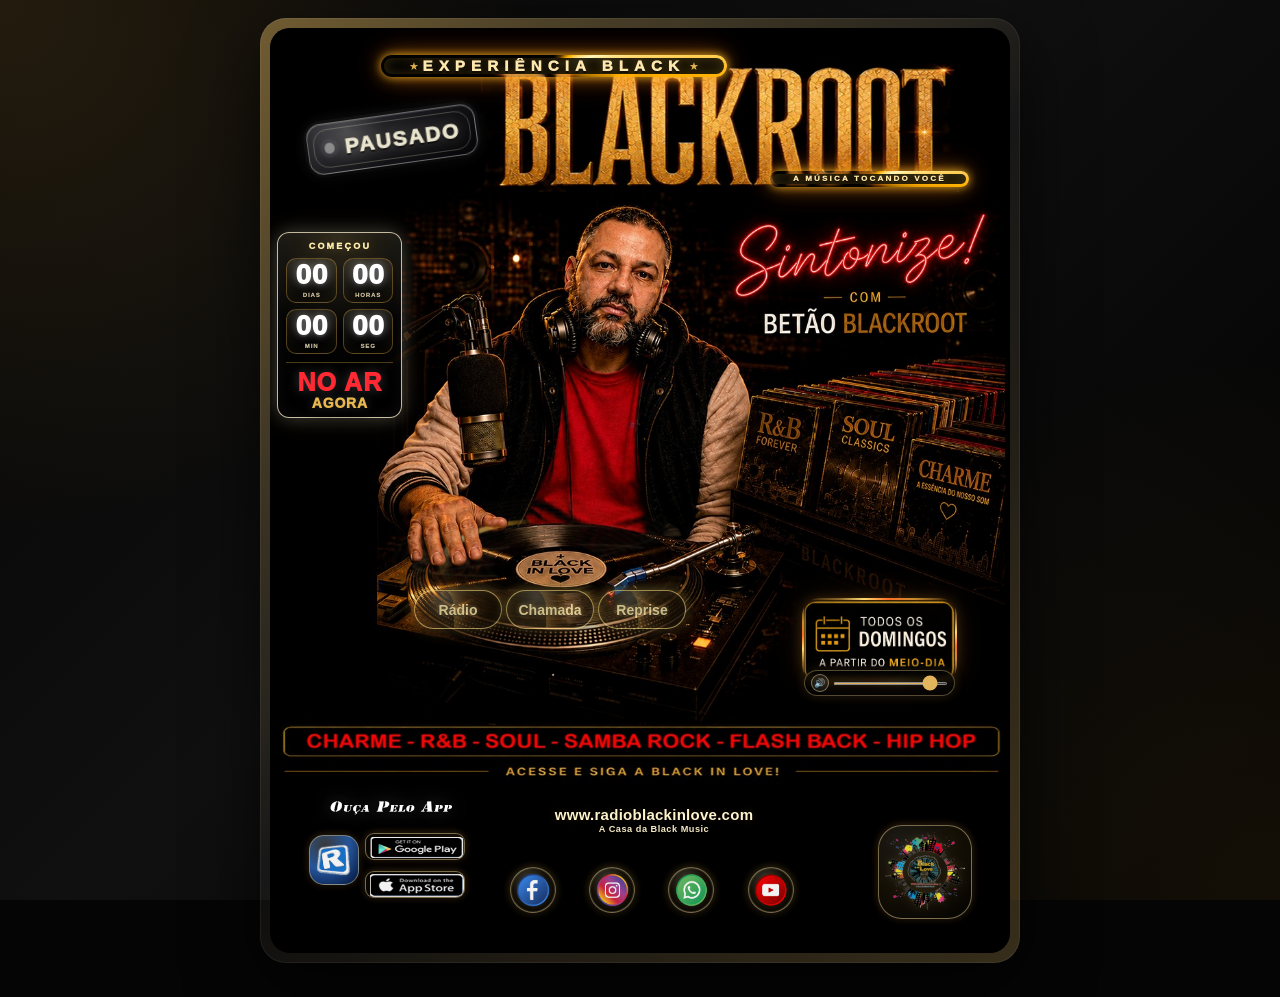
==== index.html @ eee58bb6 "Primeira versão do Flyer BlackRoot" ====
<!DOCTYPE html>
<!--
  PROJETO: Landing / Flyer Experiência Black
  ARQUIVO: index.html
  OBJETIVO DESTE ARQUIVO:
  - Montar a estrutura da página.
  - Carregar o flyer principal.
  - Colocar elementos por cima do flyer: selo AO VIVO, contador, vinil, botões, links e volume.
  - Carregar os áudios e o JavaScript.

  IMPORTANTE PARA EDITAR NO VS CODE:
  - HTML = estrutura, ou seja, o que existe na tela.
  - CSS = aparência, posição, tamanho, cor, brilho, responsivo.
  - JS = funcionamento, clique, áudio, status AO VIVO / VINHETA / PAUSADO / CONECTANDO.

  REGRA DE SEGURANÇA DO PROJETO:
  - Não mexa no nome das classes sem também ajustar o CSS e o JS.
  - Não mexa no caminho dos assets se não for trocar o arquivo dentro da pasta assets.
-->
<html lang="pt-BR">
<head>
  <!-- Define os caracteres para aceitar acentos e português corretamente. -->
  <meta charset="UTF-8" />

  <!-- Faz o site se ajustar ao tamanho da tela, principalmente celular. -->
  <meta name="viewport" content="width=device-width, initial-scale=1.0" />

  <!-- Título que aparece na aba do navegador. -->
  <title>Experiência Black | Betão BlackRoot</title>

  <!-- Descrição básica do site. Ajuda em compartilhamento e SEO. -->
  <meta name="description" content="Landing oficial do programa Experiência Black, apresentado por Betão BlackRoot." />

  <!-- Cor do topo em alguns navegadores mobile. -->
  <meta name="theme-color" content="#050505" />

  <!-- Carrega todo o visual da página. Para ajustar posição/tamanho, vá em css/style.css. -->
  <link rel="stylesheet" href="css/style.css" />
</head>

<body>

  <!-- Fundo visual da página. Ele fica atrás de tudo. aria-hidden evita leitura por leitor de tela. -->
  <div class="page-bg" aria-hidden="true"></div>

  
  <!-- Conteúdo principal: flyer centralizado. O player externo foi removido; o controle fica no próprio flyer. -->
  <main class="main-content">

    <!-- HERO = área principal do flyer. -->
    <section class="hero">
      <!-- Moldura externa do flyer. -->
      <div class="flyer-shell">
        <!-- Frame do flyer. Tudo que fica por cima da imagem base fica dentro desse bloco. -->
        <div class="flyer-frame" id="flyerFrame">

          <!-- Imagem base oficial do flyer. Não mexer aqui se o flyer estiver aprovado. -->
          <img
            class="flyer-img"
            src="assets/flyer.jpg"
            alt="Flyer oficial Experiência Black"
            draggable="false"
          />

          <canvas id="blackrootSpectrum"></canvas>

          <!-- Texto interno no topo do flyer: EXPERIÊNCIA BLACK. A posição fica no CSS. -->
          <div class="flyer-inner-title" aria-hidden="true">
            <span>★</span>
            <strong>EXPERIÊNCIA BLACK</strong>
            <span>★</span>
          </div>

          <!-- Slogan dentro do flyer: A MÚSICA TOCANDO VOCÊ. A posição fica no CSS. -->
          <div class="music-slogan" aria-hidden="true">
            <span>A MÚSICA TOCANDO VOCÊ</span>
          </div>

          <!--
            MÓDULO DO VINIL
            vinyl-engine = imagem do disco recortado para simular movimento/brilho.
            O JS ativa o movimento quando adiciona a classe .vinyl-active no flyerFrame.
          -->
          <div class="vinyl-engine" aria-hidden="true">
            <img class="vinyl-engine-disc" src="assets/vinyl-disc-engine.png" alt="" draggable="false" />
          </div>

          <!-- Guarda/mascara estática do vinil para manter o encaixe visual no flyer. -->
          <img class="vinyl-static-guard" src="assets/vinyl-static-guard.png" alt="" aria-hidden="true" draggable="false" />

          <!--
            SELO DINÂMICO DO FLYER
            Este é o bloco que você pediu para controlar:
            - PAUSADO: quando nada toca ou quando pausa.
            - VINHETA: quando toca chamada.mp3.
            - CONECTANDO: quando a rádio está tentando iniciar.
            - AO VIVO: somente quando o navegador confirma que a rádio começou a tocar.
            - ERRO: se der falha no áudio.

            O texto muda pelo JS no arquivo js/app.js, função atualizarSeloAoVivo().
            O visual muda pelo CSS no arquivo css/style.css, classes .is-live, .is-vinheta, .is-paused, .is-connecting, .is-error.
          -->
          <div class="ao-vivo-stamp is-paused" id="aoVivoStamp" aria-label="Status da transmissão: pausado">
            <!-- Bolinha do selo. Ela pulsa quando está AO VIVO, VINHETA ou CONECTANDO. -->
            <span class="ao-vivo-dot"></span>

            <!-- Texto do selo. O JS troca este conteúdo. -->
            <strong id="aoVivoText">PAUSADO</strong>
          </div>

          <!--
            CONTADOR / RELÓGIO
            Mostra quanto falta para a estreia.
            A data vem do JS, objeto CONFIG_ESTREIA.
          -->
          <div class="countdown-box" id="countdownBox" aria-label="Contagem regressiva para a estreia">
            <span class="countdown-kicker">FALTAM</span>

            <div class="countdown-grid">
              <div class="countdown-item">
                <strong id="countDays">00</strong>
                <small>DIAS</small>
              </div>
              <div class="countdown-item">
                <strong id="countHours">00</strong>
                <small>HORAS</small>
              </div>
              <div class="countdown-item">
                <strong id="countMinutes">00</strong>
                <small>MIN</small>
              </div>
              <div class="countdown-item">
                <strong id="countSeconds">00</strong>
                <small>SEG</small>
              </div>
            </div>

            <!-- Texto fixo da data no contador. Se quiser trocar visualmente, mexa aqui e no JS. -->
            <div class="countdown-date">12/07 <span>12HS</span></div>
          </div>

          <!-- Caixa pequena Todos os Domingos. A imagem fica em assets/todos-os-domingos.png. -->
          <div class="sunday-mini sunday-card-image" aria-hidden="true">
            <img src="assets/todos-os-domingos.png" alt="" />
          </div>

          <!-- Controle de volume dentro do flyer. O JS sincroniza com o volume do player. -->
          <div class="flyer-volume-panel" aria-label="Controle de volume do flyer">
            <!-- Botão mutar/desmutar dentro do flyer. -->
            <button class="flyer-volume-btn" id="flyerVolumeBtn" type="button" aria-label="Ativar ou desativar som">🔊</button>

            <!-- Barra de volume dentro do flyer. min 0 = sem som, max 1 = volume máximo. -->
            <input
              class="flyer-volume-range"
              id="flyerVolumeControl"
              type="range"
              min="0"
              max="1"
              step="0.01"
              value="0.9"
              aria-label="Volume do flyer"
            />
          </div>

          <!--
            MENU PEQUENO DENTRO DO FLYER
            Abre quando clica no vinil.
            Rádio = toca stream ao vivo.
            Chamada = toca vinheta/chamada.mp3 e depois entra na rádio.
          -->
          <div class="flyer-choice-menu" id="flyerChoiceMenu">
            <button class="flyer-choice-btn" id="choiceRadioBtn" type="button">
              Rádio
            </button>

            <button class="flyer-choice-btn" id="choiceIntroBtn" type="button">
              Chamada
            </button>

            <!-- Reprise: toca/pausa o vídeo oficial no YouTube. -->
            <button class="flyer-choice-btn is-pause" id="choicePauseBtn" type="button">
              Reprise
            </button>
          </div>

          <!-- Imagem do texto "Ouça pelo app" no rodapé do flyer. -->
          <img class="flyer-text-img text-ouca-app" src="assets/text-ouca-pelo-app.png" alt="Ouça Pelo App" draggable="false" />

          <!-- Imagem antiga do site/casa. Mantida para compatibilidade, mas o texto real abaixo está em HTML. -->
          <img class="flyer-text-img text-site-casa" src="assets/text-site-casa.png" alt="www.radioblackinlove.com - A Casa da Black Music" draggable="false" />

          <!-- Texto oficial do rodapé em HTML, mais fácil de ajustar no CSS sem alterar imagem. -->
          <div class="brand-footer-text" aria-label="www.radioblackinlove.com - A Casa da Black Music">
            <span class="brand-footer-site">www.radioblackinlove.com</span>
            <span class="brand-footer-slogan">A Casa da Black Music</span>
          </div>

          <!--
            LINKS FLUTUANTES DO FLYER
            Cada botão usa data-link.
            O JS pega esse data-link e abre o endereço configurado no objeto LINKS.
            Para trocar URL, mexa no objeto LINKS no app.js.
          -->
          <button class="float-link float-radios logo-button" type="button" data-link="appRadios" aria-label="Abrir Radios.com">
            <img class="float-img img-radios" src="assets/radios-com-logo.png" alt="Radios.com" />
          </button>

          <button class="float-link float-android image-badge" type="button" data-link="appAndroid" aria-label="Abrir Google Play">
            <img class="float-img badge-img" src="assets/google-play-badge.png" alt="Google Play" />
          </button>

          <button class="float-link float-apple image-badge" type="button" data-link="appApple" aria-label="Abrir App Store">
            <img class="float-img badge-img" src="assets/app-store-badge.png" alt="App Store" />
          </button>

          <button class="float-link float-facebook icon-only" type="button" data-link="facebook" aria-label="Abrir Facebook">
            <img class="float-img social-img" src="assets/facebook-official.png" alt="Facebook" />
          </button>

          <button class="float-link float-instagram icon-only" type="button" data-link="instagram" aria-label="Abrir Instagram">
            <img class="float-img social-img" src="assets/instagram-official.png" alt="Instagram" />
          </button>

          <button class="float-link float-whatsapp icon-only" type="button" data-link="whatsapp" aria-label="Abrir WhatsApp">
            <img class="float-img social-img" src="assets/whatsapp-official.png" alt="WhatsApp" />
          </button>

          <button class="float-link float-youtube icon-only" type="button" data-link="youtube" aria-label="Abrir YouTube">
            <img class="float-img social-img" src="assets/youtube-official.png" alt="YouTube" />
          </button>

          <button class="float-link float-site logo-button site-logo-button" type="button" data-link="site" aria-label="Abrir site Black in Love">
            <img class="float-img img-site" src="assets/black-in-love-logo.png" alt="Black in Love" />
          </button>

          <!--
            ÁREA CLICÁVEL DO VINIL
            Este botão invisível fica em cima do vinil.
            Quando clica nele, abre o menu Rádio/Chamada.
            O span vinyl-led é o anel/efeito LED do vinil.
          -->
          <button class="hotspot hotspot-vinyl" id="vinylHotspot" type="button" aria-label="Abrir opções de áudio">
            <span class="vinyl-led"></span>
          </button>

        </div>
      </div>
    </section>

  </main>


  <!-- Áudio local da vinheta/chamada. O arquivo está em assets/audio/chamada.mp3. -->
  <audio id="introAudio" src="assets/audio/chamada.mp3" preload="auto"></audio>

  <!-- Áudio da rádio online. O JS coloca o link do stream quando for tocar. -->
  <audio id="streamAudio" preload="none"></audio>

  <!-- Reprise oficial do YouTube. Fica oculto e é controlado pelo botão Reprise. -->
  <iframe
    id="repriseFrame"
    title="Reprise Experiência Black"
    src="https://www.youtube.com/embed/hylxoxVXkeM?enablejsapi=1&playsinline=1"
    allow="autoplay; encrypted-media"
    style="position:absolute;width:1px;height:1px;left:-9999px;top:-9999px;border:0;"
  ></iframe>

  <!-- Carrega o JavaScript no final para garantir que o HTML já existe. -->
  <script src="js/config.js"></script>
  <script src="js/app.js"></script>

</body>
</html>
---- css/style.css ----
/*
  PROJETO: Landing / Flyer Experiência Black
  ARQUIVO: css/style.css
  OBJETIVO DESTE ARQUIVO:
  - Controlar TODA a aparência da página.
  - Posicionar os elementos por cima do flyer.
  - Controlar tamanho, cor, sombra, brilho, responsividade e animações.

  COMO EDITAR NO VS CODE:
  - Para mover um elemento: procure a classe dele e altere left / right / top / bottom.
  - Para mudar tamanho: altere width / height / font-size / padding.
  - Para mudar camada: altere z-index. Quanto maior, mais na frente.
  - Para mudar cor/brilho: altere background / color / box-shadow / filter.
  - Para responsivo: procure @media.

  ATENÇÃO SOBRE ESTE CSS:
  - O projeto tem blocos antigos preservados e blocos finais que sobrescrevem os anteriores.
  - Em CSS, a regra que vem MAIS EMBAIXO normalmente ganha.
  - Por isso, os ajustes mais importantes estão no final do arquivo:
      1) REGRA FINAL V26.5 - UNIFORME E FUNCIONAL
      2) AJUSTE NATTHAN - SELO DINÂMICO DO FLYER

  MAPA DAS CLASSES PRINCIPAIS:
  - .ao-vivo-stamp        = selo do flyer: PAUSADO / VINHETA / CONECTANDO / AO VIVO / ERRO
  - .ao-vivo-dot          = bolinha do selo
  - .countdown-box        = relógio / contador
  - .vinyl-engine         = camada visual do disco/vinil
  - .hotspot-vinyl        = área clicável em cima do vinil
  - .vinyl-led            = borda/LED do vinil
  - .sunday-mini          = caixa Todos os Domingos
  - .flyer-volume-panel   = volume dentro do flyer
  - .flyer-choice-menu    = menu Rádio / Chamada
  - .float-facebook etc.  = ícones e links flutuantes
  - .brand-footer-text    = texto www.radioblackinlove.com / A Casa da Black Music

  SOBRE O SELO DINÂMICO:
  - O JavaScript troca classes neste bloco:
      is-paused      = PAUSADO
      is-vinheta     = VINHETA
      is-connecting  = CONECTANDO
      is-live        = AO VIVO
      is-error       = ERRO
  - O texto muda no app.js.
  - A cor/visual muda aqui no CSS.
*/
/* Regra CSS: controla o visual/posição de `*`. */
* {
  margin: 0; /* Espaço externo do elemento. */
  padding: 0; /* Espaço interno do elemento. */
  box-sizing: border-box; /* Faz largura/altura incluir borda e padding. */
}

/* Regra CSS: controla o visual/posição de `html`. */
html { /* Início das regras de `html`. */
  scroll-behavior: smooth; /* Controla a rolagem suave da página. */
}

/* Regra CSS: controla o visual/posição de `body`. */
body { /* Início das regras de `body`. */
  min-height: 100vh; /* Altura mínima do elemento. */
  font-family: Arial, Helvetica, sans-serif; /* Fonte usada no texto. */
  color: #f6e7b2; /* Cor do texto. */
  background: #050505; /* Fundo do elemento: cor, transparência ou gradiente. */
  overflow-x: hidden; /* Controla excesso horizontal. */
}

button,
/* Regra CSS: controla o visual/posição de `input`. */
input { /* Início das regras de `input`. */
  font-family: inherit; /* Fonte usada no texto. */
}

/* Regra CSS: controla o visual/posição de `button`. */
button { /* Início das regras de `button`. */
  cursor: pointer; /* Tipo de cursor do mouse. */
}

/* Regra CSS: controla o visual/posição de `.page-bg`. */
.page-bg { /* Início das regras de `.page-bg`. */
  position: fixed; /* Tipo de posicionamento: relative, absolute ou fixed. */
  inset: 0; /* Atalho para top/right/bottom/left. */
  z-index: -2; /* Camada do elemento. Maior fica por cima. Se sumir atrás de outro item, aumente este número. */
  background: /* Fundo do elemento: cor, transparência ou gradiente. */
    radial-gradient(circle at top left, rgba(197, 145, 55, 0.16), transparent 34%), /* Parte do fundo em degradê/efeito luminoso. */
    radial-gradient(circle at bottom right, rgba(197, 145, 55, 0.10), transparent 35%), /* Parte do fundo em degradê/efeito luminoso. */
    linear-gradient(135deg, #050505 0%, #101010 45%, #000000 100%); /* Parte do fundo em degradê/efeito luminoso. */
}

/* Regra CSS: controla o visual/posição de `.page-bg::after`. */
.page-bg::after { /* Início das regras de `.page-bg::after`. */
  content: ""; /* Conteúdo gerado em ::before/::after. */
  position: absolute; /* Tipo de posicionamento: relative, absolute ou fixed. */
  inset: 0; /* Atalho para top/right/bottom/left. */
  background-image: /* Imagem ou gradiente usado no fundo. */
    linear-gradient(rgba(255,255,255,0.020) 1px, transparent 1px), /* Parte do fundo em degradê/efeito luminoso. */
    linear-gradient(90deg, rgba(255,255,255,0.020) 1px, transparent 1px); /* Parte do fundo em degradê/efeito luminoso. */
  background-size: 42px 42px; /* Tamanho do fundo/imagem de fundo. */
  opacity: 0.18; /* Transparência do elemento. */
}

/* TOPO */

/* Regra CSS: controla o visual/posição de `.topbar`. */
.topbar { /* Início das regras de `.topbar`. */
  width: min(1180px, calc(100% - 32px)); /* Largura do elemento. Aumente/diminua para mudar o tamanho. Valor em % acompanha o tamanho do flyer/tela. */
  margin: 0 auto; /* Espaço externo do elemento. */
  padding: 26px 0 16px; /* Espaço interno do elemento. */
  display: flex; /* Forma de exibição do elemento. */
  align-items: flex-start; /* Alinhamento vertical dos itens no flex. */
  justify-content: space-between; /* Alinhamento horizontal dos itens no flex. */
  gap: 18px; /* Espaço entre itens. */
}

/* Regra CSS: controla o visual/posição de `.brand-area`. */
.brand-area { /* Início das regras de `.brand-area`. */
  display: flex; /* Forma de exibição do elemento. */
  flex-direction: column; /* Direção dos itens no flex: linha ou coluna. */
  gap: 4px; /* Espaço entre itens. */
}

/* Regra CSS: controla o visual/posição de `.brand-kicker`. */
.brand-kicker { /* Início das regras de `.brand-kicker`. */
  width: fit-content; /* Largura do elemento. Aumente/diminua para mudar o tamanho. */
  padding: 5px 12px; /* Espaço interno do elemento. */
  border: 1px solid rgba(226, 180, 91, 0.5); /* Borda do elemento. */
  border-radius: 999px; /* Arredondamento dos cantos. */
  color: #f1c46f; /* Cor do texto. */
  background: rgba(255, 255, 255, 0.04); /* Fundo do elemento: cor, transparência ou gradiente. rgba permite transparência no fundo. */
  font-size: 12px; /* Tamanho da fonte. */
  letter-spacing: 1.8px; /* Espaçamento entre letras. */
  text-transform: uppercase; /* Transforma o texto em maiúsculo/minúsculo. */
}

/* Regra CSS: controla o visual/posição de `.brand-area h1`. */
.brand-area h1 { /* Início das regras de `.brand-area h1`. */
  color: #fff4cc; /* Cor do texto. */
  font-size: clamp(28px, 4vw, 52px); /* Tamanho da fonte. */
  line-height: 1; /* Altura da linha do texto. */
  letter-spacing: -1.5px; /* Espaçamento entre letras. */
  text-shadow: 0 0 18px rgba(226, 180, 91, 0.18); /* Sombra/brilho aplicado no texto. Aumente valores para mais brilho/sombra; diminua para suavizar. */
}

/* Regra CSS: controla o visual/posição de `.brand-area p`. */
.brand-area p { /* Início das regras de `.brand-area p`. */
  color: rgba(255, 241, 202, 0.78); /* Cor do texto. */
  font-size: 15px; /* Tamanho da fonte. */
}

/* Regra CSS: controla o visual/posição de `.brand-tools`. */
.brand-tools { /* Início das regras de `.brand-tools`. */
  display: flex; /* Forma de exibição do elemento. */
  align-items: center; /* Alinhamento vertical dos itens no flex. */
  gap: 12px; /* Espaço entre itens. */
  margin-top: 10px; /* Espaço externo acima do elemento. */
  flex-wrap: wrap; /* Permite quebrar itens para outra linha. */
}

.header-volume-btn,
/* Regra CSS: controla o visual/posição de `.connection-chip`. */
.connection-chip { /* Início das regras de `.connection-chip`. */
  min-height: 40px; /* Altura mínima do elemento. */
  padding: 9px 14px; /* Espaço interno do elemento. */
  border-radius: 999px; /* Arredondamento dos cantos. */
  border: 1px solid rgba(226, 180, 91, 0.30); /* Borda do elemento. */
  background: rgba(255, 255, 255, 0.05); /* Fundo do elemento: cor, transparência ou gradiente. rgba permite transparência no fundo. */
  color: #fff0bd; /* Cor do texto. */
  font-size: 13px; /* Tamanho da fonte. */
  font-weight: 700; /* Peso/grossura da fonte. */
  letter-spacing: 0.5px; /* Espaçamento entre letras. */
  box-shadow: 0 0 18px rgba(226, 180, 91, 0.12); /* Sombra/brilho da caixa. Aumente valores para mais brilho/sombra; diminua para suavizar. */
}

/* Regra CSS: controla o visual/posição de `.header-volume-btn`. */
.header-volume-btn { /* Início das regras de `.header-volume-btn`. */
  transition: transform 0.2s ease, box-shadow 0.2s ease; /* Suaviza mudanças de visual. */
}

.header-volume-btn:hover,
/* Regra CSS: controla o visual/posição de `.header-volume-btn:active`. */
.header-volume-btn:active { /* Início das regras de `.header-volume-btn:active`. */
  transform: scale(1.04); /* Move, gira, aumenta ou inclina o elemento. scale muda o tamanho visual. */
  box-shadow: 0 0 24px rgba(226, 180, 91, 0.24); /* Sombra/brilho da caixa. Aumente valores para mais brilho/sombra; diminua para suavizar. */
}

/* Regra CSS: controla o visual/posição de `.connection-chip.connected`. */
.connection-chip.connected { /* Início das regras de `.connection-chip.connected`. */
  color: #ffffff; /* Cor do texto. */
  background: rgba(30, 180, 90, 0.18); /* Fundo do elemento: cor, transparência ou gradiente. rgba permite transparência no fundo. */
  border-color: rgba(30, 180, 90, 0.42); /* Cor da borda. */
  box-shadow: 0 0 18px rgba(30, 180, 90, 0.22); /* Sombra/brilho da caixa. Aumente valores para mais brilho/sombra; diminua para suavizar. */
}

/* Regra CSS: controla o visual/posição de `.connection-chip.pending`. */
.connection-chip.pending { /* Início das regras de `.connection-chip.pending`. */
  color: #1a1200; /* Cor do texto. */
  background: #ffce63; /* Fundo do elemento: cor, transparência ou gradiente. */
  border-color: #ffce63; /* Cor da borda. */
  box-shadow: 0 0 18px rgba(255, 206, 99, 0.28); /* Sombra/brilho da caixa. Aumente valores para mais brilho/sombra; diminua para suavizar. */
}

/* Regra CSS: controla o visual/posição de `.connection-chip.offline`. */
.connection-chip.offline { /* Início das regras de `.connection-chip.offline`. */
  color: #ffffff; /* Cor do texto. */
  background: rgba(255, 0, 0, 0.16); /* Fundo do elemento: cor, transparência ou gradiente. rgba permite transparência no fundo. */
  border-color: rgba(255, 80, 80, 0.45); /* Cor da borda. */
  box-shadow: 0 0 18px rgba(255, 0, 0, 0.16); /* Sombra/brilho da caixa. Aumente valores para mais brilho/sombra; diminua para suavizar. */
}

/* Regra CSS: controla o visual/posição de `.live-pill`. */
.live-pill { /* Início das regras de `.live-pill`. */
  display: none; /* Forma de exibição do elemento. */
  align-items: center; /* Alinhamento vertical dos itens no flex. */
  gap: 8px; /* Espaço entre itens. */
  padding: 10px 14px; /* Espaço interno do elemento. */
  border-radius: 999px; /* Arredondamento dos cantos. */
  border: 1px solid rgba(255, 50, 50, 0.42); /* Borda do elemento. */
  background: rgba(255, 0, 0, 0.12); /* Fundo do elemento: cor, transparência ou gradiente. rgba permite transparência no fundo. */
  color: #ffffff; /* Cor do texto. */
  font-size: 13px; /* Tamanho da fonte. */
  font-weight: 700; /* Peso/grossura da fonte. */
  letter-spacing: 1px; /* Espaçamento entre letras. */
  white-space: nowrap; /* Controla quebra de linha do texto. */
  box-shadow: 0 0 20px rgba(255, 0, 0, 0.18); /* Sombra/brilho da caixa. Aumente valores para mais brilho/sombra; diminua para suavizar. */
}

/* Regra CSS: controla o visual/posição de `.live-pill.active`. */
.live-pill.active { /* Início das regras de `.live-pill.active`. */
  display: flex; /* Forma de exibição do elemento. */
}

/* Regra CSS: controla o visual/posição de `.live-dot`. */
.live-dot { /* Início das regras de `.live-dot`. */
  width: 9px; /* Largura do elemento. Aumente/diminua para mudar o tamanho. */
  height: 9px; /* Altura do elemento. */
  border-radius: 50%; /* Arredondamento dos cantos. */
  background: #ff2020; /* Fundo do elemento: cor, transparência ou gradiente. */
  box-shadow: 0 0 12px rgba(255, 0, 0, 0.9); /* Sombra/brilho da caixa. Aumente valores para mais brilho/sombra; diminua para suavizar. */
}

/* CONTEUDO */

/* Regra CSS: controla o visual/posição de `.main-content`. */
.main-content { /* Início das regras de `.main-content`. */
  width: min(1180px, calc(100% - 32px)); /* Largura do elemento. Aumente/diminua para mudar o tamanho. Valor em % acompanha o tamanho do flyer/tela. */
  margin: 0 auto; /* Espaço externo do elemento. */
  padding: 6px 0 110px; /* Espaço interno do elemento. */
  display: grid; /* Forma de exibição do elemento. */
  grid-template-columns: minmax(320px, 700px) minmax(280px, 400px); /* Colunas do grid. */
  gap: 26px; /* Espaço entre itens. */
  align-items: start; /* Alinhamento vertical dos itens no flex. */
}

/* Regra CSS: controla o visual/posição de `.hero`. */
.hero { /* Início das regras de `.hero`. */
  width: 100%; /* Largura do elemento. Aumente/diminua para mudar o tamanho. Valor em % acompanha o tamanho do flyer/tela. */
}

/* Regra CSS: controla o visual/posição de `.flyer-shell`. */
.flyer-shell { /* Início das regras de `.flyer-shell`. */
  padding: 10px; /* Espaço interno do elemento. */
  border-radius: 26px; /* Arredondamento dos cantos. */
  background: /* Fundo do elemento: cor, transparência ou gradiente. */
    linear-gradient(135deg, rgba(235, 193, 104, 0.42), rgba(255, 255, 255, 0.04), rgba(235, 193, 104, 0.22)); /* Parte do fundo em degradê/efeito luminoso. */
  box-shadow: /* Sombra/brilho da caixa. Aumente valores para mais brilho/sombra; diminua para suavizar. */
    0 24px 70px rgba(0, 0, 0, 0.65), /* Parte de uma lista de valores visuais. */
    inset 0 0 0 1px rgba(255, 255, 255, 0.06);
}

/* Regra CSS: controla o visual/posição de `.flyer-frame`. */
.flyer-frame { /* Início das regras de `.flyer-frame`. */
  position: relative; /* Tipo de posicionamento: relative, absolute ou fixed. */
  width: 100%; /* Largura do elemento. Aumente/diminua para mudar o tamanho. Valor em % acompanha o tamanho do flyer/tela. */
  overflow: hidden; /* Controla o que passa para fora da caixa. */
  border-radius: 20px; /* Arredondamento dos cantos. */
  background: #000; /* Fundo do elemento: cor, transparência ou gradiente. */
  box-shadow: inset 0 0 0 1px rgba(255, 230, 170, 0.15); /* Sombra/brilho da caixa. Aumente valores para mais brilho/sombra; diminua para suavizar. */
}

/* Regra CSS: controla o visual/posição de `.flyer-img`. */
.flyer-img { /* Início das regras de `.flyer-img`. */
  display: block; /* Forma de exibição do elemento. */
  width: 100%; /* Largura do elemento. Aumente/diminua para mudar o tamanho. Valor em % acompanha o tamanho do flyer/tela. */
  height: auto; /* Altura do elemento. */
  user-select: none; /* Propriedade CSS `user-select` usada para ajustar este elemento. */
}

/* CAIXA PEQUENA - TODOS OS DOMINGOS */

/* Regra CSS: controla o visual/posição de `.sunday-mini`. */
.sunday-mini { /* Início das regras de `.sunday-mini`. */
  position: absolute; /* Tipo de posicionamento: relative, absolute ou fixed. */
  left: 71.5%; /* Posição horizontal. Menor vai para esquerda, maior vai para direita. Valor em % acompanha o tamanho do flyer/tela. Use pequenos ajustes para posicionar com precisão. */
  top: 64.7%; /* Posição vertical. Menor sobe, maior desce. Valor em % acompanha o tamanho do flyer/tela. Use pequenos ajustes para posicionar com precisão. */
  width: 20.9%; /* Largura do elemento. Aumente/diminua para mudar o tamanho. Valor em % acompanha o tamanho do flyer/tela. */
  z-index: 14; /* Camada do elemento. Maior fica por cima. Se sumir atrás de outro item, aumente este número. */
  pointer-events: none; /* Permite ou bloqueia clique no elemento. */
  border-radius: 14px; /* Arredondamento dos cantos. */
  overflow: visible; /* Controla o que passa para fora da caixa. */
  filter: /* Filtro visual: sombra, brilho, blur, etc. Aumente valores para mais brilho/sombra; diminua para suavizar. */
    drop-shadow(0 0 6px rgba(255, 190, 70, 0.22)) /* Parte do filtro: cria sombra/brilho ao redor do elemento. */
    drop-shadow(0 0 14px rgba(255, 110, 30, 0.10)); /* Parte do filtro: cria sombra/brilho ao redor do elemento. */
}

/* Regra CSS: controla o visual/posição de `.sunday-mini::before`. */
.sunday-mini::before { /* Início das regras de `.sunday-mini::before`. */
  content: ""; /* Conteúdo gerado em ::before/::after. */
  position: absolute; /* Tipo de posicionamento: relative, absolute ou fixed. */
  inset: -3px; /* Atalho para top/right/bottom/left. */
  border-radius: 16px; /* Arredondamento dos cantos. */
  padding: 2px; /* Espaço interno do elemento. */
  background: /* Fundo do elemento: cor, transparência ou gradiente. */
    linear-gradient(90deg, transparent 0%, rgba(255, 200, 90, 0.40) 12%, rgba(255, 220, 115, 1) 20%, rgba(255, 110, 40, 1) 28%, rgba(255, 180, 65, 0.70) 36%, transparent 48%) 0 0 / 200% 2px no-repeat, /* Parte do fundo em degradê/efeito luminoso. */
    linear-gradient(180deg, transparent 0%, rgba(255, 200, 90, 0.40) 12%, rgba(255, 220, 115, 1) 20%, rgba(255, 110, 40, 1) 28%, rgba(255, 180, 65, 0.70) 36%, transparent 48%) 100% 0 / 2px 200% no-repeat, /* Parte do fundo em degradê/efeito luminoso. */
    linear-gradient(270deg, transparent 0%, rgba(255, 200, 90, 0.40) 12%, rgba(255, 220, 115, 1) 20%, rgba(255, 110, 40, 1) 28%, rgba(255, 180, 65, 0.70) 36%, transparent 48%) 100% 100% / 200% 2px no-repeat, /* Parte do fundo em degradê/efeito luminoso. */
    linear-gradient(0deg, transparent 0%, rgba(255, 200, 90, 0.40) 12%, rgba(255, 220, 115, 1) 20%, rgba(255, 110, 40, 1) 28%, rgba(255, 180, 65, 0.70) 36%, transparent 48%) 0 100% / 2px 200% no-repeat; /* Parte do fundo em degradê/efeito luminoso. */
  -webkit-mask: /* Propriedade CSS `-webkit-mask` usada para ajustar este elemento. */
    linear-gradient(#000 0 0) content-box, /* Parte do fundo em degradê/efeito luminoso. */
    linear-gradient(#000 0 0); /* Parte do fundo em degradê/efeito luminoso. */
  -webkit-mask-composite: xor; /* Propriedade CSS `-webkit-mask-composite` usada para ajustar este elemento. */
  mask-composite: exclude; /* Propriedade CSS `mask-composite` usada para ajustar este elemento. */
  animation: sundayBorderRun 2.15s linear infinite; /* Animação aplicada no elemento. */
  filter: /* Filtro visual: sombra, brilho, blur, etc. Aumente valores para mais brilho/sombra; diminua para suavizar. */
    drop-shadow(0 0 4px rgba(255, 204, 80, 0.88)) /* Parte do filtro: cria sombra/brilho ao redor do elemento. */
    drop-shadow(0 0 8px rgba(255, 90, 30, 0.52)); /* Parte do filtro: cria sombra/brilho ao redor do elemento. */
}

/* Regra CSS: controla o visual/posição de `.sunday-mini::after`. */
.sunday-mini::after { /* Início das regras de `.sunday-mini::after`. */
  content: ""; /* Conteúdo gerado em ::before/::after. */
  position: absolute; /* Tipo de posicionamento: relative, absolute ou fixed. */
  inset: 1px; /* Atalho para top/right/bottom/left. */
  border-radius: 14px; /* Arredondamento dos cantos. */
  border: 1px solid rgba(255, 220, 120, 0.22); /* Borda do elemento. */
  box-shadow: /* Sombra/brilho da caixa. Aumente valores para mais brilho/sombra; diminua para suavizar. */
    inset 0 0 10px rgba(255, 170, 45, 0.05), /* Parte de uma lista de valores visuais. */
    0 0 7px rgba(255, 180, 50, 0.08);
}

/* Regra CSS: controla o visual/posição de `.sunday-card-image img`. */
.sunday-card-image img { /* Início das regras de `.sunday-card-image img`. */
  display: block; /* Forma de exibição do elemento. */
  width: 100%; /* Largura do elemento. Aumente/diminua para mudar o tamanho. Valor em % acompanha o tamanho do flyer/tela. */
  height: auto; /* Altura do elemento. */
  border-radius: 12px; /* Arredondamento dos cantos. */
  position: relative; /* Tipo de posicionamento: relative, absolute ou fixed. */
  z-index: 2; /* Camada do elemento. Maior fica por cima. Se sumir atrás de outro item, aumente este número. */
}

/* Animação: sequência usada por alguma propriedade animation. */
@keyframes sundayBorderRun {
  0% { /* Início das regras de `0%`. */
    background-position: /* Posição do fundo/imagem de fundo. */
      -160% 0,
      100% -160%,
      260% 100%,
      0 260%;
  }

  100% { /* Início das regras de `100%`. */
    background-position: /* Posição do fundo/imagem de fundo. */
      260% 0,
      100% 260%,
      -160% 100%,
      0 -160%;
  }
}

/* MENU PEQUENO DENTRO DO FLYER */

/* Regra CSS: controla o visual/posição de `.flyer-choice-menu`. */
.flyer-choice-menu { /* Início das regras de `.flyer-choice-menu`. */
  position: absolute; /* Tipo de posicionamento: relative, absolute ou fixed. */
  left: 38.8%; /* Posição horizontal. Menor vai para esquerda, maior vai para direita. Valor em % acompanha o tamanho do flyer/tela. Use pequenos ajustes para posicionar com precisão. */
  top: 60.2%; /* Posição vertical. Menor sobe, maior desce. Valor em % acompanha o tamanho do flyer/tela. Use pequenos ajustes para posicionar com precisão. */
  z-index: 24; /* Camada do elemento. Maior fica por cima. Se sumir atrás de outro item, aumente este número. */
  display: flex; /* Forma de exibição do elemento. */
  gap: 7px; /* Espaço entre itens. */
  transform: translate(-50%, 8px) scale(0.96); /* Move, gira, aumenta ou inclina o elemento. translate reposiciona sem mudar o fluxo do layout. scale muda o tamanho visual. */
  opacity: 0; /* Transparência do elemento. */
  pointer-events: none; /* Permite ou bloqueia clique no elemento. */
  transition: opacity 0.22s ease, transform 0.22s ease; /* Suaviza mudanças de visual. */
}

/* Regra CSS: controla o visual/posição de `.flyer-choice-menu.open`. */
.flyer-choice-menu.open { /* Início das regras de `.flyer-choice-menu.open`. */
  opacity: 1; /* Transparência do elemento. */
  pointer-events: auto; /* Permite ou bloqueia clique no elemento. */
  transform: translate(-50%, 0) scale(1); /* Move, gira, aumenta ou inclina o elemento. translate reposiciona sem mudar o fluxo do layout. scale muda o tamanho visual. */
}

/* Regra CSS: controla o visual/posição de `.flyer-choice-btn`. */
.flyer-choice-btn { /* Início das regras de `.flyer-choice-btn`. */
  min-width: 86px; /* Largura mínima do elemento. */
  min-height: 34px; /* Altura mínima do elemento. */
  padding: 7px 12px; /* Espaço interno do elemento. */
  border: 1px solid rgba(255, 231, 163, 0.50); /* Borda do elemento. */
  border-radius: 999px; /* Arredondamento dos cantos. */
  color: #141006; /* Cor do texto. */
  background: /* Fundo do elemento: cor, transparência ou gradiente. */
    radial-gradient(circle at 30% 20%, #fff6ca 0%, #e0b44e 52%, #8a5f16 100%); /* Parte do fundo em degradê/efeito luminoso. */
  box-shadow: /* Sombra/brilho da caixa. Aumente valores para mais brilho/sombra; diminua para suavizar. */
    0 9px 24px rgba(0, 0, 0, 0.48), /* Parte de uma lista de valores visuais. */
    0 0 14px rgba(226, 180, 91, 0.24);
  font-size: 12px; /* Tamanho da fonte. */
  font-weight: 950; /* Peso/grossura da fonte. */
  letter-spacing: 0.35px; /* Espaçamento entre letras. */
  transition: transform 0.18s ease, box-shadow 0.18s ease; /* Suaviza mudanças de visual. */
}

.flyer-choice-btn:hover,
/* Regra CSS: controla o visual/posição de `.flyer-choice-btn:active`. */
.flyer-choice-btn:active { /* Início das regras de `.flyer-choice-btn:active`. */
  transform: scale(1.06); /* Move, gira, aumenta ou inclina o elemento. scale muda o tamanho visual. */
  box-shadow: /* Sombra/brilho da caixa. Aumente valores para mais brilho/sombra; diminua para suavizar. */
    0 14px 32px rgba(0, 0, 0, 0.42), /* Parte de uma lista de valores visuais. */
    0 0 24px rgba(226, 180, 91, 0.34);
}

/* BOTOES FLUTUANTES DE LINKS */

/* Regra CSS: controla o visual/posição de `.float-link`. */
.float-link { /* Início das regras de `.float-link`. */
  position: absolute; /* Tipo de posicionamento: relative, absolute ou fixed. */
  z-index: 18; /* Camada do elemento. Maior fica por cima. Se sumir atrás de outro item, aumente este número. */
  min-width: 36px; /* Largura mínima do elemento. */
  height: 34px; /* Altura do elemento. */
  padding: 0 10px; /* Espaço interno do elemento. */
  border: 1px solid rgba(255, 231, 163, 0.46); /* Borda do elemento. */
  border-radius: 999px; /* Arredondamento dos cantos. */
  color: #ffe9a8; /* Cor do texto. */
  background: /* Fundo do elemento: cor, transparência ou gradiente. */
    radial-gradient(circle at 28% 18%, rgba(255, 245, 200, 0.24), rgba(44, 32, 14, 0.78) 48%, rgba(8, 6, 3, 0.90) 100%); /* Parte do fundo em degradê/efeito luminoso. */
  box-shadow: /* Sombra/brilho da caixa. Aumente valores para mais brilho/sombra; diminua para suavizar. */
    0 8px 20px rgba(0, 0, 0, 0.52), /* Parte de uma lista de valores visuais. */
    0 0 9px rgba(226, 180, 91, 0.26), /* Parte de uma lista de valores visuais. */
    0 0 17px rgba(255, 30, 20, 0.05);
  font-size: 11px; /* Tamanho da fonte. */
  font-weight: 950; /* Peso/grossura da fonte. */
  letter-spacing: 0.35px; /* Espaçamento entre letras. */
  opacity: 0.95; /* Transparência do elemento. */
  backdrop-filter: blur(4px); /* Filtro aplicado no fundo atrás do elemento. */
  transition: /* Suaviza mudanças de visual. */
    transform 0.2s ease,
    box-shadow 0.2s ease,
    opacity 0.2s ease,
    color 0.2s ease,
    background 0.2s ease;
  animation: floatBob 3.2s ease-in-out infinite; /* Animação aplicada no elemento. */
  overflow: hidden; /* Controla o que passa para fora da caixa. */
}

/* Regra CSS: controla o visual/posição de `.float-link::before`. */
.float-link::before { /* Início das regras de `.float-link::before`. */
  content: ""; /* Conteúdo gerado em ::before/::after. */
  position: absolute; /* Tipo de posicionamento: relative, absolute ou fixed. */
  top: -25%; /* Posição vertical. Menor sobe, maior desce. Valor em % acompanha o tamanho do flyer/tela. Use pequenos ajustes para posicionar com precisão. */
  left: -120%; /* Posição horizontal. Menor vai para esquerda, maior vai para direita. Valor em % acompanha o tamanho do flyer/tela. Use pequenos ajustes para posicionar com precisão. */
  width: 70%; /* Largura do elemento. Aumente/diminua para mudar o tamanho. Valor em % acompanha o tamanho do flyer/tela. */
  height: 150%; /* Altura do elemento. Valor em % acompanha o tamanho do flyer/tela. */
  background: linear-gradient( /* Fundo do elemento: cor, transparência ou gradiente. */
    110deg,
    rgba(255,255,255,0) 0%, /* Parte de uma lista de valores visuais. */
    rgba(255,240,190,0.08) 25%, /* Parte de uma lista de valores visuais. */
    rgba(255,220,110,0.55) 50%, /* Parte de uma lista de valores visuais. */
    rgba(255,130,60,0.22) 60%, /* Parte de uma lista de valores visuais. */
    rgba(255,255,255,0) 100%
  );
  transform: skewX(-18deg); /* Move, gira, aumenta ou inclina o elemento. */
  animation: shineSweep 2.9s linear infinite; /* Animação aplicada no elemento. */
  pointer-events: none; /* Permite ou bloqueia clique no elemento. */
}

/* Regra CSS: controla o visual/posição de `.float-link::after`. */
.float-link::after { /* Início das regras de `.float-link::after`. */
  content: ""; /* Conteúdo gerado em ::before/::after. */
  position: absolute; /* Tipo de posicionamento: relative, absolute ou fixed. */
  inset: -5px; /* Atalho para top/right/bottom/left. */
  border-radius: inherit; /* Arredondamento dos cantos. */
  border: 1px solid rgba(255, 220, 100, 0.14); /* Borda do elemento. */
  box-shadow: /* Sombra/brilho da caixa. Aumente valores para mais brilho/sombra; diminua para suavizar. */
    0 0 12px rgba(226, 180, 91, 0.20), /* Parte de uma lista de valores visuais. */
    0 0 22px rgba(255, 30, 20, 0.06);
  opacity: 0.68; /* Transparência do elemento. */
  pointer-events: none; /* Permite ou bloqueia clique no elemento. */
}

.float-link:hover,
/* Regra CSS: controla o visual/posição de `.float-link:active`. */
.float-link:active { /* Início das regras de `.float-link:active`. */
  opacity: 1; /* Transparência do elemento. */
  transform: translateY(-3px) scale(1.07); /* Move, gira, aumenta ou inclina o elemento. translate reposiciona sem mudar o fluxo do layout. scale muda o tamanho visual. */
  color: #111; /* Cor do texto. */
  background: radial-gradient(circle at 30% 18%, #fff5c8 0%, #e2b45b 50%, #966615 100%); /* Fundo do elemento: cor, transparência ou gradiente. */
  box-shadow: /* Sombra/brilho da caixa. Aumente valores para mais brilho/sombra; diminua para suavizar. */
    0 12px 28px rgba(0, 0, 0, 0.56), /* Parte de uma lista de valores visuais. */
    0 0 15px rgba(255, 225, 140, 0.58), /* Parte de uma lista de valores visuais. */
    0 0 28px rgba(255, 20, 20, 0.16);
}

/* Animação: sequência usada por alguma propriedade animation. */
@keyframes floatBob {
/* Regra CSS: controla o visual/posição de `0%, 100%`. */
  0%, 100% { /* Início das regras de `0%, 100%`. */
    transform: translateY(0); /* Move, gira, aumenta ou inclina o elemento. translate reposiciona sem mudar o fluxo do layout. */
    filter: brightness(1); /* Filtro visual: sombra, brilho, blur, etc. Aumente valores para mais brilho/sombra; diminua para suavizar. */
  }

  50% { /* Início das regras de `50%`. */
    transform: translateY(-2px); /* Move, gira, aumenta ou inclina o elemento. translate reposiciona sem mudar o fluxo do layout. */
    filter: brightness(1.08); /* Filtro visual: sombra, brilho, blur, etc. Aumente valores para mais brilho/sombra; diminua para suavizar. */
  }
}

/* Animação: sequência usada por alguma propriedade animation. */
@keyframes shineSweep {
  0% { /* Início das regras de `0%`. */
    left: -130%; /* Posição horizontal. Menor vai para esquerda, maior vai para direita. Valor em % acompanha o tamanho do flyer/tela. Use pequenos ajustes para posicionar com precisão. */
  }

  100% { /* Início das regras de `100%`. */
    left: 160%; /* Posição horizontal. Menor vai para esquerda, maior vai para direita. Valor em % acompanha o tamanho do flyer/tela. Use pequenos ajustes para posicionar com precisão. */
  }
}

/* Regra CSS: controla o visual/posição de `.float-link .svg-icon`. */
.float-link .svg-icon { /* Início das regras de `.float-link .svg-icon`. */
  width: 18px; /* Largura do elemento. Aumente/diminua para mudar o tamanho. */
  height: 18px; /* Altura do elemento. */
  display: block; /* Forma de exibição do elemento. */
  color: currentColor; /* Cor do texto. */
  position: relative; /* Tipo de posicionamento: relative, absolute ou fixed. */
  z-index: 2; /* Camada do elemento. Maior fica por cima. Se sumir atrás de outro item, aumente este número. */
}

/* Regra CSS: controla o visual/posição de `.float-link.icon-only`. */
.float-link.icon-only { /* Início das regras de `.float-link.icon-only`. */
  display: grid; /* Forma de exibição do elemento. */
  place-items: center; /* Centraliza/alinha conteúdo em grid. */
  padding: 0; /* Espaço interno do elemento. */
}

/* Regra CSS: controla o visual/posição de `.float-img`. */
.float-img { /* Início das regras de `.float-img`. */
  position: relative; /* Tipo de posicionamento: relative, absolute ou fixed. */
  z-index: 2; /* Camada do elemento. Maior fica por cima. Se sumir atrás de outro item, aumente este número. */
  display: block; /* Forma de exibição do elemento. */
  pointer-events: none; /* Permite ou bloqueia clique no elemento. */
  user-select: none; /* Propriedade CSS `user-select` usada para ajustar este elemento. */
}

/* Regra CSS: controla o visual/posição de `.logo-button`. */
.logo-button { /* Início das regras de `.logo-button`. */
  padding: 4px; /* Espaço interno do elemento. */
  display: grid; /* Forma de exibição do elemento. */
  place-items: center; /* Centraliza/alinha conteúdo em grid. */
}

/* Regra CSS: controla o visual/posição de `.image-badge`. */
.image-badge { /* Início das regras de `.image-badge`. */
  padding: 4px 8px; /* Espaço interno do elemento. */
}

/* Regra CSS: controla o visual/posição de `.badge-img`. */
.badge-img { /* Início das regras de `.badge-img`. */
  max-width: 100%; /* Largura máxima do elemento. */
  height: 22px; /* Altura do elemento. */
  object-fit: contain; /* Como imagem/vídeo se encaixa na caixa. */
}

/* Regra CSS: controla o visual/posição de `.social-img`. */
.social-img { /* Início das regras de `.social-img`. */
  width: 24px; /* Largura do elemento. Aumente/diminua para mudar o tamanho. */
  height: 24px; /* Altura do elemento. */
  object-fit: contain; /* Como imagem/vídeo se encaixa na caixa. */
}

/* Regra CSS: controla o visual/posição de `.img-radios`. */
.img-radios { /* Início das regras de `.img-radios`. */
  width: 36px; /* Largura do elemento. Aumente/diminua para mudar o tamanho. */
  height: 36px; /* Altura do elemento. */
  object-fit: contain; /* Como imagem/vídeo se encaixa na caixa. */
}

/* Regra CSS: controla o visual/posição de `.site-logo-button`. */
.site-logo-button { /* Início das regras de `.site-logo-button`. */
  padding: 5px; /* Espaço interno do elemento. */
  border-radius: 18px; /* Arredondamento dos cantos. */
}

/* Regra CSS: controla o visual/posição de `.img-site`. */
.img-site { /* Início das regras de `.img-site`. */
  width: 100%; /* Largura do elemento. Aumente/diminua para mudar o tamanho. Valor em % acompanha o tamanho do flyer/tela. */
  height: 100%; /* Altura do elemento. Valor em % acompanha o tamanho do flyer/tela. */
  object-fit: contain; /* Como imagem/vídeo se encaixa na caixa. */
}

/* Regra CSS: controla o visual/posição de `.icon-radiosnet`. */
.icon-radiosnet { /* Início das regras de `.icon-radiosnet`. */
  position: relative; /* Tipo de posicionamento: relative, absolute ou fixed. */
  z-index: 2; /* Camada do elemento. Maior fica por cima. Se sumir atrás de outro item, aumente este número. */
  font-size: 18px; /* Tamanho da fonte. */
  font-weight: 900; /* Peso/grossura da fonte. */
  font-style: italic; /* Estilo da fonte. */
  letter-spacing: -0.5px; /* Espaçamento entre letras. */
}

/* Regra CSS: controla o visual/posição de `.float-link.icon-badge`. */
.float-link.icon-badge { /* Início das regras de `.float-link.icon-badge`. */
  height: 38px; /* Altura do elemento. */
  padding: 0 12px; /* Espaço interno do elemento. */
}

/* Regra CSS: controla o visual/posição de `.badge-stack`. */
.badge-stack { /* Início das regras de `.badge-stack`. */
  position: relative; /* Tipo de posicionamento: relative, absolute ou fixed. */
  z-index: 2; /* Camada do elemento. Maior fica por cima. Se sumir atrás de outro item, aumente este número. */
  display: inline-flex; /* Forma de exibição do elemento. */
  align-items: center; /* Alinhamento vertical dos itens no flex. */
  gap: 6px; /* Espaço entre itens. */
}

/* Regra CSS: controla o visual/posição de `.badge-label`. */
.badge-label { /* Início das regras de `.badge-label`. */
  font-size: 11px; /* Tamanho da fonte. */
  font-weight: 800; /* Peso/grossura da fonte. */
  white-space: nowrap; /* Controla quebra de linha do texto. */
}

/* Regra CSS: controla o visual/posição de `.svg-play`. */
.svg-play { /* Início das regras de `.svg-play`. */
  width: 16px !important; /* Largura do elemento. Aumente/diminua para mudar o tamanho. O !important força esta regra a vencer regras antigas. */
  height: 16px !important; /* Altura do elemento. O !important força esta regra a vencer regras antigas. */
}

/* Regra CSS: controla o visual/posição de `.svg-apple`. */
.svg-apple { /* Início das regras de `.svg-apple`. */
  width: 14px !important; /* Largura do elemento. Aumente/diminua para mudar o tamanho. O !important força esta regra a vencer regras antigas. */
  height: 16px !important; /* Altura do elemento. O !important força esta regra a vencer regras antigas. */
}

/* Regra CSS: controla o visual/posição de `.float-radios`. */
.float-radios { /* Início das regras de `.float-radios`. */
  left: 4.5%; /* Posição horizontal. Menor vai para esquerda, maior vai para direita. Valor em % acompanha o tamanho do flyer/tela. Use pequenos ajustes para posicionar com precisão. */
  top: 84.9%; /* Posição vertical. Menor sobe, maior desce. Valor em % acompanha o tamanho do flyer/tela. Use pequenos ajustes para posicionar com precisão. */
  width: 58px; /* Largura do elemento. Aumente/diminua para mudar o tamanho. */
  height: 58px; /* Altura do elemento. */
  border-radius: 18px; /* Arredondamento dos cantos. */
  background: radial-gradient(circle at 30% 20%, rgba(255,255,255,0.18), rgba(40, 84, 180, 0.60) 46%, rgba(5, 18, 46, 0.92) 100%); /* Fundo do elemento: cor, transparência ou gradiente. rgba permite transparência no fundo. */
}

/* Regra CSS: controla o visual/posição de `.float-android`. */
.float-android { /* Início das regras de `.float-android`. */
  left: 11.4%; /* Posição horizontal. Menor vai para esquerda, maior vai para direita. Valor em % acompanha o tamanho do flyer/tela. Use pequenos ajustes para posicionar com precisão. */
  top: 85.0%; /* Posição vertical. Menor sobe, maior desce. Valor em % acompanha o tamanho do flyer/tela. Use pequenos ajustes para posicionar com precisão. */
  min-width: 118px; /* Largura mínima do elemento. */
  height: 34px; /* Altura do elemento. */
  border-radius: 12px; /* Arredondamento dos cantos. */
}

/* Regra CSS: controla o visual/posição de `.float-apple`. */
.float-apple { /* Início das regras de `.float-apple`. */
  left: 11.4%; /* Posição horizontal. Menor vai para esquerda, maior vai para direita. Valor em % acompanha o tamanho do flyer/tela. Use pequenos ajustes para posicionar com precisão. */
  top: 89.2%; /* Posição vertical. Menor sobe, maior desce. Valor em % acompanha o tamanho do flyer/tela. Use pequenos ajustes para posicionar com precisão. */
  min-width: 118px; /* Largura mínima do elemento. */
  height: 34px; /* Altura do elemento. */
  border-radius: 12px; /* Arredondamento dos cantos. */
}

/* Regra CSS: controla o visual/posição de `.float-facebook`. */
.float-facebook { /* Início das regras de `.float-facebook`. */
  left: 35.3%; /* Posição horizontal. Menor vai para esquerda, maior vai para direita. Valor em % acompanha o tamanho do flyer/tela. Use pequenos ajustes para posicionar com precisão. */
  top: 91.0%; /* Posição vertical. Menor sobe, maior desce. Valor em % acompanha o tamanho do flyer/tela. Use pequenos ajustes para posicionar com precisão. */
  width: 40px; /* Largura do elemento. Aumente/diminua para mudar o tamanho. */
  height: 40px; /* Altura do elemento. */
}

/* Regra CSS: controla o visual/posição de `.float-instagram`. */
.float-instagram { /* Início das regras de `.float-instagram`. */
  left: 45.8%; /* Posição horizontal. Menor vai para esquerda, maior vai para direita. Valor em % acompanha o tamanho do flyer/tela. Use pequenos ajustes para posicionar com precisão. */
  top: 91.0%; /* Posição vertical. Menor sobe, maior desce. Valor em % acompanha o tamanho do flyer/tela. Use pequenos ajustes para posicionar com precisão. */
  width: 40px; /* Largura do elemento. Aumente/diminua para mudar o tamanho. */
  height: 40px; /* Altura do elemento. */
}

/* Regra CSS: controla o visual/posição de `.float-whatsapp`. */
.float-whatsapp { /* Início das regras de `.float-whatsapp`. */
  left: 56.3%; /* Posição horizontal. Menor vai para esquerda, maior vai para direita. Valor em % acompanha o tamanho do flyer/tela. Use pequenos ajustes para posicionar com precisão. */
  top: 91.0%; /* Posição vertical. Menor sobe, maior desce. Valor em % acompanha o tamanho do flyer/tela. Use pequenos ajustes para posicionar com precisão. */
  width: 40px; /* Largura do elemento. Aumente/diminua para mudar o tamanho. */
  height: 40px; /* Altura do elemento. */
}

/* Regra CSS: controla o visual/posição de `.float-youtube`. */
.float-youtube { /* Início das regras de `.float-youtube`. */
  left: 66.8%; /* Posição horizontal. Menor vai para esquerda, maior vai para direita. Valor em % acompanha o tamanho do flyer/tela. Use pequenos ajustes para posicionar com precisão. */
  top: 91.0%; /* Posição vertical. Menor sobe, maior desce. Valor em % acompanha o tamanho do flyer/tela. Use pequenos ajustes para posicionar com precisão. */
  width: 40px; /* Largura do elemento. Aumente/diminua para mudar o tamanho. */
  height: 40px; /* Altura do elemento. */
}

/* Regra CSS: controla o visual/posição de `.float-site`. */
.float-site { /* Início das regras de `.float-site`. */
  left: 82.0%; /* Posição horizontal. Menor vai para esquerda, maior vai para direita. Valor em % acompanha o tamanho do flyer/tela. Use pequenos ajustes para posicionar com precisão. */
  top: 83.8%; /* Posição vertical. Menor sobe, maior desce. Valor em % acompanha o tamanho do flyer/tela. Use pequenos ajustes para posicionar com precisão. */
  width: 90px; /* Largura do elemento. Aumente/diminua para mudar o tamanho. */
  height: 90px; /* Altura do elemento. */
  border-radius: 24px; /* Arredondamento dos cantos. */
  background: radial-gradient(circle at 28% 18%, rgba(255, 245, 200, 0.12), rgba(32, 24, 10, 0.82) 48%, rgba(8, 6, 3, 0.94) 100%); /* Fundo do elemento: cor, transparência ou gradiente. rgba permite transparência no fundo. */
}

/* HOTSPOT INVISIVEL DO VINIL */

/* Regra CSS: controla o visual/posição de `.hotspot`. */
.hotspot { /* Início das regras de `.hotspot`. */
  position: absolute; /* Tipo de posicionamento: relative, absolute ou fixed. */
  z-index: 16; /* Camada do elemento. Maior fica por cima. Se sumir atrás de outro item, aumente este número. */
  border: 0; /* Borda do elemento. */
  background: transparent; /* Fundo do elemento: cor, transparência ou gradiente. */
  border-radius: 14px; /* Arredondamento dos cantos. */
  opacity: 0; /* Transparência do elemento. */
  touch-action: manipulation; /* Propriedade CSS `touch-action` usada para ajustar este elemento. */
}

/* Regra CSS: controla o visual/posição de `.hotspot-vinyl`. */
.hotspot-vinyl { /* Início das regras de `.hotspot-vinyl`. */
  left: 15%; /* Posição horizontal. Menor vai para esquerda, maior vai para direita. Valor em % acompanha o tamanho do flyer/tela. Use pequenos ajustes para posicionar com precisão. */
  top: 55.5%; /* Posição vertical. Menor sobe, maior desce. Valor em % acompanha o tamanho do flyer/tela. Use pequenos ajustes para posicionar com precisão. */
  width: 47%; /* Largura do elemento. Aumente/diminua para mudar o tamanho. Valor em % acompanha o tamanho do flyer/tela. */
  height: 23%; /* Altura do elemento. Valor em % acompanha o tamanho do flyer/tela. */
  border-radius: 50%; /* Arredondamento dos cantos. */
}

/* PLAYER */

/* Regra CSS: controla o visual/posição de `.player-card`. */
.player-card { /* Início das regras de `.player-card`. */
  position: sticky; /* Tipo de posicionamento: relative, absolute ou fixed. */
  top: 18px; /* Posição vertical. Menor sobe, maior desce. Use pequenos ajustes para posicionar com precisão. */
  padding: 22px; /* Espaço interno do elemento. */
  border-radius: 26px; /* Arredondamento dos cantos. */
  border: 1px solid rgba(226, 180, 91, 0.24); /* Borda do elemento. */
  background: /* Fundo do elemento: cor, transparência ou gradiente. */
    linear-gradient(145deg, rgba(255, 255, 255, 0.08), rgba(255, 255, 255, 0.025)), /* Parte do fundo em degradê/efeito luminoso. */
    rgba(8, 8, 8, 0.92);
  box-shadow: /* Sombra/brilho da caixa. Aumente valores para mais brilho/sombra; diminua para suavizar. */
    0 20px 50px rgba(0, 0, 0, 0.52), /* Parte de uma lista de valores visuais. */
    inset 0 1px 0 rgba(255, 255, 255, 0.08);
  backdrop-filter: blur(14px); /* Filtro aplicado no fundo atrás do elemento. */
}

/* Regra CSS: controla o visual/posição de `.player-info`. */
.player-info { /* Início das regras de `.player-info`. */
  display: flex; /* Forma de exibição do elemento. */
  gap: 16px; /* Espaço entre itens. */
  align-items: center; /* Alinhamento vertical dos itens no flex. */
  margin-bottom: 22px; /* Espaço externo abaixo do elemento. */
}

/* Regra CSS: controla o visual/posição de `.disc-wrap`. */
.disc-wrap { /* Início das regras de `.disc-wrap`. */
  position: relative; /* Tipo de posicionamento: relative, absolute ou fixed. */
  width: 78px; /* Largura do elemento. Aumente/diminua para mudar o tamanho. */
  height: 78px; /* Altura do elemento. */
  flex: 0 0 78px; /* Comportamento do item dentro de flexbox. */
  border-radius: 50%; /* Arredondamento dos cantos. */
  display: grid; /* Forma de exibição do elemento. */
  place-items: center; /* Centraliza/alinha conteúdo em grid. */
  background: radial-gradient(circle, #33220d 0%, #111 42%, #020202 100%); /* Fundo do elemento: cor, transparência ou gradiente. */
  box-shadow: /* Sombra/brilho da caixa. Aumente valores para mais brilho/sombra; diminua para suavizar. */
    0 0 0 1px rgba(226, 180, 91, 0.35), /* Parte de uma lista de valores visuais. */
    0 0 26px rgba(226, 180, 91, 0.16);
  overflow: hidden; /* Controla o que passa para fora da caixa. */
}

/* Regra CSS: controla o visual/posição de `.disc-fallback`. */
.disc-fallback { /* Início das regras de `.disc-fallback`. */
  position: absolute; /* Tipo de posicionamento: relative, absolute ou fixed. */
  width: 74%; /* Largura do elemento. Aumente/diminua para mudar o tamanho. Valor em % acompanha o tamanho do flyer/tela. */
  height: 74%; /* Altura do elemento. Valor em % acompanha o tamanho do flyer/tela. */
  border-radius: 50%; /* Arredondamento dos cantos. */
  background: /* Fundo do elemento: cor, transparência ou gradiente. */
    radial-gradient(circle, /* Parte do fundo em degradê/efeito luminoso. */
      #e2b45b 0%, /* Parte de uma lista de valores visuais. */
      #e2b45b 12%, /* Parte de uma lista de valores visuais. */
      #111 13%, /* Parte de uma lista de valores visuais. */
      #020202 100%);
  box-shadow: /* Sombra/brilho da caixa. Aumente valores para mais brilho/sombra; diminua para suavizar. */
    inset 0 0 0 2px rgba(255, 255, 255, 0.05), /* Parte de uma lista de valores visuais. */
    0 0 0 8px rgba(226, 180, 91, 0.10);
}

/* Regra CSS: controla o visual/posição de `.player-card.playing .disc-wrap`. */
.player-card.playing .disc-wrap { /* Início das regras de `.player-card.playing .disc-wrap`. */
  animation: discRotate 4.5s linear infinite; /* Animação aplicada no elemento. */
}

/* Animação: sequência usada por alguma propriedade animation. */
@keyframes discRotate {
  to { /* Início das regras de `to`. */
    transform: rotate(360deg); /* Move, gira, aumenta ou inclina o elemento. rotate gira o elemento. */
  }
}

/* Regra CSS: controla o visual/posição de `.player-eyebrow`. */
.player-eyebrow { /* Início das regras de `.player-eyebrow`. */
  display: block; /* Forma de exibição do elemento. */
  margin-bottom: 5px; /* Espaço externo abaixo do elemento. */
  color: #e2b45b; /* Cor do texto. */
  font-size: 12px; /* Tamanho da fonte. */
  letter-spacing: 1.6px; /* Espaçamento entre letras. */
  text-transform: uppercase; /* Transforma o texto em maiúsculo/minúsculo. */
}

/* Regra CSS: controla o visual/posição de `.player-info h2`. */
.player-info h2 { /* Início das regras de `.player-info h2`. */
  color: #fff4cc; /* Cor do texto. */
  font-size: 23px; /* Tamanho da fonte. */
  line-height: 1.1; /* Altura da linha do texto. */
  margin-bottom: 7px; /* Espaço externo abaixo do elemento. */
}

/* Regra CSS: controla o visual/posição de `.player-info p`. */
.player-info p { /* Início das regras de `.player-info p`. */
  color: rgba(255, 241, 202, 0.72); /* Cor do texto. */
  font-size: 14px; /* Tamanho da fonte. */
  line-height: 1.45; /* Altura da linha do texto. */
}

/* Regra CSS: controla o visual/posição de `.player-controls`. */
.player-controls { /* Início das regras de `.player-controls`. */
  display: grid; /* Forma de exibição do elemento. */
  grid-template-columns: 58px 1fr 48px; /* Colunas do grid. */
  gap: 14px; /* Espaço entre itens. */
  align-items: center; /* Alinhamento vertical dos itens no flex. */
}

/* Regra CSS: controla o visual/posição de `.main-play`. */
.main-play { /* Início das regras de `.main-play`. */
  width: 58px; /* Largura do elemento. Aumente/diminua para mudar o tamanho. */
  height: 58px; /* Altura do elemento. */
  border: 0; /* Borda do elemento. */
  border-radius: 50%; /* Arredondamento dos cantos. */
  color: #111; /* Cor do texto. */
  background: linear-gradient(135deg, #ffe7a3, #d5a347 55%, #8d641f); /* Fundo do elemento: cor, transparência ou gradiente. */
  box-shadow: /* Sombra/brilho da caixa. Aumente valores para mais brilho/sombra; diminua para suavizar. */
    0 14px 32px rgba(226, 180, 91, 0.24), /* Parte de uma lista de valores visuais. */
    inset 0 1px 0 rgba(255, 255, 255, 0.45);
  font-size: 21px; /* Tamanho da fonte. */
  font-weight: 900; /* Peso/grossura da fonte. */
  transition: transform 0.2s ease; /* Suaviza mudanças de visual. */
}

.main-play:hover,
/* Regra CSS: controla o visual/posição de `.main-play:active`. */
.main-play:active { /* Início das regras de `.main-play:active`. */
  transform: scale(1.05); /* Move, gira, aumenta ou inclina o elemento. scale muda o tamanho visual. */
}

/* Regra CSS: controla o visual/posição de `.progress-area`. */
.progress-area { /* Início das regras de `.progress-area`. */
  min-width: 0; /* Largura mínima do elemento. */
}

/* Regra CSS: controla o visual/posição de `.progress-bar`. */
.progress-bar { /* Início das regras de `.progress-bar`. */
  position: relative; /* Tipo de posicionamento: relative, absolute ou fixed. */
  width: 100%; /* Largura do elemento. Aumente/diminua para mudar o tamanho. Valor em % acompanha o tamanho do flyer/tela. */
  height: 9px; /* Altura do elemento. */
  overflow: hidden; /* Controla o que passa para fora da caixa. */
  border-radius: 999px; /* Arredondamento dos cantos. */
  background: rgba(255, 255, 255, 0.12); /* Fundo do elemento: cor, transparência ou gradiente. rgba permite transparência no fundo. */
}

/* Regra CSS: controla o visual/posição de `.progress-fill`. */
.progress-fill { /* Início das regras de `.progress-fill`. */
  position: absolute; /* Tipo de posicionamento: relative, absolute ou fixed. */
  inset: 0 auto 0 0; /* Atalho para top/right/bottom/left. */
  width: 0%; /* Largura do elemento. Aumente/diminua para mudar o tamanho. Valor em % acompanha o tamanho do flyer/tela. */
  border-radius: inherit; /* Arredondamento dos cantos. */
  background: linear-gradient(90deg, #9d7128, #f0c66f, #fff0bd); /* Fundo do elemento: cor, transparência ou gradiente. */
  box-shadow: 0 0 16px rgba(226, 180, 91, 0.35); /* Sombra/brilho da caixa. Aumente valores para mais brilho/sombra; diminua para suavizar. */
}

/* Regra CSS: controla o visual/posição de `.time-row`. */
.time-row { /* Início das regras de `.time-row`. */
  display: flex; /* Forma de exibição do elemento. */
  justify-content: space-between; /* Alinhamento horizontal dos itens no flex. */
  margin-top: 7px; /* Espaço externo acima do elemento. */
  color: rgba(255, 241, 202, 0.58); /* Cor do texto. */
  font-size: 12px; /* Tamanho da fonte. */
}

/* Regra CSS: controla o visual/posição de `.mute-btn`. */
.mute-btn { /* Início das regras de `.mute-btn`. */
  width: 48px; /* Largura do elemento. Aumente/diminua para mudar o tamanho. */
  height: 48px; /* Altura do elemento. */
  border: 1px solid rgba(226, 180, 91, 0.24); /* Borda do elemento. */
  border-radius: 16px; /* Arredondamento dos cantos. */
  color: #ffe7a3; /* Cor do texto. */
  background: rgba(255, 255, 255, 0.055); /* Fundo do elemento: cor, transparência ou gradiente. rgba permite transparência no fundo. */
  font-size: 18px; /* Tamanho da fonte. */
  transition: transform 0.2s ease; /* Suaviza mudanças de visual. */
}

.mute-btn:hover,
/* Regra CSS: controla o visual/posição de `.mute-btn:active`. */
.mute-btn:active { /* Início das regras de `.mute-btn:active`. */
  transform: scale(1.05); /* Move, gira, aumenta ou inclina o elemento. scale muda o tamanho visual. */
}

/* Regra CSS: controla o visual/posição de `.player-bottom`. */
.player-bottom { /* Início das regras de `.player-bottom`. */
  display: flex; /* Forma de exibição do elemento. */
  align-items: center; /* Alinhamento vertical dos itens no flex. */
  justify-content: space-between; /* Alinhamento horizontal dos itens no flex. */
  gap: 14px; /* Espaço entre itens. */
  margin-top: 20px; /* Espaço externo acima do elemento. */
}

/* Regra CSS: controla o visual/posição de `.status-badge`. */
.status-badge { /* Início das regras de `.status-badge`. */
  padding: 7px 10px; /* Espaço interno do elemento. */
  border-radius: 999px; /* Arredondamento dos cantos. */
  color: #0b0b0b; /* Cor do texto. */
  background: #e2b45b; /* Fundo do elemento: cor, transparência ou gradiente. */
  font-size: 11px; /* Tamanho da fonte. */
  font-weight: 800; /* Peso/grossura da fonte. */
  letter-spacing: 1px; /* Espaçamento entre letras. */
}

/* Regra CSS: controla o visual/posição de `.status-badge.live`. */
.status-badge.live { /* Início das regras de `.status-badge.live`. */
  color: #ffffff; /* Cor do texto. */
  background: #d90000; /* Fundo do elemento: cor, transparência ou gradiente. */
  box-shadow: 0 0 14px rgba(255, 0, 0, 0.28); /* Sombra/brilho da caixa. Aumente valores para mais brilho/sombra; diminua para suavizar. */
}

/* Regra CSS: controla o visual/posição de `.status-badge.warning`. */
.status-badge.warning { /* Início das regras de `.status-badge.warning`. */
  color: #1a1200; /* Cor do texto. */
  background: #ffce63; /* Fundo do elemento: cor, transparência ou gradiente. */
}

/* Regra CSS: controla o visual/posição de `.volume-control`. */
.volume-control { /* Início das regras de `.volume-control`. */
  width: 128px; /* Largura do elemento. Aumente/diminua para mudar o tamanho. */
  accent-color: #e2b45b; /* Propriedade CSS `accent-color` usada para ajustar este elemento. */
}

/* BOTAO FLUTUANTE */

/* Regra CSS: controla o visual/posição de `.start-float`. */
.start-float { /* Início das regras de `.start-float`. */
  position: fixed; /* Tipo de posicionamento: relative, absolute ou fixed. */
  left: 50%; /* Posição horizontal. Menor vai para esquerda, maior vai para direita. Valor em % acompanha o tamanho do flyer/tela. Use pequenos ajustes para posicionar com precisão. */
  bottom: 22px; /* Posição vertical a partir de baixo. Use pequenos ajustes para posicionar com precisão. */
  transform: translateX(-50%); /* Move, gira, aumenta ou inclina o elemento. translate reposiciona sem mudar o fluxo do layout. */
  z-index: 20; /* Camada do elemento. Maior fica por cima. Se sumir atrás de outro item, aumente este número. */
  max-width: calc(100% - 32px); /* Largura máxima do elemento. */
  padding: 14px 22px; /* Espaço interno do elemento. */
  border: 1px solid rgba(255, 231, 163, 0.42); /* Borda do elemento. */
  border-radius: 999px; /* Arredondamento dos cantos. */
  color: #111; /* Cor do texto. */
  background: linear-gradient(135deg, #ffe7a3, #d5a347 55%, #8d641f); /* Fundo do elemento: cor, transparência ou gradiente. */
  box-shadow: /* Sombra/brilho da caixa. Aumente valores para mais brilho/sombra; diminua para suavizar. */
    0 18px 44px rgba(0, 0, 0, 0.52), /* Parte de uma lista de valores visuais. */
    0 0 26px rgba(226, 180, 91, 0.2);
  font-size: 14px; /* Tamanho da fonte. */
  font-weight: 800; /* Peso/grossura da fonte. */
  letter-spacing: 0.4px; /* Espaçamento entre letras. */
  white-space: nowrap; /* Controla quebra de linha do texto. */
  transition: transform 0.2s ease; /* Suaviza mudanças de visual. */
}

.start-float:hover,
/* Regra CSS: controla o visual/posição de `.start-float:active`. */
.start-float:active { /* Início das regras de `.start-float:active`. */
  transform: translateX(-50%) scale(1.04); /* Move, gira, aumenta ou inclina o elemento. translate reposiciona sem mudar o fluxo do layout. scale muda o tamanho visual. */
}

/* Regra CSS: controla o visual/posição de `.start-float.hide`. */
.start-float.hide { /* Início das regras de `.start-float.hide`. */
  display: none; /* Forma de exibição do elemento. */
}

/* RESPONSIVO */

/* Responsividade: regras aplicadas somente quando a tela/ambiente bater com esta condição. */
@media (max-width: 980px) {
/* Regra CSS: controla o visual/posição de `.main-content`. */
  .main-content { /* Início das regras de `.main-content`. */
    grid-template-columns: 1fr; /* Colunas do grid. */
    max-width: 760px; /* Largura máxima do elemento. */
  }

/* Regra CSS: controla o visual/posição de `.player-card`. */
  .player-card { /* Início das regras de `.player-card`. */
    position: relative; /* Tipo de posicionamento: relative, absolute ou fixed. */
    top: auto; /* Posição vertical. Menor sobe, maior desce. Use pequenos ajustes para posicionar com precisão. */
  }
}

/* Responsividade: regras aplicadas somente quando a tela/ambiente bater com esta condição. */
@media (max-width: 640px) {
/* Regra CSS: controla o visual/posição de `.topbar`. */
  .topbar { /* Início das regras de `.topbar`. */
    width: min(100% - 22px, 760px); /* Largura do elemento. Aumente/diminua para mudar o tamanho. Valor em % acompanha o tamanho do flyer/tela. */
    padding-top: 18px; /* Espaço interno superior. */
    flex-direction: column; /* Direção dos itens no flex: linha ou coluna. */
    align-items: flex-start; /* Alinhamento vertical dos itens no flex. */
  }

/* Regra CSS: controla o visual/posição de `.brand-area h1`. */
  .brand-area h1 { /* Início das regras de `.brand-area h1`. */
    font-size: 34px; /* Tamanho da fonte. */
  }

/* Regra CSS: controla o visual/posição de `.main-content`. */
  .main-content { /* Início das regras de `.main-content`. */
    width: min(100% - 22px, 760px); /* Largura do elemento. Aumente/diminua para mudar o tamanho. Valor em % acompanha o tamanho do flyer/tela. */
    padding-bottom: 120px; /* Espaço interno inferior. */
    gap: 18px; /* Espaço entre itens. */
  }

/* Regra CSS: controla o visual/posição de `.flyer-shell`. */
  .flyer-shell { /* Início das regras de `.flyer-shell`. */
    padding: 7px; /* Espaço interno do elemento. */
    border-radius: 20px; /* Arredondamento dos cantos. */
  }

/* Regra CSS: controla o visual/posição de `.flyer-frame`. */
  .flyer-frame { /* Início das regras de `.flyer-frame`. */
    border-radius: 15px; /* Arredondamento dos cantos. */
  }

/* Regra CSS: controla o visual/posição de `.player-card`. */
  .player-card { /* Início das regras de `.player-card`. */
    padding: 18px; /* Espaço interno do elemento. */
    border-radius: 22px; /* Arredondamento dos cantos. */
  }

/* Regra CSS: controla o visual/posição de `.player-info`. */
  .player-info { /* Início das regras de `.player-info`. */
    align-items: flex-start; /* Alinhamento vertical dos itens no flex. */
  }

/* Regra CSS: controla o visual/posição de `.disc-wrap`. */
  .disc-wrap { /* Início das regras de `.disc-wrap`. */
    width: 64px; /* Largura do elemento. Aumente/diminua para mudar o tamanho. */
    height: 64px; /* Altura do elemento. */
    flex-basis: 64px; /* Propriedade CSS `flex-basis` usada para ajustar este elemento. */
  }

/* Regra CSS: controla o visual/posição de `.player-info h2`. */
  .player-info h2 { /* Início das regras de `.player-info h2`. */
    font-size: 19px; /* Tamanho da fonte. */
  }

/* Regra CSS: controla o visual/posição de `.player-controls`. */
  .player-controls { /* Início das regras de `.player-controls`. */
    grid-template-columns: 52px 1fr 44px; /* Colunas do grid. */
    gap: 10px; /* Espaço entre itens. */
  }

/* Regra CSS: controla o visual/posição de `.main-play`. */
  .main-play { /* Início das regras de `.main-play`. */
    width: 52px; /* Largura do elemento. Aumente/diminua para mudar o tamanho. */
    height: 52px; /* Altura do elemento. */
  }

/* Regra CSS: controla o visual/posição de `.mute-btn`. */
  .mute-btn { /* Início das regras de `.mute-btn`. */
    width: 44px; /* Largura do elemento. Aumente/diminua para mudar o tamanho. */
    height: 44px; /* Altura do elemento. */
    border-radius: 14px; /* Arredondamento dos cantos. */
  }

/* Regra CSS: controla o visual/posição de `.player-bottom`. */
  .player-bottom { /* Início das regras de `.player-bottom`. */
    flex-direction: column; /* Direção dos itens no flex: linha ou coluna. */
    align-items: stretch; /* Alinhamento vertical dos itens no flex. */
  }

/* Regra CSS: controla o visual/posição de `.volume-control`. */
  .volume-control { /* Início das regras de `.volume-control`. */
    width: 100%; /* Largura do elemento. Aumente/diminua para mudar o tamanho. Valor em % acompanha o tamanho do flyer/tela. */
  }

/* Regra CSS: controla o visual/posição de `.start-float`. */
  .start-float { /* Início das regras de `.start-float`. */
    width: calc(100% - 28px); /* Largura do elemento. Aumente/diminua para mudar o tamanho. Valor em % acompanha o tamanho do flyer/tela. */
    text-align: center; /* Alinhamento do texto. */
    white-space: normal; /* Controla quebra de linha do texto. */
  }

/* Regra CSS: controla o visual/posição de `.brand-tools`. */
  .brand-tools { /* Início das regras de `.brand-tools`. */
    width: 100%; /* Largura do elemento. Aumente/diminua para mudar o tamanho. Valor em % acompanha o tamanho do flyer/tela. */
  }

/* Regra CSS: controla o visual/posição de `.sunday-mini`. */
  .sunday-mini { /* Início das regras de `.sunday-mini`. */
    left: 71.0%; /* Posição horizontal. Menor vai para esquerda, maior vai para direita. Valor em % acompanha o tamanho do flyer/tela. Use pequenos ajustes para posicionar com precisão. */
    top: 65.0%; /* Posição vertical. Menor sobe, maior desce. Valor em % acompanha o tamanho do flyer/tela. Use pequenos ajustes para posicionar com precisão. */
    width: 23.0%; /* Largura do elemento. Aumente/diminua para mudar o tamanho. Valor em % acompanha o tamanho do flyer/tela. */
  }

/* Regra CSS: controla o visual/posição de `.flyer-choice-menu`. */
  .flyer-choice-menu { /* Início das regras de `.flyer-choice-menu`. */
    left: 38.8%; /* Posição horizontal. Menor vai para esquerda, maior vai para direita. Valor em % acompanha o tamanho do flyer/tela. Use pequenos ajustes para posicionar com precisão. */
    top: 61.0%; /* Posição vertical. Menor sobe, maior desce. Valor em % acompanha o tamanho do flyer/tela. Use pequenos ajustes para posicionar com precisão. */
    gap: 6px; /* Espaço entre itens. */
  }

/* Regra CSS: controla o visual/posição de `.flyer-choice-btn`. */
  .flyer-choice-btn { /* Início das regras de `.flyer-choice-btn`. */
    min-width: 78px; /* Largura mínima do elemento. */
    min-height: 32px; /* Altura mínima do elemento. */
    padding: 7px 9px; /* Espaço interno do elemento. */
    font-size: 11px; /* Tamanho da fonte. */
  }

/* Regra CSS: controla o visual/posição de `.float-link`. */
  .float-link { /* Início das regras de `.float-link`. */
    min-width: 34px; /* Largura mínima do elemento. */
    height: 32px; /* Altura do elemento. */
    padding: 0 8px; /* Espaço interno do elemento. */
    font-size: 10px; /* Tamanho da fonte. */
  }

/* Regra CSS: controla o visual/posição de `.float-link .svg-icon`. */
  .float-link .svg-icon { /* Início das regras de `.float-link .svg-icon`. */
    width: 15px; /* Largura do elemento. Aumente/diminua para mudar o tamanho. */
    height: 15px; /* Altura do elemento. */
  }

/* Regra CSS: controla o visual/posição de `.badge-label`. */
  .badge-label { /* Início das regras de `.badge-label`. */
    font-size: 10px; /* Tamanho da fonte. */
  }

/* Regra CSS: controla o visual/posição de `.float-radios`. */
  .float-radios { /* Início das regras de `.float-radios`. */
    width: 46px; /* Largura do elemento. Aumente/diminua para mudar o tamanho. */
    height: 46px; /* Altura do elemento. */
  }

/* Regra CSS: controla o visual/posição de `.img-radios`. */
  .img-radios { /* Início das regras de `.img-radios`. */
    width: 28px; /* Largura do elemento. Aumente/diminua para mudar o tamanho. */
    height: 28px; /* Altura do elemento. */
  }

/* Regra CSS: controla o visual/posição de `.social-img`. */
  .social-img { /* Início das regras de `.social-img`. */
    width: 22px; /* Largura do elemento. Aumente/diminua para mudar o tamanho. */
    height: 22px; /* Altura do elemento. */
  }

  .float-facebook,
  .float-instagram,
  .float-whatsapp,
/* Regra CSS: controla o visual/posição de `.float-youtube`. */
  .float-youtube { /* Início das regras de `.float-youtube`. */
    width: 36px; /* Largura do elemento. Aumente/diminua para mudar o tamanho. */
    height: 36px; /* Altura do elemento. */
  }

  .float-android,
/* Regra CSS: controla o visual/posição de `.float-apple`. */
  .float-apple { /* Início das regras de `.float-apple`. */
    min-width: 98px; /* Largura mínima do elemento. */
    height: 31px; /* Altura do elemento. */
  }

/* Regra CSS: controla o visual/posição de `.badge-img`. */
  .badge-img { /* Início das regras de `.badge-img`. */
    height: 18px; /* Altura do elemento. */
  }

/* Regra CSS: controla o visual/posição de `.float-site`. */
  .float-site { /* Início das regras de `.float-site`. */
    width: 72px; /* Largura do elemento. Aumente/diminua para mudar o tamanho. */
    height: 72px; /* Altura do elemento. */
    min-width: 72px; /* Largura mínima do elemento. */
  }
}


/* AJUSTE V12 - PADRONIZACAO FINAL DOS BOTOES DO RODAPE */

/* Regra CSS: controla o visual/posição de `.float-link`. */
.float-link { /* Início das regras de `.float-link`. */
  animation: /* Animação aplicada no elemento. */
    floatBob 3.2s ease-in-out infinite,
    footerPulse 4.4s ease-in-out infinite;
}

/* Animação: sequência usada por alguma propriedade animation. */
@keyframes footerPulse {
/* Regra CSS: controla o visual/posição de `0%, 100%`. */
  0%, 100% { /* Início das regras de `0%, 100%`. */
    box-shadow: /* Sombra/brilho da caixa. Aumente valores para mais brilho/sombra; diminua para suavizar. */
      0 8px 20px rgba(0, 0, 0, 0.52), /* Parte de uma lista de valores visuais. */
      0 0 9px rgba(226, 180, 91, 0.28), /* Parte de uma lista de valores visuais. */
      0 0 17px rgba(255, 30, 20, 0.06);
  }

  50% { /* Início das regras de `50%`. */
    box-shadow: /* Sombra/brilho da caixa. Aumente valores para mais brilho/sombra; diminua para suavizar. */
      0 10px 24px rgba(0, 0, 0, 0.58), /* Parte de uma lista de valores visuais. */
      0 0 14px rgba(255, 220, 120, 0.42), /* Parte de uma lista de valores visuais. */
      0 0 24px rgba(255, 70, 20, 0.14);
  }
}

/* Grupo App / Radios.com mais fiel ao flyer */
/* Regra CSS: controla o visual/posição de `.float-radios`. */
.float-radios { /* Início das regras de `.float-radios`. */
  left: 4.55%; /* Posição horizontal. Menor vai para esquerda, maior vai para direita. Valor em % acompanha o tamanho do flyer/tela. Use pequenos ajustes para posicionar com precisão. */
  top: 84.65%; /* Posição vertical. Menor sobe, maior desce. Valor em % acompanha o tamanho do flyer/tela. Use pequenos ajustes para posicionar com precisão. */
  width: 62px; /* Largura do elemento. Aumente/diminua para mudar o tamanho. */
  height: 62px; /* Altura do elemento. */
  border-radius: 18px; /* Arredondamento dos cantos. */
  padding: 6px; /* Espaço interno do elemento. */
  background: /* Fundo do elemento: cor, transparência ou gradiente. */
    radial-gradient(circle at 30% 18%, rgba(255,255,255,0.24), rgba(55, 126, 225, 0.72) 48%, rgba(5, 24, 70, 0.94) 100%); /* Parte do fundo em degradê/efeito luminoso. */
}

/* Regra CSS: controla o visual/posição de `.float-radios::after`. */
.float-radios::after { /* Início das regras de `.float-radios::after`. */
  content: "Radios.com"; /* Conteúdo gerado em ::before/::after. */
  position: absolute; /* Tipo de posicionamento: relative, absolute ou fixed. */
  left: 50%; /* Posição horizontal. Menor vai para esquerda, maior vai para direita. Valor em % acompanha o tamanho do flyer/tela. Use pequenos ajustes para posicionar com precisão. */
  top: calc(100% + 4px); /* Posição vertical. Menor sobe, maior desce. Valor em % acompanha o tamanho do flyer/tela. Use pequenos ajustes para posicionar com precisão. */
  transform: translateX(-50%); /* Move, gira, aumenta ou inclina o elemento. translate reposiciona sem mudar o fluxo do layout. */
  width: max-content; /* Largura do elemento. Aumente/diminua para mudar o tamanho. */
  padding: 2px 6px; /* Espaço interno do elemento. */
  border-radius: 999px; /* Arredondamento dos cantos. */
  color: #fff3c7; /* Cor do texto. */
  background: rgba(10, 7, 2, 0.72); /* Fundo do elemento: cor, transparência ou gradiente. rgba permite transparência no fundo. */
  border: 1px solid rgba(255, 220, 120, 0.18); /* Borda do elemento. */
  font-size: 8px; /* Tamanho da fonte. */
  font-weight: 900; /* Peso/grossura da fonte. */
  letter-spacing: 0.2px; /* Espaçamento entre letras. */
  text-shadow: 0 0 6px rgba(255, 200, 80, 0.18); /* Sombra/brilho aplicado no texto. Aumente valores para mais brilho/sombra; diminua para suavizar. */
  box-shadow: 0 0 8px rgba(226, 180, 91, 0.14); /* Sombra/brilho da caixa. Aumente valores para mais brilho/sombra; diminua para suavizar. */
  opacity: 0.92; /* Transparência do elemento. */
}

/* Regra CSS: controla o visual/posição de `.img-radios`. */
.img-radios { /* Início das regras de `.img-radios`. */
  width: 42px; /* Largura do elemento. Aumente/diminua para mudar o tamanho. */
  height: 42px; /* Altura do elemento. */
  object-fit: contain; /* Como imagem/vídeo se encaixa na caixa. */
}

.float-android,
/* Regra CSS: controla o visual/posição de `.float-apple`. */
.float-apple { /* Início das regras de `.float-apple`. */
  left: 12.85%; /* Posição horizontal. Menor vai para esquerda, maior vai para direita. Valor em % acompanha o tamanho do flyer/tela. Use pequenos ajustes para posicionar com precisão. */
  min-width: 126px; /* Largura mínima do elemento. */
  height: 36px; /* Altura do elemento. */
  border-radius: 12px; /* Arredondamento dos cantos. */
  padding: 4px 8px; /* Espaço interno do elemento. */
  background: /* Fundo do elemento: cor, transparência ou gradiente. */
    linear-gradient(135deg, rgba(10, 8, 4, 0.88), rgba(34, 24, 10, 0.72)); /* Parte do fundo em degradê/efeito luminoso. */
}

/* Regra CSS: controla o visual/posição de `.float-android`. */
.float-android { /* Início das regras de `.float-android`. */
  top: 84.95%; /* Posição vertical. Menor sobe, maior desce. Valor em % acompanha o tamanho do flyer/tela. Use pequenos ajustes para posicionar com precisão. */
}

/* Regra CSS: controla o visual/posição de `.float-apple`. */
.float-apple { /* Início das regras de `.float-apple`. */
  top: 89.35%; /* Posição vertical. Menor sobe, maior desce. Valor em % acompanha o tamanho do flyer/tela. Use pequenos ajustes para posicionar com precisão. */
}

/* Regra CSS: controla o visual/posição de `.badge-img`. */
.badge-img { /* Início das regras de `.badge-img`. */
  height: 24px; /* Altura do elemento. */
  max-width: 108px; /* Largura máxima do elemento. */
  object-fit: contain; /* Como imagem/vídeo se encaixa na caixa. */
}

/* Redes sociais: icones oficiais com o mesmo acabamento premium */
.float-facebook,
.float-instagram,
.float-whatsapp,
/* Regra CSS: controla o visual/posição de `.float-youtube`. */
.float-youtube { /* Início das regras de `.float-youtube`. */
  width: 46px; /* Largura do elemento. Aumente/diminua para mudar o tamanho. */
  height: 46px; /* Altura do elemento. */
  padding: 4px; /* Espaço interno do elemento. */
  border-radius: 50%; /* Arredondamento dos cantos. */
  background: /* Fundo do elemento: cor, transparência ou gradiente. */
    radial-gradient(circle at 35% 20%, rgba(255, 245, 200, 0.20), rgba(24, 18, 8, 0.68) 42%, rgba(5, 4, 2, 0.92) 100%); /* Parte do fundo em degradê/efeito luminoso. */
}

/* Regra CSS: controla o visual/posição de `.float-facebook`. */
.float-facebook { /* Início das regras de `.float-facebook`. */
  left: 35.4%; /* Posição horizontal. Menor vai para esquerda, maior vai para direita. Valor em % acompanha o tamanho do flyer/tela. Use pequenos ajustes para posicionar com precisão. */
  top: 90.55%; /* Posição vertical. Menor sobe, maior desce. Valor em % acompanha o tamanho do flyer/tela. Use pequenos ajustes para posicionar com precisão. */
}

/* Regra CSS: controla o visual/posição de `.float-instagram`. */
.float-instagram { /* Início das regras de `.float-instagram`. */
  left: 46.0%; /* Posição horizontal. Menor vai para esquerda, maior vai para direita. Valor em % acompanha o tamanho do flyer/tela. Use pequenos ajustes para posicionar com precisão. */
  top: 90.55%; /* Posição vertical. Menor sobe, maior desce. Valor em % acompanha o tamanho do flyer/tela. Use pequenos ajustes para posicionar com precisão. */
}

/* Regra CSS: controla o visual/posição de `.float-whatsapp`. */
.float-whatsapp { /* Início das regras de `.float-whatsapp`. */
  left: 56.6%; /* Posição horizontal. Menor vai para esquerda, maior vai para direita. Valor em % acompanha o tamanho do flyer/tela. Use pequenos ajustes para posicionar com precisão. */
  top: 90.55%; /* Posição vertical. Menor sobe, maior desce. Valor em % acompanha o tamanho do flyer/tela. Use pequenos ajustes para posicionar com precisão. */
}

/* Regra CSS: controla o visual/posição de `.float-youtube`. */
.float-youtube { /* Início das regras de `.float-youtube`. */
  left: 67.2%; /* Posição horizontal. Menor vai para esquerda, maior vai para direita. Valor em % acompanha o tamanho do flyer/tela. Use pequenos ajustes para posicionar com precisão. */
  top: 90.55%; /* Posição vertical. Menor sobe, maior desce. Valor em % acompanha o tamanho do flyer/tela. Use pequenos ajustes para posicionar com precisão. */
}

/* Regra CSS: controla o visual/posição de `.social-img`. */
.social-img { /* Início das regras de `.social-img`. */
  width: 34px; /* Largura do elemento. Aumente/diminua para mudar o tamanho. */
  height: 34px; /* Altura do elemento. */
  object-fit: contain; /* Como imagem/vídeo se encaixa na caixa. */
  border-radius: 50%; /* Arredondamento dos cantos. */
  filter: /* Filtro visual: sombra, brilho, blur, etc. Aumente valores para mais brilho/sombra; diminua para suavizar. */
    drop-shadow(0 0 4px rgba(255, 220, 120, 0.16)) /* Parte do filtro: cria sombra/brilho ao redor do elemento. */
    drop-shadow(0 0 8px rgba(0, 0, 0, 0.42)); /* Parte do filtro: cria sombra/brilho ao redor do elemento. */
}

/* Logo Black in Love no lugar do site */
/* Regra CSS: controla o visual/posição de `.float-site`. */
.float-site { /* Início das regras de `.float-site`. */
  left: 82.1%; /* Posição horizontal. Menor vai para esquerda, maior vai para direita. Valor em % acompanha o tamanho do flyer/tela. Use pequenos ajustes para posicionar com precisão. */
  top: 83.45%; /* Posição vertical. Menor sobe, maior desce. Valor em % acompanha o tamanho do flyer/tela. Use pequenos ajustes para posicionar com precisão. */
  width: 94px; /* Largura do elemento. Aumente/diminua para mudar o tamanho. */
  height: 94px; /* Altura do elemento. */
  border-radius: 24px; /* Arredondamento dos cantos. */
  padding: 6px; /* Espaço interno do elemento. */
  background: /* Fundo do elemento: cor, transparência ou gradiente. */
    radial-gradient(circle at 30% 18%, rgba(255, 245, 200, 0.12), rgba(32, 24, 10, 0.74) 48%, rgba(6, 5, 3, 0.92) 100%); /* Parte do fundo em degradê/efeito luminoso. */
}

/* Regra CSS: controla o visual/posição de `.img-site`. */
.img-site { /* Início das regras de `.img-site`. */
  width: 100%; /* Largura do elemento. Aumente/diminua para mudar o tamanho. Valor em % acompanha o tamanho do flyer/tela. */
  height: 100%; /* Altura do elemento. Valor em % acompanha o tamanho do flyer/tela. */
  object-fit: contain; /* Como imagem/vídeo se encaixa na caixa. */
  filter: /* Filtro visual: sombra, brilho, blur, etc. Aumente valores para mais brilho/sombra; diminua para suavizar. */
    drop-shadow(0 0 5px rgba(255, 210, 100, 0.20)) /* Parte do filtro: cria sombra/brilho ao redor do elemento. */
    drop-shadow(0 0 10px rgba(0, 0, 0, 0.55)); /* Parte do filtro: cria sombra/brilho ao redor do elemento. */
}

/* Mantem a caixa de domingo mais no canto e fiel a arte enviada */
/* Regra CSS: controla o visual/posição de `.sunday-mini`. */
.sunday-mini { /* Início das regras de `.sunday-mini`. */
  left: 72.4%; /* Posição horizontal. Menor vai para esquerda, maior vai para direita. Valor em % acompanha o tamanho do flyer/tela. Use pequenos ajustes para posicionar com precisão. */
  top: 65.0%; /* Posição vertical. Menor sobe, maior desce. Valor em % acompanha o tamanho do flyer/tela. Use pequenos ajustes para posicionar com precisão. */
  width: 18.2%; /* Largura do elemento. Aumente/diminua para mudar o tamanho. Valor em % acompanha o tamanho do flyer/tela. */
}

/* Responsivo V12 */
/* Responsividade: regras aplicadas somente quando a tela/ambiente bater com esta condição. */
@media (max-width: 640px) {
/* Regra CSS: controla o visual/posição de `.float-radios`. */
  .float-radios { /* Início das regras de `.float-radios`. */
    width: 48px; /* Largura do elemento. Aumente/diminua para mudar o tamanho. */
    height: 48px; /* Altura do elemento. */
  }

/* Regra CSS: controla o visual/posição de `.img-radios`. */
  .img-radios { /* Início das regras de `.img-radios`. */
    width: 32px; /* Largura do elemento. Aumente/diminua para mudar o tamanho. */
    height: 32px; /* Altura do elemento. */
  }

/* Regra CSS: controla o visual/posição de `.float-radios::after`. */
  .float-radios::after { /* Início das regras de `.float-radios::after`. */
    font-size: 7px; /* Tamanho da fonte. */
    top: calc(100% + 2px); /* Posição vertical. Menor sobe, maior desce. Valor em % acompanha o tamanho do flyer/tela. Use pequenos ajustes para posicionar com precisão. */
  }

  .float-android,
/* Regra CSS: controla o visual/posição de `.float-apple`. */
  .float-apple { /* Início das regras de `.float-apple`. */
    min-width: 96px; /* Largura mínima do elemento. */
    height: 30px; /* Altura do elemento. */
  }

/* Regra CSS: controla o visual/posição de `.badge-img`. */
  .badge-img { /* Início das regras de `.badge-img`. */
    height: 19px; /* Altura do elemento. */
    max-width: 84px; /* Largura máxima do elemento. */
  }

  .float-facebook,
  .float-instagram,
  .float-whatsapp,
/* Regra CSS: controla o visual/posição de `.float-youtube`. */
  .float-youtube { /* Início das regras de `.float-youtube`. */
    width: 36px; /* Largura do elemento. Aumente/diminua para mudar o tamanho. */
    height: 36px; /* Altura do elemento. */
    padding: 3px; /* Espaço interno do elemento. */
  }

/* Regra CSS: controla o visual/posição de `.social-img`. */
  .social-img { /* Início das regras de `.social-img`. */
    width: 27px; /* Largura do elemento. Aumente/diminua para mudar o tamanho. */
    height: 27px; /* Altura do elemento. */
  }

/* Regra CSS: controla o visual/posição de `.float-site`. */
  .float-site { /* Início das regras de `.float-site`. */
    width: 72px; /* Largura do elemento. Aumente/diminua para mudar o tamanho. */
    height: 72px; /* Altura do elemento. */
  }

/* Regra CSS: controla o visual/posição de `.sunday-mini`. */
  .sunday-mini { /* Início das regras de `.sunday-mini`. */
    left: 71.0%; /* Posição horizontal. Menor vai para esquerda, maior vai para direita. Valor em % acompanha o tamanho do flyer/tela. Use pequenos ajustes para posicionar com precisão. */
    top: 65.0%; /* Posição vertical. Menor sobe, maior desce. Valor em % acompanha o tamanho do flyer/tela. Use pequenos ajustes para posicionar com precisão. */
    width: 23.0%; /* Largura do elemento. Aumente/diminua para mudar o tamanho. Valor em % acompanha o tamanho do flyer/tela. */
  }
}


/* AJUSTE SIMPLES DO RODAPÉ - V13 + TEXTOS ENVIADOS
   Mantém a V13 limpa e posiciona apenas os textos como em editor de imagem. */
/* Regra CSS: controla o visual/posição de `.flyer-text-img`. */
.flyer-text-img { /* Início das regras de `.flyer-text-img`. */
  position: absolute; /* Tipo de posicionamento: relative, absolute ou fixed. */
  z-index: 17; /* Camada do elemento. Maior fica por cima. Se sumir atrás de outro item, aumente este número. */
  display: block; /* Forma de exibição do elemento. */
  pointer-events: none; /* Permite ou bloqueia clique no elemento. */
  user-select: none; /* Propriedade CSS `user-select` usada para ajustar este elemento. */
  -webkit-user-drag: none; /* Propriedade CSS `-webkit-user-drag` usada para ajustar este elemento. */
  filter: /* Filtro visual: sombra, brilho, blur, etc. Aumente valores para mais brilho/sombra; diminua para suavizar. */
    drop-shadow(0 0 5px rgba(0, 0, 0, 0.85)) /* Parte do filtro: cria sombra/brilho ao redor do elemento. */
    drop-shadow(0 0 8px rgba(255, 255, 255, 0.18)); /* Parte do filtro: cria sombra/brilho ao redor do elemento. */
}

/* Regra CSS: controla o visual/posição de `.text-ouca-app`. */
.text-ouca-app { /* Início das regras de `.text-ouca-app`. */
  left: 7.25%; /* Posição horizontal. Menor vai para esquerda, maior vai para direita. Valor em % acompanha o tamanho do flyer/tela. Use pequenos ajustes para posicionar com precisão. */
  top: 82.95%; /* Posição vertical. Menor sobe, maior desce. Valor em % acompanha o tamanho do flyer/tela. Use pequenos ajustes para posicionar com precisão. */
  width: 20.0%; /* Largura do elemento. Aumente/diminua para mudar o tamanho. Valor em % acompanha o tamanho do flyer/tela. */
  height: auto; /* Altura do elemento. */
}

/* Regra CSS: controla o visual/posição de `.text-site-casa`. */
.text-site-casa { /* Início das regras de `.text-site-casa`. */
  left: 29.8%; /* Posição horizontal. Menor vai para esquerda, maior vai para direita. Valor em % acompanha o tamanho do flyer/tela. Use pequenos ajustes para posicionar com precisão. */
  top: 83.45%; /* Posição vertical. Menor sobe, maior desce. Valor em % acompanha o tamanho do flyer/tela. Use pequenos ajustes para posicionar com precisão. */
  width: 45.2%; /* Largura do elemento. Aumente/diminua para mudar o tamanho. Valor em % acompanha o tamanho do flyer/tela. */
  height: auto; /* Altura do elemento. */
}

/* mantém os botões livres por cima dos textos, sem mexer no player nem no JS */
/* Regra CSS: controla o visual/posição de `.float-link`. */
.float-link { /* Início das regras de `.float-link`. */
  z-index: 18; /* Camada do elemento. Maior fica por cima. Se sumir atrás de outro item, aumente este número. */
}

/* Responsividade: regras aplicadas somente quando a tela/ambiente bater com esta condição. */
@media (max-width: 640px) {
/* Regra CSS: controla o visual/posição de `.text-ouca-app`. */
  .text-ouca-app { /* Início das regras de `.text-ouca-app`. */
    left: 7.1%; /* Posição horizontal. Menor vai para esquerda, maior vai para direita. Valor em % acompanha o tamanho do flyer/tela. Use pequenos ajustes para posicionar com precisão. */
    top: 82.7%; /* Posição vertical. Menor sobe, maior desce. Valor em % acompanha o tamanho do flyer/tela. Use pequenos ajustes para posicionar com precisão. */
    width: 20.5%; /* Largura do elemento. Aumente/diminua para mudar o tamanho. Valor em % acompanha o tamanho do flyer/tela. */
  }

/* Regra CSS: controla o visual/posição de `.text-site-casa`. */
  .text-site-casa { /* Início das regras de `.text-site-casa`. */
    left: 29.2%; /* Posição horizontal. Menor vai para esquerda, maior vai para direita. Valor em % acompanha o tamanho do flyer/tela. Use pequenos ajustes para posicionar com precisão. */
    top: 83.25%; /* Posição vertical. Menor sobe, maior desce. Valor em % acompanha o tamanho do flyer/tela. Use pequenos ajustes para posicionar com precisão. */
    width: 45.8%; /* Largura do elemento. Aumente/diminua para mudar o tamanho. Valor em % acompanha o tamanho do flyer/tela. */
  }
}


/* AJUSTE V13 TEXTOS ENVIADOS - BOTÕES UM POUCO MAIS BAIXOS
   Correção pontual: desce apenas os botões flutuantes do rodapé para não encostar nos textos. */
.float-radios { top: 86.45% !important; }
.float-android { top: 86.95% !important; }
.float-apple { top: 91.25% !important; }
.float-site { top: 86.15% !important; }

/* Responsividade: regras aplicadas somente quando a tela/ambiente bater com esta condição. */
@media (max-width: 640px) {
  .float-radios { top: 86.10% !important; }
  .float-android { top: 86.65% !important; }
  .float-apple { top: 90.85% !important; }
  .float-site { top: 85.80% !important; }
}

/* AJUSTE PONTUAL - diminuir botões do bloco Radios.com/App
   Mantém o rodapé aprovado e reduz apenas o grupo da esquerda. */
/* Regra CSS: controla o visual/posição de `.float-radios`. */
.float-radios { /* Início das regras de `.float-radios`. */
  width: 50px !important; /* Largura do elemento. Aumente/diminua para mudar o tamanho. O !important força esta regra a vencer regras antigas. */
  height: 50px !important; /* Altura do elemento. O !important força esta regra a vencer regras antigas. */
  padding: 5px !important; /* Espaço interno do elemento. O !important força esta regra a vencer regras antigas. */
  border-radius: 15px !important; /* Arredondamento dos cantos. O !important força esta regra a vencer regras antigas. */
  left: 5.25% !important; /* Posição horizontal. Menor vai para esquerda, maior vai para direita. O !important força esta regra a vencer regras antigas. */
  top: 87.25% !important; /* Posição vertical. Menor sobe, maior desce. O !important força esta regra a vencer regras antigas. */
}

/* Regra CSS: controla o visual/posição de `.img-radios`. */
.img-radios { /* Início das regras de `.img-radios`. */
  width: 35px !important; /* Largura do elemento. Aumente/diminua para mudar o tamanho. O !important força esta regra a vencer regras antigas. */
  height: 35px !important; /* Altura do elemento. O !important força esta regra a vencer regras antigas. */
}

/* Regra CSS: controla o visual/posição de `.float-radios::after`. */
.float-radios::after { /* Início das regras de `.float-radios::after`. */
  font-size: 0 !important; /* Tamanho da fonte. O !important força esta regra a vencer regras antigas. */
  padding: 0 !important; /* Espaço interno do elemento. O !important força esta regra a vencer regras antigas. */
  border: 0 !important; /* Borda do elemento. O !important força esta regra a vencer regras antigas. */
  background: transparent !important; /* Fundo do elemento: cor, transparência ou gradiente. O !important força esta regra a vencer regras antigas. */
  box-shadow: none !important; /* Sombra/brilho da caixa. O !important força esta regra a vencer regras antigas. Aumente valores para mais brilho/sombra; diminua para suavizar. */
}

.float-android,
/* Regra CSS: controla o visual/posição de `.float-apple`. */
.float-apple { /* Início das regras de `.float-apple`. */
  min-width: 92px !important; /* Largura mínima do elemento. O !important força esta regra a vencer regras antigas. */
  height: 25px !important; /* Altura do elemento. O !important força esta regra a vencer regras antigas. */
  padding: 2px 6px !important; /* Espaço interno do elemento. O !important força esta regra a vencer regras antigas. */
  border-radius: 9px !important; /* Arredondamento dos cantos. O !important força esta regra a vencer regras antigas. */
  left: 12.85% !important; /* Posição horizontal. Menor vai para esquerda, maior vai para direita. O !important força esta regra a vencer regras antigas. */
}

.float-android { top: 87.05% !important; }
.float-apple { top: 91.10% !important; }

/* Regra CSS: controla o visual/posição de `.badge-img`. */
.badge-img { /* Início das regras de `.badge-img`. */
  height: 17px !important; /* Altura do elemento. O !important força esta regra a vencer regras antigas. */
  max-width: 80px !important; /* Largura máxima do elemento. O !important força esta regra a vencer regras antigas. */
}

/* Responsividade: regras aplicadas somente quando a tela/ambiente bater com esta condição. */
@media (max-width: 640px) {
/* Regra CSS: controla o visual/posição de `.float-radios`. */
  .float-radios { /* Início das regras de `.float-radios`. */
    width: 42px !important; /* Largura do elemento. Aumente/diminua para mudar o tamanho. O !important força esta regra a vencer regras antigas. */
    height: 42px !important; /* Altura do elemento. O !important força esta regra a vencer regras antigas. */
    left: 5.0% !important; /* Posição horizontal. Menor vai para esquerda, maior vai para direita. O !important força esta regra a vencer regras antigas. */
    top: 86.95% !important; /* Posição vertical. Menor sobe, maior desce. O !important força esta regra a vencer regras antigas. */
  }

/* Regra CSS: controla o visual/posição de `.img-radios`. */
  .img-radios { /* Início das regras de `.img-radios`. */
    width: 30px !important; /* Largura do elemento. Aumente/diminua para mudar o tamanho. O !important força esta regra a vencer regras antigas. */
    height: 30px !important; /* Altura do elemento. O !important força esta regra a vencer regras antigas. */
  }

  .float-android,
/* Regra CSS: controla o visual/posição de `.float-apple`. */
  .float-apple { /* Início das regras de `.float-apple`. */
    min-width: 78px !important; /* Largura mínima do elemento. O !important força esta regra a vencer regras antigas. */
    height: 23px !important; /* Altura do elemento. O !important força esta regra a vencer regras antigas. */
    left: 12.7% !important; /* Posição horizontal. Menor vai para esquerda, maior vai para direita. O !important força esta regra a vencer regras antigas. */
  }

  .float-android { top: 86.85% !important; }
  .float-apple { top: 90.75% !important; }

/* Regra CSS: controla o visual/posição de `.badge-img`. */
  .badge-img { /* Início das regras de `.badge-img`. */
    height: 15px !important; /* Altura do elemento. O !important força esta regra a vencer regras antigas. */
    max-width: 66px !important; /* Largura máxima do elemento. O !important força esta regra a vencer regras antigas. */
  }
}


/* AJUSTE MASTER - VOLUME ACIMA DA CAIXA TODOS OS DOMINGOS
   Rodapé congelado: não alterar textos, botões, logo ou redes sociais. */
/* Regra CSS: controla o visual/posição de `.flyer-volume-panel`. */
.flyer-volume-panel { /* Início das regras de `.flyer-volume-panel`. */
  position: absolute; /* Tipo de posicionamento: relative, absolute ou fixed. */
  left: 71.5%; /* Posição horizontal. Menor vai para esquerda, maior vai para direita. Valor em % acompanha o tamanho do flyer/tela. Use pequenos ajustes para posicionar com precisão. */
  top: 61.5%; /* Posição vertical. Menor sobe, maior desce. Valor em % acompanha o tamanho do flyer/tela. Use pequenos ajustes para posicionar com precisão. */
  width: 20.9%; /* Largura do elemento. Aumente/diminua para mudar o tamanho. Valor em % acompanha o tamanho do flyer/tela. */
  z-index: 19; /* Camada do elemento. Maior fica por cima. Se sumir atrás de outro item, aumente este número. */
  display: flex; /* Forma de exibição do elemento. */
  align-items: center; /* Alinhamento vertical dos itens no flex. */
  gap: 7px; /* Espaço entre itens. */
  padding: 5px 8px; /* Espaço interno do elemento. */
  border: 1px solid rgba(255, 218, 120, 0.35); /* Borda do elemento. */
  border-radius: 999px; /* Arredondamento dos cantos. */
  background: rgba(5, 5, 5, 0.56); /* Fundo do elemento: cor, transparência ou gradiente. rgba permite transparência no fundo. */
  box-shadow: /* Sombra/brilho da caixa. Aumente valores para mais brilho/sombra; diminua para suavizar. */
    0 0 10px rgba(0, 0, 0, 0.55), /* Parte de uma lista de valores visuais. */
    0 0 10px rgba(226, 180, 91, 0.14);
  backdrop-filter: blur(3px); /* Filtro aplicado no fundo atrás do elemento. */
}

/* Regra CSS: controla o visual/posição de `.flyer-volume-btn`. */
.flyer-volume-btn { /* Início das regras de `.flyer-volume-btn`. */
  flex: 0 0 auto; /* Comportamento do item dentro de flexbox. */
  width: 24px; /* Largura do elemento. Aumente/diminua para mudar o tamanho. */
  height: 24px; /* Altura do elemento. */
  border: 1px solid rgba(255, 231, 163, 0.45); /* Borda do elemento. */
  border-radius: 50%; /* Arredondamento dos cantos. */
  color: #ffe7a3; /* Cor do texto. */
  background: rgba(255, 255, 255, 0.07); /* Fundo do elemento: cor, transparência ou gradiente. rgba permite transparência no fundo. */
  font-size: 12px; /* Tamanho da fonte. */
  line-height: 1; /* Altura da linha do texto. */
  cursor: pointer; /* Tipo de cursor do mouse. */
}

/* Regra CSS: controla o visual/posição de `.flyer-volume-range`. */
.flyer-volume-range { /* Início das regras de `.flyer-volume-range`. */
  flex: 1; /* Comportamento do item dentro de flexbox. */
  min-width: 0; /* Largura mínima do elemento. */
  height: 4px; /* Altura do elemento. */
  accent-color: #e2b45b; /* Propriedade CSS `accent-color` usada para ajustar este elemento. */
  cursor: pointer; /* Tipo de cursor do mouse. */
}

/* Responsividade: regras aplicadas somente quando a tela/ambiente bater com esta condição. */
@media (max-width: 640px) {
/* Regra CSS: controla o visual/posição de `.flyer-volume-panel`. */
  .flyer-volume-panel { /* Início das regras de `.flyer-volume-panel`. */
    left: 71.5%; /* Posição horizontal. Menor vai para esquerda, maior vai para direita. Valor em % acompanha o tamanho do flyer/tela. Use pequenos ajustes para posicionar com precisão. */
    top: 61.1%; /* Posição vertical. Menor sobe, maior desce. Valor em % acompanha o tamanho do flyer/tela. Use pequenos ajustes para posicionar com precisão. */
    width: 21.3%; /* Largura do elemento. Aumente/diminua para mudar o tamanho. Valor em % acompanha o tamanho do flyer/tela. */
    gap: 5px; /* Espaço entre itens. */
    padding: 4px 6px; /* Espaço interno do elemento. */
  }

/* Regra CSS: controla o visual/posição de `.flyer-volume-btn`. */
  .flyer-volume-btn { /* Início das regras de `.flyer-volume-btn`. */
    width: 21px; /* Largura do elemento. Aumente/diminua para mudar o tamanho. */
    height: 21px; /* Altura do elemento. */
    font-size: 11px; /* Tamanho da fonte. */
  }
}

/* AJUSTE PONTUAL - TEXTOS DO RODAPÉ
   Base: MASTER_VOLUME_OK.
   Alterado somente tamanho/posição das escritas enviadas.
   Rodapé, botões, redes, logo oficial, player e JS permanecem congelados. */
/* Regra CSS: controla o visual/posição de `.text-ouca-app`. */
.text-ouca-app { /* Início das regras de `.text-ouca-app`. */
  left: 7.85% !important; /* Posição horizontal. Menor vai para esquerda, maior vai para direita. O !important força esta regra a vencer regras antigas. */
  top: 83.35% !important; /* Posição vertical. Menor sobe, maior desce. O !important força esta regra a vencer regras antigas. */
  width: 17.2% !important; /* Largura do elemento. Aumente/diminua para mudar o tamanho. O !important força esta regra a vencer regras antigas. Valor em % acompanha o tamanho do flyer/tela. */
}

/* Regra CSS: controla o visual/posição de `.text-site-casa`. */
.text-site-casa { /* Início das regras de `.text-site-casa`. */
  left: 32.25% !important; /* Posição horizontal. Menor vai para esquerda, maior vai para direita. O !important força esta regra a vencer regras antigas. */
  top: 84.05% !important; /* Posição vertical. Menor sobe, maior desce. O !important força esta regra a vencer regras antigas. */
  width: 38.6% !important; /* Largura do elemento. Aumente/diminua para mudar o tamanho. O !important força esta regra a vencer regras antigas. Valor em % acompanha o tamanho do flyer/tela. */
}

/* Responsividade: regras aplicadas somente quando a tela/ambiente bater com esta condição. */
@media (max-width: 640px) {
/* Regra CSS: controla o visual/posição de `.text-ouca-app`. */
  .text-ouca-app { /* Início das regras de `.text-ouca-app`. */
    left: 7.65% !important; /* Posição horizontal. Menor vai para esquerda, maior vai para direita. O !important força esta regra a vencer regras antigas. */
    top: 83.05% !important; /* Posição vertical. Menor sobe, maior desce. O !important força esta regra a vencer regras antigas. */
    width: 17.8% !important; /* Largura do elemento. Aumente/diminua para mudar o tamanho. O !important força esta regra a vencer regras antigas. Valor em % acompanha o tamanho do flyer/tela. */
  }

/* Regra CSS: controla o visual/posição de `.text-site-casa`. */
  .text-site-casa { /* Início das regras de `.text-site-casa`. */
    left: 31.85% !important; /* Posição horizontal. Menor vai para esquerda, maior vai para direita. O !important força esta regra a vencer regras antigas. */
    top: 83.80% !important; /* Posição vertical. Menor sobe, maior desce. O !important força esta regra a vencer regras antigas. */
    width: 39.4% !important; /* Largura do elemento. Aumente/diminua para mudar o tamanho. O !important força esta regra a vencer regras antigas. Valor em % acompanha o tamanho do flyer/tela. */
  }
}


/* =========================================================
   V24 - ACABAMENTO FINO
   Ajustes pontuais aprovados:
   1) Caixa Todos os Domingos acima e volume abaixo.
   2) Rodapé institucional em texto real, menor e centralizado.
   3) Redes sociais alinhadas com o bloco central, mantendo charme.
   Não altera imagens oficiais, links, flyer ou player.
   ========================================================= */

/* Regra CSS: controla o visual/posição de `.flyer-frame`. */
.flyer-frame { /* Início das regras de `.flyer-frame`. */
  container-type: inline-size; /* Propriedade CSS `container-type` usada para ajustar este elemento. */
}

/* Caixa Todos os Domingos: acima, mais horizontal e um pouco menor */
/* Regra CSS: controla o visual/posição de `.sunday-mini`. */
.sunday-mini { /* Início das regras de `.sunday-mini`. */
  left: 70.65% !important; /* Posição horizontal. Menor vai para esquerda, maior vai para direita. O !important força esta regra a vencer regras antigas. */
  top: 61.45% !important; /* Posição vertical. Menor sobe, maior desce. O !important força esta regra a vencer regras antigas. */
  width: 22.25% !important; /* Largura do elemento. Aumente/diminua para mudar o tamanho. O !important força esta regra a vencer regras antigas. Valor em % acompanha o tamanho do flyer/tela. */
  filter: /* Filtro visual: sombra, brilho, blur, etc. Aumente valores para mais brilho/sombra; diminua para suavizar. */
    drop-shadow(0 0 5px rgba(255, 190, 70, 0.20)) /* Parte do filtro: cria sombra/brilho ao redor do elemento. */
    drop-shadow(0 0 12px rgba(255, 110, 30, 0.09)) !important; /* Parte do filtro: cria sombra/brilho ao redor do elemento. */
}

/* Regra CSS: controla o visual/posição de `.sunday-mini::before`. */
.sunday-mini::before { /* Início das regras de `.sunday-mini::before`. */
  inset: -2px !important; /* Atalho para top/right/bottom/left. O !important força esta regra a vencer regras antigas. */
  border-radius: 15px !important; /* Arredondamento dos cantos. O !important força esta regra a vencer regras antigas. */
}

/* Regra CSS: controla o visual/posição de `.sunday-mini::after`. */
.sunday-mini::after { /* Início das regras de `.sunday-mini::after`. */
  border-radius: 13px !important; /* Arredondamento dos cantos. O !important força esta regra a vencer regras antigas. */
}

/* Regra CSS: controla o visual/posição de `.sunday-card-image img`. */
.sunday-card-image img { /* Início das regras de `.sunday-card-image img`. */
  border-radius: 11px !important; /* Arredondamento dos cantos. O !important força esta regra a vencer regras antigas. */
}

/* Volume: abaixo da caixa e acompanhando a mesma largura visual */
/* Regra CSS: controla o visual/posição de `.flyer-volume-panel`. */
.flyer-volume-panel { /* Início das regras de `.flyer-volume-panel`. */
  left: 70.65% !important; /* Posição horizontal. Menor vai para esquerda, maior vai para direita. O !important força esta regra a vencer regras antigas. */
  top: 67.85% !important; /* Posição vertical. Menor sobe, maior desce. O !important força esta regra a vencer regras antigas. */
  width: 22.25% !important; /* Largura do elemento. Aumente/diminua para mudar o tamanho. O !important força esta regra a vencer regras antigas. Valor em % acompanha o tamanho do flyer/tela. */
  gap: 6px !important; /* Espaço entre itens. O !important força esta regra a vencer regras antigas. */
  padding: 4px 7px !important; /* Espaço interno do elemento. O !important força esta regra a vencer regras antigas. */
  border-radius: 999px !important; /* Arredondamento dos cantos. O !important força esta regra a vencer regras antigas. */
  background: rgba(5, 5, 5, 0.50) !important; /* Fundo do elemento: cor, transparência ou gradiente. O !important força esta regra a vencer regras antigas. rgba permite transparência no fundo. */
  box-shadow: /* Sombra/brilho da caixa. Aumente valores para mais brilho/sombra; diminua para suavizar. */
    0 0 9px rgba(0, 0, 0, 0.52), /* Parte de uma lista de valores visuais. */
    0 0 8px rgba(226, 180, 91, 0.13) !important;
}

/* Regra CSS: controla o visual/posição de `.flyer-volume-btn`. */
.flyer-volume-btn { /* Início das regras de `.flyer-volume-btn`. */
  width: 21px !important; /* Largura do elemento. Aumente/diminua para mudar o tamanho. O !important força esta regra a vencer regras antigas. */
  height: 21px !important; /* Altura do elemento. O !important força esta regra a vencer regras antigas. */
  font-size: 10px !important; /* Tamanho da fonte. O !important força esta regra a vencer regras antigas. */
}

/* Regra CSS: controla o visual/posição de `.flyer-volume-range`. */
.flyer-volume-range { /* Início das regras de `.flyer-volume-range`. */
  height: 3px !important; /* Altura do elemento. O !important força esta regra a vencer regras antigas. */
}

/* Substitui visualmente a imagem agrupada por texto real para controlar hierarquia oficial */
/* Regra CSS: controla o visual/posição de `.text-site-casa`. */
.text-site-casa { /* Início das regras de `.text-site-casa`. */
  opacity: 0 !important; /* Transparência do elemento. O !important força esta regra a vencer regras antigas. */
  visibility: hidden !important; /* Mostra/oculta sem remover espaço. O !important força esta regra a vencer regras antigas. */
}

/* Regra CSS: controla o visual/posição de `.brand-footer-text`. */
.brand-footer-text { /* Início das regras de `.brand-footer-text`. */
  position: absolute; /* Tipo de posicionamento: relative, absolute ou fixed. */
  left: 31.75%; /* Posição horizontal. Menor vai para esquerda, maior vai para direita. Valor em % acompanha o tamanho do flyer/tela. Use pequenos ajustes para posicionar com precisão. */
  top: 84.25%; /* Posição vertical. Menor sobe, maior desce. Valor em % acompanha o tamanho do flyer/tela. Use pequenos ajustes para posicionar com precisão. */
  width: 40.3%; /* Largura do elemento. Aumente/diminua para mudar o tamanho. Valor em % acompanha o tamanho do flyer/tela. */
  z-index: 17; /* Camada do elemento. Maior fica por cima. Se sumir atrás de outro item, aumente este número. */
  display: flex; /* Forma de exibição do elemento. */
  flex-direction: column; /* Direção dos itens no flex: linha ou coluna. */
  align-items: center; /* Alinhamento vertical dos itens no flex. */
  justify-content: center; /* Alinhamento horizontal dos itens no flex. */
  gap: 0.35cqw; /* Espaço entre itens. */
  pointer-events: none; /* Permite ou bloqueia clique no elemento. */
  user-select: none; /* Propriedade CSS `user-select` usada para ajustar este elemento. */
  text-align: center; /* Alinhamento do texto. */
  color: #fff3cc; /* Cor do texto. */
  text-shadow: /* Sombra/brilho aplicado no texto. Aumente valores para mais brilho/sombra; diminua para suavizar. */
    0 1px 2px rgba(0, 0, 0, 0.96), /* Parte de uma lista de valores visuais. */
    0 0 6px rgba(0, 0, 0, 0.88), /* Parte de uma lista de valores visuais. */
    0 0 8px rgba(226, 180, 91, 0.26);
  filter: drop-shadow(0 0 4px rgba(0, 0, 0, 0.82)); /* Filtro visual: sombra, brilho, blur, etc. Aumente valores para mais brilho/sombra; diminua para suavizar. */
}

/* Regra CSS: controla o visual/posição de `.brand-footer-site`. */
.brand-footer-site { /* Início das regras de `.brand-footer-site`. */
  display: block; /* Forma de exibição do elemento. */
  font-size: clamp(9px, 2.08cqw, 15px); /* Tamanho da fonte. */
  line-height: 1; /* Altura da linha do texto. */
  font-weight: 800; /* Peso/grossura da fonte. */
  letter-spacing: 0.018em; /* Espaçamento entre letras. */
  white-space: nowrap; /* Controla quebra de linha do texto. */
}

/* Regra CSS: controla o visual/posição de `.brand-footer-slogan`. */
.brand-footer-slogan { /* Início das regras de `.brand-footer-slogan`. */
  display: block; /* Forma de exibição do elemento. */
  font-size: clamp(6.5px, 1.28cqw, 9.2px); /* Tamanho da fonte. */
  line-height: 1; /* Altura da linha do texto. */
  font-weight: 700; /* Peso/grossura da fonte. */
  letter-spacing: 0.055em; /* Espaçamento entre letras. */
  white-space: nowrap; /* Controla quebra de linha do texto. */
  opacity: 0.96; /* Transparência do elemento. */
}

/* Redes sociais: mesmo charme, melhor eixo com o texto institucional */
/* Regra CSS: controla o visual/posição de `.float-facebook`. */
.float-facebook { /* Início das regras de `.float-facebook`. */
  left: 32.45% !important; /* Posição horizontal. Menor vai para esquerda, maior vai para direita. O !important força esta regra a vencer regras antigas. */
  top: 90.72% !important; /* Posição vertical. Menor sobe, maior desce. O !important força esta regra a vencer regras antigas. */
}

/* Regra CSS: controla o visual/posição de `.float-instagram`. */
.float-instagram { /* Início das regras de `.float-instagram`. */
  left: 43.15% !important; /* Posição horizontal. Menor vai para esquerda, maior vai para direita. O !important força esta regra a vencer regras antigas. */
  top: 90.72% !important; /* Posição vertical. Menor sobe, maior desce. O !important força esta regra a vencer regras antigas. */
}

/* Regra CSS: controla o visual/posição de `.float-whatsapp`. */
.float-whatsapp { /* Início das regras de `.float-whatsapp`. */
  left: 53.85% !important; /* Posição horizontal. Menor vai para esquerda, maior vai para direita. O !important força esta regra a vencer regras antigas. */
  top: 90.72% !important; /* Posição vertical. Menor sobe, maior desce. O !important força esta regra a vencer regras antigas. */
}

/* Regra CSS: controla o visual/posição de `.float-youtube`. */
.float-youtube { /* Início das regras de `.float-youtube`. */
  left: 64.55% !important; /* Posição horizontal. Menor vai para esquerda, maior vai para direita. O !important força esta regra a vencer regras antigas. */
  top: 90.72% !important; /* Posição vertical. Menor sobe, maior desce. O !important força esta regra a vencer regras antigas. */
}

.float-facebook,
.float-instagram,
.float-whatsapp,
/* Regra CSS: controla o visual/posição de `.float-youtube`. */
.float-youtube { /* Início das regras de `.float-youtube`. */
  box-shadow: /* Sombra/brilho da caixa. Aumente valores para mais brilho/sombra; diminua para suavizar. */
    0 8px 19px rgba(0, 0, 0, 0.54), /* Parte de uma lista de valores visuais. */
    0 0 10px rgba(226, 180, 91, 0.32), /* Parte de uma lista de valores visuais. */
    inset 0 0 0 1px rgba(255, 231, 163, 0.12) !important;
}

/* Responsividade: regras aplicadas somente quando a tela/ambiente bater com esta condição. */
@media (max-width: 640px) {
/* Regra CSS: controla o visual/posição de `.sunday-mini`. */
  .sunday-mini { /* Início das regras de `.sunday-mini`. */
    left: 69.95% !important; /* Posição horizontal. Menor vai para esquerda, maior vai para direita. O !important força esta regra a vencer regras antigas. */
    top: 61.25% !important; /* Posição vertical. Menor sobe, maior desce. O !important força esta regra a vencer regras antigas. */
    width: 23.7% !important; /* Largura do elemento. Aumente/diminua para mudar o tamanho. O !important força esta regra a vencer regras antigas. Valor em % acompanha o tamanho do flyer/tela. */
  }

/* Regra CSS: controla o visual/posição de `.flyer-volume-panel`. */
  .flyer-volume-panel { /* Início das regras de `.flyer-volume-panel`. */
    left: 69.95% !important; /* Posição horizontal. Menor vai para esquerda, maior vai para direita. O !important força esta regra a vencer regras antigas. */
    top: 67.75% !important; /* Posição vertical. Menor sobe, maior desce. O !important força esta regra a vencer regras antigas. */
    width: 23.7% !important; /* Largura do elemento. Aumente/diminua para mudar o tamanho. O !important força esta regra a vencer regras antigas. Valor em % acompanha o tamanho do flyer/tela. */
    gap: 4px !important; /* Espaço entre itens. O !important força esta regra a vencer regras antigas. */
    padding: 3px 5px !important; /* Espaço interno do elemento. O !important força esta regra a vencer regras antigas. */
  }

/* Regra CSS: controla o visual/posição de `.flyer-volume-btn`. */
  .flyer-volume-btn { /* Início das regras de `.flyer-volume-btn`. */
    width: 18px !important; /* Largura do elemento. Aumente/diminua para mudar o tamanho. O !important força esta regra a vencer regras antigas. */
    height: 18px !important; /* Altura do elemento. O !important força esta regra a vencer regras antigas. */
    font-size: 9px !important; /* Tamanho da fonte. O !important força esta regra a vencer regras antigas. */
  }

/* Regra CSS: controla o visual/posição de `.brand-footer-text`. */
  .brand-footer-text { /* Início das regras de `.brand-footer-text`. */
    left: 31.1%; /* Posição horizontal. Menor vai para esquerda, maior vai para direita. Valor em % acompanha o tamanho do flyer/tela. Use pequenos ajustes para posicionar com precisão. */
    top: 84.1%; /* Posição vertical. Menor sobe, maior desce. Valor em % acompanha o tamanho do flyer/tela. Use pequenos ajustes para posicionar com precisão. */
    width: 41.2%; /* Largura do elemento. Aumente/diminua para mudar o tamanho. Valor em % acompanha o tamanho do flyer/tela. */
    gap: 0.30cqw; /* Espaço entre itens. */
  }

/* Regra CSS: controla o visual/posição de `.brand-footer-site`. */
  .brand-footer-site { /* Início das regras de `.brand-footer-site`. */
    font-size: clamp(8px, 2.34cqw, 12px); /* Tamanho da fonte. */
  }

/* Regra CSS: controla o visual/posição de `.brand-footer-slogan`. */
  .brand-footer-slogan { /* Início das regras de `.brand-footer-slogan`. */
    font-size: clamp(5.8px, 1.48cqw, 7.8px); /* Tamanho da fonte. */
  }

  .float-facebook { left: 32.0% !important; top: 90.62% !important; }
  .float-instagram { left: 42.95% !important; top: 90.62% !important; }
  .float-whatsapp { left: 53.9% !important; top: 90.62% !important; }
  .float-youtube { left: 64.85% !important; top: 90.62% !important; }
}


/* =========================================================
   V25 - DATA / ESTREIA / AO VIVO
   Módulo em camada HTML/CSS sobre o flyer.
   REGRA: não altera flyer.jpg, logos, links, rodapé, player ou assets oficiais.
   Ajuste V25.1: contador mais fiel ao esboço original, em dígitos segmentados.
   ========================================================= */
/* Regra CSS: controla o visual/posição de `.launch-date-panel`. */
.launch-date-panel { /* Início das regras de `.launch-date-panel`. */
  position: absolute; /* Tipo de posicionamento: relative, absolute ou fixed. */
  left: 2.75%; /* Posição horizontal. Menor vai para esquerda, maior vai para direita. Valor em % acompanha o tamanho do flyer/tela. Use pequenos ajustes para posicionar com precisão. */
  top: 29.15%; /* Posição vertical. Menor sobe, maior desce. Valor em % acompanha o tamanho do flyer/tela. Use pequenos ajustes para posicionar com precisão. */
  width: 17.25%; /* Largura do elemento. Aumente/diminua para mudar o tamanho. Valor em % acompanha o tamanho do flyer/tela. */
  z-index: 18; /* Camada do elemento. Maior fica por cima. Se sumir atrás de outro item, aumente este número. */
  pointer-events: none; /* Permite ou bloqueia clique no elemento. */
  user-select: none; /* Propriedade CSS `user-select` usada para ajustar este elemento. */
  color: #ffffff; /* Cor do texto. */
  opacity: 0.98; /* Transparência do elemento. */
  filter: /* Filtro visual: sombra, brilho, blur, etc. Aumente valores para mais brilho/sombra; diminua para suavizar. */
    drop-shadow(0 3px 2px rgba(0, 0, 0, 0.92)) /* Parte do filtro: cria sombra/brilho ao redor do elemento. */
    drop-shadow(0 0 5px rgba(255, 255, 255, 0.20)); /* Parte do filtro: cria sombra/brilho ao redor do elemento. */
}

/* Regra CSS: controla o visual/posição de `.launch-date-display`. */
.launch-date-display { /* Início das regras de `.launch-date-display`. */
  display: flex; /* Forma de exibição do elemento. */
  flex-direction: column; /* Direção dos itens no flex: linha ou coluna. */
  align-items: flex-start; /* Alinhamento vertical dos itens no flex. */
  gap: 1.25cqw; /* Espaço entre itens. */
}

/* Regra CSS: controla o visual/posição de `.launch-digits`. */
.launch-digits { /* Início das regras de `.launch-digits`. */
  --digit-w: clamp(25px, 4.95cqw, 54px); /* Propriedade CSS `--digit-w` usada para ajustar este elemento. */
  --digit-h: calc(var(--digit-w) * 1.92); /* Propriedade CSS `--digit-h` usada para ajustar este elemento. */
  --seg: clamp(3px, 0.62cqw, 7px); /* Propriedade CSS `--seg` usada para ajustar este elemento. */
  --cut: calc(var(--seg) * 1.25); /* Propriedade CSS `--cut` usada para ajustar este elemento. */
  display: inline-flex; /* Forma de exibição do elemento. */
  align-items: flex-start; /* Alinhamento vertical dos itens no flex. */
  gap: clamp(3px, 0.48cqw, 6px); /* Espaço entre itens. */
  min-height: var(--digit-h); /* Altura mínima do elemento. */
}

/* Regra CSS: controla o visual/posição de `.launch-hour`. */
.launch-hour { /* Início das regras de `.launch-hour`. */
  --digit-w: clamp(23px, 4.45cqw, 49px); /* Propriedade CSS `--digit-w` usada para ajustar este elemento. */
  --seg: clamp(3px, 0.56cqw, 6px); /* Propriedade CSS `--seg` usada para ajustar este elemento. */
}

/* Regra CSS: controla o visual/posição de `.seg-digit`. */
.seg-digit { /* Início das regras de `.seg-digit`. */
  position: relative; /* Tipo de posicionamento: relative, absolute ou fixed. */
  width: var(--digit-w); /* Largura do elemento. Aumente/diminua para mudar o tamanho. */
  height: var(--digit-h); /* Altura do elemento. */
  flex: 0 0 var(--digit-w); /* Comportamento do item dentro de flexbox. */
  transform: skewX(-1.5deg); /* Move, gira, aumenta ou inclina o elemento. */
}

/* Regra CSS: controla o visual/posição de `.seg`. */
.seg { /* Início das regras de `.seg`. */
  position: absolute; /* Tipo de posicionamento: relative, absolute ou fixed. */
  display: block; /* Forma de exibição do elemento. */
  opacity: 0.98; /* Transparência do elemento. */
  background: #ffffff; /* Fundo do elemento: cor, transparência ou gradiente. */
  box-shadow: /* Sombra/brilho da caixa. Aumente valores para mais brilho/sombra; diminua para suavizar. */
    0 0 1px rgba(255,255,255,0.98), /* Parte de uma lista de valores visuais. */
    0 0 4px rgba(255,255,255,0.20), /* Parte de uma lista de valores visuais. */
    0 2px 2px rgba(0,0,0,0.55);
}

/* Regra CSS: controla o visual/posição de `.seg-h`. */
.seg-h { /* Início das regras de `.seg-h`. */
  left: calc(var(--seg) * 0.92); /* Posição horizontal. Menor vai para esquerda, maior vai para direita. Use pequenos ajustes para posicionar com precisão. */
  width: calc(100% - (var(--seg) * 1.84)); /* Largura do elemento. Aumente/diminua para mudar o tamanho. Valor em % acompanha o tamanho do flyer/tela. */
  height: var(--seg); /* Altura do elemento. */
  clip-path: polygon(var(--cut) 0, calc(100% - var(--cut)) 0, 100% 50%, calc(100% - var(--cut)) 100%, var(--cut) 100%, 0 50%); /* Recorta o formato visual do elemento. */
}

/* Regra CSS: controla o visual/posição de `.seg-v`. */
.seg-v { /* Início das regras de `.seg-v`. */
  width: var(--seg); /* Largura do elemento. Aumente/diminua para mudar o tamanho. */
  height: calc((100% - (var(--seg) * 3)) / 2); /* Altura do elemento. Valor em % acompanha o tamanho do flyer/tela. */
  clip-path: polygon(50% 0, 100% var(--cut), 100% calc(100% - var(--cut)), 50% 100%, 0 calc(100% - var(--cut)), 0 var(--cut)); /* Recorta o formato visual do elemento. */
}

.seg-a { top: 0; }
.seg-g { top: calc(50% - (var(--seg) / 2)); }
.seg-d { bottom: 0; }
.seg-b { top: calc(var(--seg) * 0.82); right: 0; }
.seg-c { bottom: calc(var(--seg) * 0.82); right: 0; }
.seg-f { top: calc(var(--seg) * 0.82); left: 0; }
.seg-e { bottom: calc(var(--seg) * 0.82); left: 0; }

.seg-digit .seg { opacity: 0; }
.seg-digit.d0 .seg-a,
.seg-digit.d0 .seg-b,
.seg-digit.d0 .seg-c,
.seg-digit.d0 .seg-d,
.seg-digit.d0 .seg-e,
.seg-digit.d0 .seg-f,
.seg-digit.d1 .seg-b,
.seg-digit.d1 .seg-c,
.seg-digit.d2 .seg-a,
.seg-digit.d2 .seg-b,
.seg-digit.d2 .seg-g,
.seg-digit.d2 .seg-e,
.seg-digit.d2 .seg-d,
.seg-digit.d3 .seg-a,
.seg-digit.d3 .seg-b,
.seg-digit.d3 .seg-c,
.seg-digit.d3 .seg-d,
.seg-digit.d3 .seg-g,
.seg-digit.d4 .seg-f,
.seg-digit.d4 .seg-g,
.seg-digit.d4 .seg-b,
.seg-digit.d4 .seg-c,
.seg-digit.d5 .seg-a,
.seg-digit.d5 .seg-f,
.seg-digit.d5 .seg-g,
.seg-digit.d5 .seg-c,
.seg-digit.d5 .seg-d,
.seg-digit.d6 .seg-a,
.seg-digit.d6 .seg-f,
.seg-digit.d6 .seg-e,
.seg-digit.d6 .seg-d,
.seg-digit.d6 .seg-c,
.seg-digit.d6 .seg-g,
.seg-digit.d7 .seg-a,
.seg-digit.d7 .seg-b,
.seg-digit.d7 .seg-c,
.seg-digit.d8 .seg-a,
.seg-digit.d8 .seg-b,
.seg-digit.d8 .seg-c,
.seg-digit.d8 .seg-d,
.seg-digit.d8 .seg-e,
.seg-digit.d8 .seg-f,
.seg-digit.d8 .seg-g,
.seg-digit.d9 .seg-a,
.seg-digit.d9 .seg-b,
.seg-digit.d9 .seg-c,
.seg-digit.d9 .seg-d,
.seg-digit.d9 .seg-f,
/* Regra CSS: controla o visual/posição de `.seg-digit.d9 .seg-g`. */
.seg-digit.d9 .seg-g { /* Início das regras de `.seg-digit.d9 .seg-g`. */
  opacity: 1; /* Transparência do elemento. */
}

/* Regra CSS: controla o visual/posição de `.launch-separator`. */
.launch-separator { /* Início das regras de `.launch-separator`. */
  position: relative; /* Tipo de posicionamento: relative, absolute ou fixed. */
  display: block; /* Forma de exibição do elemento. */
  width: clamp(74px, 12.4cqw, 138px); /* Largura do elemento. Aumente/diminua para mudar o tamanho. */
  height: clamp(3px, 0.52cqw, 6px); /* Altura do elemento. */
  margin: 0.10cqw 0 0.05cqw; /* Espaço externo do elemento. */
  border-radius: 999px; /* Arredondamento dos cantos. */
  background: #ffffff; /* Fundo do elemento: cor, transparência ou gradiente. */
  box-shadow: /* Sombra/brilho da caixa. Aumente valores para mais brilho/sombra; diminua para suavizar. */
    0 0 2px rgba(255,255,255,0.85), /* Parte de uma lista de valores visuais. */
    0 0 6px rgba(255,255,255,0.16), /* Parte de uma lista de valores visuais. */
    0 2px 2px rgba(0,0,0,0.60);
}

/* Regra CSS: controla o visual/posição de `.launch-separator::after`. */
.launch-separator::after { /* Início das regras de `.launch-separator::after`. */
  content: ""; /* Conteúdo gerado em ::before/::after. */
  position: absolute; /* Tipo de posicionamento: relative, absolute ou fixed. */
  left: 6%; /* Posição horizontal. Menor vai para esquerda, maior vai para direita. Valor em % acompanha o tamanho do flyer/tela. Use pequenos ajustes para posicionar com precisão. */
  top: clamp(9px, 1.45cqw, 16px); /* Posição vertical. Menor sobe, maior desce. Use pequenos ajustes para posicionar com precisão. */
  width: 88%; /* Largura do elemento. Aumente/diminua para mudar o tamanho. Valor em % acompanha o tamanho do flyer/tela. */
  height: 100%; /* Altura do elemento. Valor em % acompanha o tamanho do flyer/tela. */
  border-radius: 999px; /* Arredondamento dos cantos. */
  background: #ffffff; /* Fundo do elemento: cor, transparência ou gradiente. */
  box-shadow: inherit; /* Sombra/brilho da caixa. Aumente valores para mais brilho/sombra; diminua para suavizar. */
}

/* Regra CSS: controla o visual/posição de `.launch-time-row`. */
.launch-time-row { /* Início das regras de `.launch-time-row`. */
  display: flex; /* Forma de exibição do elemento. */
  align-items: flex-end; /* Alinhamento vertical dos itens no flex. */
  gap: 0.85cqw; /* Espaço entre itens. */
  margin-top: 1.50cqw; /* Espaço externo acima do elemento. */
}

/* Regra CSS: controla o visual/posição de `.launch-hs`. */
.launch-hs { /* Início das regras de `.launch-hs`. */
  display: inline-block; /* Forma de exibição do elemento. */
  margin-bottom: clamp(4px, 0.78cqw, 8px); /* Espaço externo abaixo do elemento. */
  font-family: "Arial Narrow", "Roboto Condensed", "Impact", system-ui, sans-serif; /* Fonte usada no texto. */
  font-size: clamp(12px, 2.75cqw, 28px); /* Tamanho da fonte. */
  line-height: 0.82; /* Altura da linha do texto. */
  font-style: italic; /* Estilo da fonte. */
  font-weight: 900; /* Peso/grossura da fonte. */
  letter-spacing: -0.07em; /* Espaçamento entre letras. */
  color: transparent; /* Cor do texto. */
  -webkit-text-stroke: clamp(0.9px, 0.18cqw, 1.7px) #ffffff; /* Propriedade CSS `-webkit-text-stroke` usada para ajustar este elemento. */
  text-stroke: clamp(0.9px, 0.18cqw, 1.7px) #ffffff; /* Propriedade CSS `text-stroke` usada para ajustar este elemento. */
  transform: skewX(-10deg); /* Move, gira, aumenta ou inclina o elemento. */
  text-shadow: 0 0 4px rgba(255,255,255,0.18), 0 2px 2px rgba(0,0,0,0.80); /* Sombra/brilho aplicado no texto. Aumente valores para mais brilho/sombra; diminua para suavizar. */
}

/* Regra CSS: controla o visual/posição de `.launch-status`. */
.launch-status { /* Início das regras de `.launch-status`. */
  margin-top: 1.85cqw; /* Espaço externo acima do elemento. */
  display: inline-flex; /* Forma de exibição do elemento. */
  align-items: center; /* Alinhamento vertical dos itens no flex. */
  gap: 0.42cqw; /* Espaço entre itens. */
  padding: 0.40cqw 0.72cqw; /* Espaço interno do elemento. */
  border: 1px solid rgba(226, 180, 91, 0.68); /* Borda do elemento. */
  border-radius: 999px; /* Arredondamento dos cantos. */
  background: rgba(0, 0, 0, 0.44); /* Fundo do elemento: cor, transparência ou gradiente. rgba permite transparência no fundo. */
  color: #f4c65f; /* Cor do texto. */
  font-size: clamp(5.8px, 1.08cqw, 9px); /* Tamanho da fonte. */
  line-height: 1; /* Altura da linha do texto. */
  font-weight: 900; /* Peso/grossura da fonte. */
  letter-spacing: 0.13em; /* Espaçamento entre letras. */
  text-transform: uppercase; /* Transforma o texto em maiúsculo/minúsculo. */
  text-shadow: 0 0 7px rgba(226, 180, 91, 0.34); /* Sombra/brilho aplicado no texto. Aumente valores para mais brilho/sombra; diminua para suavizar. */
  box-shadow: /* Sombra/brilho da caixa. Aumente valores para mais brilho/sombra; diminua para suavizar. */
    0 0 8px rgba(226, 180, 91, 0.14), /* Parte de uma lista de valores visuais. */
    inset 0 0 8px rgba(226, 180, 91, 0.06);
}

/* Regra CSS: controla o visual/posição de `.launch-status::before`. */
.launch-status::before { /* Início das regras de `.launch-status::before`. */
  content: ""; /* Conteúdo gerado em ::before/::after. */
  width: 0.62cqw; /* Largura do elemento. Aumente/diminua para mudar o tamanho. */
  height: 0.62cqw; /* Altura do elemento. */
  min-width: 5px; /* Largura mínima do elemento. */
  min-height: 5px; /* Altura mínima do elemento. */
  border-radius: 50%; /* Arredondamento dos cantos. */
  background: #f4c65f; /* Fundo do elemento: cor, transparência ou gradiente. */
  box-shadow: 0 0 8px rgba(244, 198, 95, 0.82); /* Sombra/brilho da caixa. Aumente valores para mais brilho/sombra; diminua para suavizar. */
  animation: launchPulse 1.9s ease-in-out infinite; /* Animação aplicada no elemento. */
}

/* Regra CSS: controla o visual/posição de `.launch-date-panel.is-live .launch-status`. */
.launch-date-panel.is-live .launch-status { /* Início das regras de `.launch-date-panel.is-live .launch-status`. */
  color: #ff3030; /* Cor do texto. */
  border-color: rgba(255, 48, 48, 0.74); /* Cor da borda. */
  text-shadow: 0 0 8px rgba(255, 48, 48, 0.38); /* Sombra/brilho aplicado no texto. Aumente valores para mais brilho/sombra; diminua para suavizar. */
  box-shadow: /* Sombra/brilho da caixa. Aumente valores para mais brilho/sombra; diminua para suavizar. */
    0 0 9px rgba(255, 48, 48, 0.12), /* Parte de uma lista de valores visuais. */
    inset 0 0 8px rgba(255, 48, 48, 0.05);
}

/* Regra CSS: controla o visual/posição de `.launch-date-panel.is-live .launch-status::before`. */
.launch-date-panel.is-live .launch-status::before { /* Início das regras de `.launch-date-panel.is-live .launch-status::before`. */
  background: #ff3030; /* Fundo do elemento: cor, transparência ou gradiente. */
  box-shadow: 0 0 10px rgba(255, 48, 48, 0.92); /* Sombra/brilho da caixa. Aumente valores para mais brilho/sombra; diminua para suavizar. */
}

/* Regra CSS: controla o visual/posição de `.launch-date-panel.is-premiere .launch-status`. */
.launch-date-panel.is-premiere .launch-status { /* Início das regras de `.launch-date-panel.is-premiere .launch-status`. */
  animation: premiereGlow 1s ease-in-out infinite alternate; /* Animação aplicada no elemento. */
}

/* Animação: sequência usada por alguma propriedade animation. */
@keyframes launchPulse {
  0%, 100% { opacity: 0.56; transform: scale(0.86); }
  50% { opacity: 1; transform: scale(1.12); }
}

/* Animação: sequência usada por alguma propriedade animation. */
@keyframes premiereGlow {
  from { filter: brightness(1); }
  to { filter: brightness(1.35); }
}

/* Responsividade: regras aplicadas somente quando a tela/ambiente bater com esta condição. */
@media (max-width: 640px) {
/* Regra CSS: controla o visual/posição de `.launch-date-panel`. */
  .launch-date-panel { /* Início das regras de `.launch-date-panel`. */
    left: 2.65%; /* Posição horizontal. Menor vai para esquerda, maior vai para direita. Valor em % acompanha o tamanho do flyer/tela. Use pequenos ajustes para posicionar com precisão. */
    top: 29.1%; /* Posição vertical. Menor sobe, maior desce. Valor em % acompanha o tamanho do flyer/tela. Use pequenos ajustes para posicionar com precisão. */
    width: 18.2%; /* Largura do elemento. Aumente/diminua para mudar o tamanho. Valor em % acompanha o tamanho do flyer/tela. */
  }

/* Regra CSS: controla o visual/posição de `.launch-status`. */
  .launch-status { /* Início das regras de `.launch-status`. */
    font-size: clamp(5px, 1.15cqw, 7px); /* Tamanho da fonte. */
    letter-spacing: 0.08em; /* Espaçamento entre letras. */
    padding: 0.36cqw 0.62cqw; /* Espaço interno do elemento. */
  }
}

/* =========================================================
   V25.2 - CORREÇÃO CONTADOR / DATA E HORA
   REGRA: usar o padrão visual original enviado pelo usuário.
   A fonte original é Fake Hope; para preservar fidelidade sem depender
   de fonte instalada no navegador, a data/hora usa o PNG oficial enviado.
   Não altera flyer, rodapé, links, logos, caixa domingos ou player.
   ========================================================= */
/* Regra CSS: controla o visual/posição de `.launch-date-panel`. */
.launch-date-panel { /* Início das regras de `.launch-date-panel`. */
  left: 2.95% !important; /* Posição horizontal. Menor vai para esquerda, maior vai para direita. O !important força esta regra a vencer regras antigas. */
  top: 28.45% !important; /* Posição vertical. Menor sobe, maior desce. O !important força esta regra a vencer regras antigas. */
  width: 16.2% !important; /* Largura do elemento. Aumente/diminua para mudar o tamanho. O !important força esta regra a vencer regras antigas. Valor em % acompanha o tamanho do flyer/tela. */
  filter: /* Filtro visual: sombra, brilho, blur, etc. Aumente valores para mais brilho/sombra; diminua para suavizar. */
    drop-shadow(0 3px 2px rgba(0, 0, 0, 0.92)) /* Parte do filtro: cria sombra/brilho ao redor do elemento. */
    drop-shadow(0 0 4px rgba(255, 255, 255, 0.18)) !important; /* Parte do filtro: cria sombra/brilho ao redor do elemento. */
}

/* Regra CSS: controla o visual/posição de `.launch-date-display`. */
.launch-date-display { /* Início das regras de `.launch-date-display`. */
  display: block !important; /* Forma de exibição do elemento. O !important força esta regra a vencer regras antigas. */
  width: 100% !important; /* Largura do elemento. Aumente/diminua para mudar o tamanho. O !important força esta regra a vencer regras antigas. Valor em % acompanha o tamanho do flyer/tela. */
}

/* Regra CSS: controla o visual/posição de `.launch-date-image`. */
.launch-date-image { /* Início das regras de `.launch-date-image`. */
  display: block; /* Forma de exibição do elemento. */
  width: 100%; /* Largura do elemento. Aumente/diminua para mudar o tamanho. Valor em % acompanha o tamanho do flyer/tela. */
  height: auto; /* Altura do elemento. */
  object-fit: contain; /* Como imagem/vídeo se encaixa na caixa. */
  user-select: none; /* Propriedade CSS `user-select` usada para ajustar este elemento. */
  pointer-events: none; /* Permite ou bloqueia clique no elemento. */
}

/* Regra CSS: controla o visual/posição de `.launch-status`. */
.launch-status { /* Início das regras de `.launch-status`. */
  margin-top: 0.72cqw !important; /* Espaço externo acima do elemento. O !important força esta regra a vencer regras antigas. */
  margin-left: 0.25cqw !important; /* Espaço externo à esquerda do elemento. O !important força esta regra a vencer regras antigas. */
  padding: 0.30cqw 0.58cqw !important; /* Espaço interno do elemento. O !important força esta regra a vencer regras antigas. */
  font-size: clamp(5.6px, 0.92cqw, 8px) !important; /* Tamanho da fonte. O !important força esta regra a vencer regras antigas. */
  letter-spacing: 0.12em !important; /* Espaçamento entre letras. O !important força esta regra a vencer regras antigas. */
}

/* =========================================================
   V25.4 - AJUSTE PONTUAL DO CONTADOR FAKE HOPE
   REGRA: somente contador/data. Corrige separadores, espaçamento,
   aplica inclinação e presença vertical mais agressiva.
   ========================================================= */
/* Regra CSS: controla o visual/posição de `.launch-date-panel`. */
.launch-date-panel { /* Início das regras de `.launch-date-panel`. */
  left: 3.05% !important; /* Posição horizontal. Menor vai para esquerda, maior vai para direita. O !important força esta regra a vencer regras antigas. */
  top: 28.85% !important; /* Posição vertical. Menor sobe, maior desce. O !important força esta regra a vencer regras antigas. */
  width: 14.1% !important; /* Largura do elemento. Aumente/diminua para mudar o tamanho. O !important força esta regra a vencer regras antigas. Valor em % acompanha o tamanho do flyer/tela. */
  color: #fff !important; /* Cor do texto. O !important força esta regra a vencer regras antigas. */
  filter: /* Filtro visual: sombra, brilho, blur, etc. Aumente valores para mais brilho/sombra; diminua para suavizar. */
    drop-shadow(0 3px 2px rgba(0, 0, 0, 0.92)) /* Parte do filtro: cria sombra/brilho ao redor do elemento. */
    drop-shadow(0 0 4px rgba(255, 255, 255, 0.25)) !important; /* Parte do filtro: cria sombra/brilho ao redor do elemento. */
}

/* Regra CSS: controla o visual/posição de `.launch-date-display`. */
.launch-date-display { /* Início das regras de `.launch-date-display`. */
  display: flex !important; /* Forma de exibição do elemento. O !important força esta regra a vencer regras antigas. */
  flex-direction: column !important; /* Direção dos itens no flex: linha ou coluna. O !important força esta regra a vencer regras antigas. */
  align-items: flex-start !important; /* Alinhamento vertical dos itens no flex. O !important força esta regra a vencer regras antigas. */
  width: 100% !important; /* Largura do elemento. Aumente/diminua para mudar o tamanho. O !important força esta regra a vencer regras antigas. Valor em % acompanha o tamanho do flyer/tela. */
  gap: 0 !important; /* Espaço entre itens. O !important força esta regra a vencer regras antigas. */
}

/* Regra CSS: controla o visual/posição de `.launch-date-image`. */
.launch-date-image { /* Início das regras de `.launch-date-image`. */
  display: none !important; /* Forma de exibição do elemento. O !important força esta regra a vencer regras antigas. */
}

/* Regra CSS: controla o visual/posição de `.launch-fake-number`. */
.launch-fake-number { /* Início das regras de `.launch-fake-number`. */
  display: block; /* Forma de exibição do elemento. */
  font-family: "Fake Hope", "Fake Hope Book", Impact, sans-serif; /* Fonte usada no texto. */
  font-weight: 400; /* Peso/grossura da fonte. */
  color: #fff; /* Cor do texto. */
  line-height: 0.82; /* Altura da linha do texto. */
  letter-spacing: -0.07em; /* Espaçamento entre letras. */
  text-transform: uppercase; /* Transforma o texto em maiúsculo/minúsculo. */
  font-style: italic; /* Estilo da fonte. */
  transform: skewX(-8deg) scaleY(1.18); /* Move, gira, aumenta ou inclina o elemento. scale muda o tamanho visual. */
  transform-origin: left center; /* Ponto de origem da transformação. */
  text-shadow: /* Sombra/brilho aplicado no texto. Aumente valores para mais brilho/sombra; diminua para suavizar. */
    0 0 1px rgba(255,255,255,0.98), /* Parte de uma lista de valores visuais. */
    0 0 4px rgba(255,255,255,0.22), /* Parte de uma lista de valores visuais. */
    0 2px 2px rgba(0,0,0,0.88);
  -webkit-font-smoothing: antialiased; /* Propriedade CSS `-webkit-font-smoothing` usada para ajustar este elemento. */
  text-rendering: geometricPrecision; /* Propriedade CSS `text-rendering` usada para ajustar este elemento. */
}

.launch-day,
/* Regra CSS: controla o visual/posição de `.launch-month`. */
.launch-month { /* Início das regras de `.launch-month`. */
  font-size: clamp(46px, 10.15cqw, 110px); /* Tamanho da fonte. */
}

/* Regra CSS: controla o visual/posição de `.launch-fake-separator`. */
.launch-fake-separator { /* Início das regras de `.launch-fake-separator`. */
  position: relative; /* Tipo de posicionamento: relative, absolute ou fixed. */
  display: block; /* Forma de exibição do elemento. */
  width: 82%; /* Largura do elemento. Aumente/diminua para mudar o tamanho. Valor em % acompanha o tamanho do flyer/tela. */
  height: clamp(2px, 0.42cqw, 5px); /* Altura do elemento. */
  margin: clamp(12px, 1.95cqw, 22px) 0 clamp(21px, 3.10cqw, 34px) 0.8%; /* Espaço externo do elemento. */
  border-radius: 999px; /* Arredondamento dos cantos. */
  background: #fff; /* Fundo do elemento: cor, transparência ou gradiente. */
  box-shadow: /* Sombra/brilho da caixa. Aumente valores para mais brilho/sombra; diminua para suavizar. */
    0 0 2px rgba(255,255,255,0.85), /* Parte de uma lista de valores visuais. */
    0 2px 2px rgba(0,0,0,0.78);
}

/* Regra CSS: controla o visual/posição de `.launch-fake-separator::after`. */
.launch-fake-separator::after { /* Início das regras de `.launch-fake-separator::after`. */
  content: ""; /* Conteúdo gerado em ::before/::after. */
  position: absolute; /* Tipo de posicionamento: relative, absolute ou fixed. */
  left: 4%; /* Posição horizontal. Menor vai para esquerda, maior vai para direita. Valor em % acompanha o tamanho do flyer/tela. Use pequenos ajustes para posicionar com precisão. */
  top: clamp(9px, 1.42cqw, 16px); /* Posição vertical. Menor sobe, maior desce. Use pequenos ajustes para posicionar com precisão. */
  width: 94%; /* Largura do elemento. Aumente/diminua para mudar o tamanho. Valor em % acompanha o tamanho do flyer/tela. */
  height: 100%; /* Altura do elemento. Valor em % acompanha o tamanho do flyer/tela. */
  border-radius: 999px; /* Arredondamento dos cantos. */
  background: #fff; /* Fundo do elemento: cor, transparência ou gradiente. */
  box-shadow: inherit; /* Sombra/brilho da caixa. Aumente valores para mais brilho/sombra; diminua para suavizar. */
}

/* Regra CSS: controla o visual/posição de `.launch-time-row`. */
.launch-time-row { /* Início das regras de `.launch-time-row`. */
  display: flex !important; /* Forma de exibição do elemento. O !important força esta regra a vencer regras antigas. */
  align-items: flex-end !important; /* Alinhamento vertical dos itens no flex. O !important força esta regra a vencer regras antigas. */
  gap: clamp(4px, 0.62cqw, 7px) !important; /* Espaço entre itens. O !important força esta regra a vencer regras antigas. */
  margin-top: clamp(25px, 3.85cqw, 42px) !important; /* Espaço externo acima do elemento. O !important força esta regra a vencer regras antigas. */
}

/* Regra CSS: controla o visual/posição de `.launch-hour`. */
.launch-hour { /* Início das regras de `.launch-hour`. */
  font-size: clamp(41px, 8.75cqw, 94px); /* Tamanho da fonte. */
  letter-spacing: -0.085em; /* Espaçamento entre letras. */
}

/* Regra CSS: controla o visual/posição de `.launch-hs`. */
.launch-hs { /* Início das regras de `.launch-hs`. */
  display: inline-block !important; /* Forma de exibição do elemento. O !important força esta regra a vencer regras antigas. */
  margin-bottom: clamp(7px, 1.15cqw, 13px) !important; /* Espaço externo abaixo do elemento. O !important força esta regra a vencer regras antigas. */
  font-family: "Fake Hope", "Fake Hope Book", Impact, sans-serif !important; /* Fonte usada no texto. O !important força esta regra a vencer regras antigas. */
  font-size: clamp(11px, 2.18cqw, 25px) !important; /* Tamanho da fonte. O !important força esta regra a vencer regras antigas. */
  line-height: 0.78 !important; /* Altura da linha do texto. O !important força esta regra a vencer regras antigas. */
  font-style: italic !important; /* Estilo da fonte. O !important força esta regra a vencer regras antigas. */
  font-weight: 400 !important; /* Peso/grossura da fonte. O !important força esta regra a vencer regras antigas. */
  letter-spacing: -0.08em !important; /* Espaçamento entre letras. O !important força esta regra a vencer regras antigas. */
  color: #fff !important; /* Cor do texto. O !important força esta regra a vencer regras antigas. */
  -webkit-text-stroke: 0 !important; /* Propriedade CSS `-webkit-text-stroke` usada para ajustar este elemento. O !important força esta regra a vencer regras antigas. */
  text-stroke: 0 !important; /* Propriedade CSS `text-stroke` usada para ajustar este elemento. O !important força esta regra a vencer regras antigas. */
  transform: skewX(-10deg) scaleY(1.13) !important; /* Move, gira, aumenta ou inclina o elemento. O !important força esta regra a vencer regras antigas. scale muda o tamanho visual. */
  transform-origin: left bottom !important; /* Ponto de origem da transformação. O !important força esta regra a vencer regras antigas. */
  text-shadow: /* Sombra/brilho aplicado no texto. Aumente valores para mais brilho/sombra; diminua para suavizar. */
    0 0 1px rgba(255,255,255,0.95), /* Parte de uma lista de valores visuais. */
    0 0 4px rgba(255,255,255,0.18), /* Parte de uma lista de valores visuais. */
    0 2px 2px rgba(0,0,0,0.88) !important;
}

/* Regra CSS: controla o visual/posição de `.launch-status`. */
.launch-status { /* Início das regras de `.launch-status`. */
  margin-top: clamp(13px, 2.05cqw, 22px) !important; /* Espaço externo acima do elemento. O !important força esta regra a vencer regras antigas. */
  margin-left: 1.2% !important; /* Espaço externo à esquerda do elemento. O !important força esta regra a vencer regras antigas. */
}

/* Responsividade: regras aplicadas somente quando a tela/ambiente bater com esta condição. */
@media (max-width: 640px) {
/* Regra CSS: controla o visual/posição de `.launch-date-panel`. */
  .launch-date-panel { /* Início das regras de `.launch-date-panel`. */
    left: 3.0% !important; /* Posição horizontal. Menor vai para esquerda, maior vai para direita. O !important força esta regra a vencer regras antigas. */
    top: 28.95% !important; /* Posição vertical. Menor sobe, maior desce. O !important força esta regra a vencer regras antigas. */
    width: 14.2% !important; /* Largura do elemento. Aumente/diminua para mudar o tamanho. O !important força esta regra a vencer regras antigas. Valor em % acompanha o tamanho do flyer/tela. */
  }
}

/* =========================================================
   V26.5 - VINIL ENGINE
   REGRA: altera somente o módulo do vinil. Flyer, rodapé,
   contador, logos, links, player e demais assets permanecem intactos.
   Técnica: textura do próprio vinil recortada do flyer + compressão
   em perspectiva. A máscara gira, o braço/label permanecem estáticos.
   ========================================================= */
/* Regra CSS: controla o visual/posição de `.flyer-frame.vinyl-active .vinyl-engine`. */
.flyer-frame.vinyl-active .vinyl-engine { /* Início das regras de `.flyer-frame.vinyl-active .vinyl-engine`. */
  opacity: 1; /* Transparência do elemento. */
}

/* Regra CSS: controla o visual/posição de `.vinyl-engine`. */
.vinyl-engine { /* Início das regras de `.vinyl-engine`. */
  position: absolute; /* Tipo de posicionamento: relative, absolute ou fixed. */
  left: 13.9%; /* Posição horizontal. Menor vai para esquerda, maior vai para direita. Valor em % acompanha o tamanho do flyer/tela. Use pequenos ajustes para posicionar com precisão. */
  top: 38.9%; /* Posição vertical. Menor sobe, maior desce. Valor em % acompanha o tamanho do flyer/tela. Use pequenos ajustes para posicionar com precisão. */
  width: 48.2%; /* Largura do elemento. Aumente/diminua para mudar o tamanho. Valor em % acompanha o tamanho do flyer/tela. */
  aspect-ratio: 1 / 1; /* Proporção da caixa, exemplo 1/1 = quadrado. */
  z-index: 12; /* Camada do elemento. Maior fica por cima. Se sumir atrás de outro item, aumente este número. */
  pointer-events: none; /* Permite ou bloqueia clique no elemento. */
  opacity: 0; /* Transparência do elemento. */
  transform-origin: 50% 50%; /* Ponto de origem da transformação. */
  transform: scaleY(0.44) rotate(-7deg); /* Move, gira, aumenta ou inclina o elemento. rotate gira o elemento. scale muda o tamanho visual. */
  transition: opacity 0.9s ease; /* Suaviza mudanças de visual. */
  filter: saturate(1.08) contrast(1.05); /* Filtro visual: sombra, brilho, blur, etc. Aumente valores para mais brilho/sombra; diminua para suavizar. */
  mix-blend-mode: screen; /* Mistura visual com o fundo. */
}

/* Regra CSS: controla o visual/posição de `.vinyl-engine-disc`. */
.vinyl-engine-disc { /* Início das regras de `.vinyl-engine-disc`. */
  position: absolute; /* Tipo de posicionamento: relative, absolute ou fixed. */
  inset: 0; /* Atalho para top/right/bottom/left. */
  width: 100%; /* Largura do elemento. Aumente/diminua para mudar o tamanho. Valor em % acompanha o tamanho do flyer/tela. */
  height: 100%; /* Altura do elemento. Valor em % acompanha o tamanho do flyer/tela. */
  display: block; /* Forma de exibição do elemento. */
  border-radius: 50%; /* Arredondamento dos cantos. */
  transform-origin: 50% 50%; /* Ponto de origem da transformação. */
  animation: vinylSpinReal 7.8s linear infinite; /* Animação aplicada no elemento. */
  will-change: transform; /* Propriedade CSS `will-change` usada para ajustar este elemento. */
}

/* Regra CSS: controla o visual/posição de `.vinyl-static-guard`. */
.vinyl-static-guard { /* Início das regras de `.vinyl-static-guard`. */
  position: absolute; /* Tipo de posicionamento: relative, absolute ou fixed. */
  inset: 0; /* Atalho para top/right/bottom/left. */
  width: 100%; /* Largura do elemento. Aumente/diminua para mudar o tamanho. Valor em % acompanha o tamanho do flyer/tela. */
  height: 100%; /* Altura do elemento. Valor em % acompanha o tamanho do flyer/tela. */
  z-index: 13; /* Camada do elemento. Maior fica por cima. Se sumir atrás de outro item, aumente este número. */
  pointer-events: none; /* Permite ou bloqueia clique no elemento. */
  opacity: 0; /* Transparência do elemento. */
  transition: opacity 0.45s ease; /* Suaviza mudanças de visual. */
}

/* Regra CSS: controla o visual/posição de `.flyer-frame.vinyl-active .vinyl-static-guard`. */
.flyer-frame.vinyl-active .vinyl-static-guard { /* Início das regras de `.flyer-frame.vinyl-active .vinyl-static-guard`. */
  opacity: 1; /* Transparência do elemento. */
}

/* Regra CSS: controla o visual/posição de `.flyer-frame.vinyl-active .hotspot-vinyl`. */
.flyer-frame.vinyl-active .hotspot-vinyl { /* Início das regras de `.flyer-frame.vinyl-active .hotspot-vinyl`. */
  z-index: 18; /* Camada do elemento. Maior fica por cima. Se sumir atrás de outro item, aumente este número. */
}

/* Animação: sequência usada por alguma propriedade animation. */
@keyframes vinylSpinReal {
  from { transform: rotate(0deg); }
  to { transform: rotate(360deg); }
}

/* Responsividade: regras aplicadas somente quando a tela/ambiente bater com esta condição. */
@media (prefers-reduced-motion: reduce) {
/* Regra CSS: controla o visual/posição de `.vinyl-engine-disc`. */
  .vinyl-engine-disc { /* Início das regras de `.vinyl-engine-disc`. */
    animation: none !important; /* Animação aplicada no elemento. O !important força esta regra a vencer regras antigas. */
  }
}


/* =========================================================
   PATCH REGRA - V10 -> 26.5
   Base visual: 26.5.
   Importado do V10 somente: relógio/data de estreia,
   selo AO VIVO e efeito visual do vinil.
   Não altera rodapé, logos, links, player ou composição geral.
   ========================================================= */

/* Regra CSS: controla o visual/posição de `.ao-vivo-stamp`. */
.ao-vivo-stamp { /* Início das regras de `.ao-vivo-stamp`. */
  position: absolute; /* Tipo de posicionamento: relative, absolute ou fixed. */
  top: 8.1%; /* Posição vertical. Menor sobe, maior desce. Valor em % acompanha o tamanho do flyer/tela. Use pequenos ajustes para posicionar com precisão. */
  left: 5.2%; /* Posição horizontal. Menor vai para esquerda, maior vai para direita. Valor em % acompanha o tamanho do flyer/tela. Use pequenos ajustes para posicionar com precisão. */
  z-index: 28; /* Camada do elemento. Maior fica por cima. Se sumir atrás de outro item, aumente este número. */
  min-width: clamp(132px, 22cqw, 180px); /* Largura mínima do elemento. */
  min-height: clamp(50px, 8.8cqw, 68px); /* Altura mínima do elemento. */
  display: inline-flex; /* Forma de exibição do elemento. */
  align-items: center; /* Alinhamento vertical dos itens no flex. */
  justify-content: center; /* Alinhamento horizontal dos itens no flex. */
  gap: clamp(8px, 1.4cqw, 12px); /* Espaço entre itens. */
  padding: clamp(11px, 1.9cqw, 15px) clamp(15px, 2.7cqw, 22px); /* Espaço interno do elemento. */
  border-radius: clamp(14px, 2.4cqw, 20px); /* Arredondamento dos cantos. */
  transform: rotate(-10deg); /* Move, gira, aumenta ou inclina o elemento. rotate gira o elemento. */
  background: /* Fundo do elemento: cor, transparência ou gradiente. */
    radial-gradient(circle at 24% 18%, rgba(255, 255, 255, 0.20), transparent 28%), /* Parte do fundo em degradê/efeito luminoso. */
    linear-gradient(135deg, rgba(255, 38, 48, 0.98), rgba(150, 9, 13, 0.98) 55%, rgba(55, 3, 4, 0.98)); /* Parte do fundo em degradê/efeito luminoso. */
  border: 1.5px solid rgba(255, 218, 128, 0.78); /* Borda do elemento. */
  box-shadow: /* Sombra/brilho da caixa. Aumente valores para mais brilho/sombra; diminua para suavizar. */
    0 18px 32px rgba(0, 0, 0, 0.60), /* Parte de uma lista de valores visuais. */
    0 0 0 4px rgba(255, 214, 98, 0.08), /* Parte de uma lista de valores visuais. */
    0 0 30px rgba(255, 36, 46, 0.35), /* Parte de uma lista de valores visuais. */
    inset 0 1px 0 rgba(255, 255, 255, 0.22), /* Parte de uma lista de valores visuais. */
    inset 0 -10px 20px rgba(0, 0, 0, 0.25);
  overflow: hidden; /* Controla o que passa para fora da caixa. */
  pointer-events: none; /* Permite ou bloqueia clique no elemento. */
}

/* Regra CSS: controla o visual/posição de `.ao-vivo-stamp::before`. */
.ao-vivo-stamp::before { /* Início das regras de `.ao-vivo-stamp::before`. */
  content: ""; /* Conteúdo gerado em ::before/::after. */
  position: absolute; /* Tipo de posicionamento: relative, absolute ou fixed. */
  inset: 5px; /* Atalho para top/right/bottom/left. */
  border-radius: inherit; /* Arredondamento dos cantos. */
  border: 1px solid rgba(255, 245, 204, 0.25); /* Borda do elemento. */
  pointer-events: none; /* Permite ou bloqueia clique no elemento. */
}

/* Regra CSS: controla o visual/posição de `.ao-vivo-stamp::after`. */
.ao-vivo-stamp::after { /* Início das regras de `.ao-vivo-stamp::after`. */
  content: ""; /* Conteúdo gerado em ::before/::after. */
  position: absolute; /* Tipo de posicionamento: relative, absolute ou fixed. */
  inset: -40% auto -40% -55%; /* Atalho para top/right/bottom/left. */
  width: 46%; /* Largura do elemento. Aumente/diminua para mudar o tamanho. Valor em % acompanha o tamanho do flyer/tela. */
  transform: rotate(22deg); /* Move, gira, aumenta ou inclina o elemento. rotate gira o elemento. */
  background: linear-gradient(90deg, transparent, rgba(255, 255, 255, 0.19), transparent); /* Fundo do elemento: cor, transparência ou gradiente. rgba permite transparência no fundo. */
  animation: stampShine 3.6s ease-in-out infinite; /* Animação aplicada no elemento. */
}

/* Regra CSS: controla o visual/posição de `.ao-vivo-dot`. */
.ao-vivo-dot { /* Início das regras de `.ao-vivo-dot`. */
  position: relative; /* Tipo de posicionamento: relative, absolute ou fixed. */
  z-index: 2; /* Camada do elemento. Maior fica por cima. Se sumir atrás de outro item, aumente este número. */
  width: clamp(10px, 1.8cqw, 14px); /* Largura do elemento. Aumente/diminua para mudar o tamanho. */
  height: clamp(10px, 1.8cqw, 14px); /* Altura do elemento. */
  border-radius: 999px; /* Arredondamento dos cantos. */
  background: #fff8dc; /* Fundo do elemento: cor, transparência ou gradiente. */
  box-shadow: /* Sombra/brilho da caixa. Aumente valores para mais brilho/sombra; diminua para suavizar. */
    0 0 0 4px rgba(255, 255, 255, 0.12), /* Parte de uma lista de valores visuais. */
    0 0 16px rgba(255, 255, 255, 0.72), /* Parte de uma lista de valores visuais. */
    0 0 26px rgba(255, 50, 55, 0.85);
  animation: livePulse 1.05s ease-in-out infinite; /* Animação aplicada no elemento. */
  flex: 0 0 auto; /* Comportamento do item dentro de flexbox. */
}

/* Regra CSS: controla o visual/posição de `.ao-vivo-stamp strong`. */
.ao-vivo-stamp strong { /* Início das regras de `.ao-vivo-stamp strong`. */
  position: relative; /* Tipo de posicionamento: relative, absolute ou fixed. */
  z-index: 2; /* Camada do elemento. Maior fica por cima. Se sumir atrás de outro item, aumente este número. */
  display: block; /* Forma de exibição do elemento. */
  color: #fff8da; /* Cor do texto. */
  font-family: Arial Black, Impact, Arial, sans-serif; /* Fonte usada no texto. */
  font-size: clamp(22px, 4.1cqw, 34px); /* Tamanho da fonte. */
  font-weight: 950; /* Peso/grossura da fonte. */
  line-height: 1; /* Altura da linha do texto. */
  letter-spacing: clamp(1px, 0.32cqw, 2.2px); /* Espaçamento entre letras. */
  text-transform: uppercase; /* Transforma o texto em maiúsculo/minúsculo. */
  text-shadow: /* Sombra/brilho aplicado no texto. Aumente valores para mais brilho/sombra; diminua para suavizar. */
    0 2px 0 rgba(0, 0, 0, 0.44), /* Parte de uma lista de valores visuais. */
    0 0 15px rgba(255, 240, 190, 0.28);
  white-space: nowrap; /* Controla quebra de linha do texto. */
}

/* Animação: sequência usada por alguma propriedade animation. */
@keyframes livePulse {
  0%, 100% { transform: scale(1); opacity: 1; }
  50% { transform: scale(0.72); opacity: 0.62; }
}

/* Animação: sequência usada por alguma propriedade animation. */
@keyframes stampShine {
  0%, 55% { left: -55%; opacity: 0; }
  68% { opacity: 1; }
  100% { left: 115%; opacity: 0; }
}

/* Regra CSS: controla o visual/posição de `.countdown-box`. */
.countdown-box { /* Início das regras de `.countdown-box`. */
  position: absolute; /* Tipo de posicionamento: relative, absolute ou fixed. */
  left: 4.7%; /* Posição horizontal. Menor vai para esquerda, maior vai para direita. Valor em % acompanha o tamanho do flyer/tela. Use pequenos ajustes para posicionar com precisão. */
  top: 36.5%; /* Posição vertical. Menor sobe, maior desce. Valor em % acompanha o tamanho do flyer/tela. Use pequenos ajustes para posicionar com precisão. */
  z-index: 27; /* Camada do elemento. Maior fica por cima. Se sumir atrás de outro item, aumente este número. */
  width: clamp(116px, 19.8cqw, 148px); /* Largura do elemento. Aumente/diminua para mudar o tamanho. */
  padding: clamp(8px, 1.45cqw, 12px); /* Espaço interno do elemento. */
  border: 1.5px solid rgba(255, 244, 208, 0.76); /* Borda do elemento. */
  border-radius: clamp(11px, 1.7cqw, 14px); /* Arredondamento dos cantos. */
  background: /* Fundo do elemento: cor, transparência ou gradiente. */
    radial-gradient(circle at 50% 0%, rgba(255, 224, 145, 0.16), transparent 52%), /* Parte do fundo em degradê/efeito luminoso. */
    linear-gradient(180deg, rgba(7, 7, 7, 0.88), rgba(0, 0, 0, 0.70)); /* Parte do fundo em degradê/efeito luminoso. */
  box-shadow: /* Sombra/brilho da caixa. Aumente valores para mais brilho/sombra; diminua para suavizar. */
    0 0 18px rgba(255, 255, 255, 0.20), /* Parte de uma lista de valores visuais. */
    0 0 28px rgba(215, 167, 67, 0.13), /* Parte de uma lista de valores visuais. */
    0 16px 30px rgba(0, 0, 0, 0.76), /* Parte de uma lista de valores visuais. */
    inset 0 0 18px rgba(255, 255, 255, 0.045);
  text-align: center; /* Alinhamento do texto. */
  backdrop-filter: blur(2px); /* Filtro aplicado no fundo atrás do elemento. */
  pointer-events: none; /* Permite ou bloqueia clique no elemento. */
}

/* Regra CSS: controla o visual/posição de `.countdown-kicker`. */
.countdown-kicker { /* Início das regras de `.countdown-kicker`. */
  display: block; /* Forma de exibição do elemento. */
  margin-bottom: clamp(6px, 1.15cqw, 9px); /* Espaço externo abaixo do elemento. */
  color: #e8b84e; /* Cor do texto. */
  font-size: clamp(8px, 1.35cqw, 10px); /* Tamanho da fonte. */
  font-weight: 950; /* Peso/grossura da fonte. */
  letter-spacing: clamp(1.3px, 0.36cqw, 2.2px); /* Espaçamento entre letras. */
  text-transform: uppercase; /* Transforma o texto em maiúsculo/minúsculo. */
  text-shadow: 0 0 12px rgba(215, 167, 67, 0.32); /* Sombra/brilho aplicado no texto. Aumente valores para mais brilho/sombra; diminua para suavizar. */
}

/* Regra CSS: controla o visual/posição de `.countdown-grid`. */
.countdown-grid { /* Início das regras de `.countdown-grid`. */
  display: grid; /* Forma de exibição do elemento. */
  grid-template-columns: repeat(2, minmax(0, 1fr)); /* Colunas do grid. */
  gap: clamp(5px, 0.9cqw, 8px); /* Espaço entre itens. */
}

/* Regra CSS: controla o visual/posição de `.countdown-item`. */
.countdown-item { /* Início das regras de `.countdown-item`. */
  min-height: clamp(43px, 7.6cqw, 55px); /* Altura mínima do elemento. */
  display: flex; /* Forma de exibição do elemento. */
  flex-direction: column; /* Direção dos itens no flex: linha ou coluna. */
  align-items: center; /* Alinhamento vertical dos itens no flex. */
  justify-content: center; /* Alinhamento horizontal dos itens no flex. */
  border: 1px solid rgba(215, 167, 67, 0.38); /* Borda do elemento. */
  border-radius: clamp(8px, 1.35cqw, 11px); /* Arredondamento dos cantos. */
  background: linear-gradient(180deg, rgba(255, 255, 255, 0.075), rgba(0, 0, 0, 0.28)); /* Fundo do elemento: cor, transparência ou gradiente. rgba permite transparência no fundo. */
  box-shadow: inset 0 0 14px rgba(215, 167, 67, 0.07); /* Sombra/brilho da caixa. Aumente valores para mais brilho/sombra; diminua para suavizar. */
}

/* Regra CSS: controla o visual/posição de `.countdown-item strong`. */
.countdown-item strong { /* Início das regras de `.countdown-item strong`. */
  display: block; /* Forma de exibição do elemento. */
  color: #ffffff; /* Cor do texto. */
  font-family: Impact, 'Arial Black', Arial, sans-serif; /* Fonte usada no texto. */
  font-size: clamp(22px, 5.1cqw, 35px); /* Tamanho da fonte. */
  font-weight: 950; /* Peso/grossura da fonte. */
  line-height: 0.95; /* Altura da linha do texto. */
  letter-spacing: 0.5px; /* Espaçamento entre letras. */
  text-shadow: /* Sombra/brilho aplicado no texto. Aumente valores para mais brilho/sombra; diminua para suavizar. */
    0 0 8px rgba(255, 255, 255, 0.48), /* Parte de uma lista de valores visuais. */
    0 2px 0 #151515, /* Parte de uma lista de valores visuais. */
    0 8px 12px rgba(0, 0, 0, 0.88);
}

/* Regra CSS: controla o visual/posição de `.countdown-item small`. */
.countdown-item small { /* Início das regras de `.countdown-item small`. */
  display: block; /* Forma de exibição do elemento. */
  margin-top: clamp(3px, 0.55cqw, 5px); /* Espaço externo acima do elemento. */
  color: rgba(255, 240, 200, 0.76); /* Cor do texto. */
  font-size: clamp(6px, 1.02cqw, 8px); /* Tamanho da fonte. */
  font-weight: 950; /* Peso/grossura da fonte. */
  letter-spacing: 0.9px; /* Espaçamento entre letras. */
  text-transform: uppercase; /* Transforma o texto em maiúsculo/minúsculo. */
}

/* Regra CSS: controla o visual/posição de `.countdown-date`. */
.countdown-date { /* Início das regras de `.countdown-date`. */
  margin-top: clamp(7px, 1.2cqw, 10px); /* Espaço externo acima do elemento. */
  padding-top: clamp(6px, 1.1cqw, 8px); /* Espaço interno superior. */
  border-top: 1px solid rgba(215, 167, 67, 0.34); /* Borda superior. */
  color: #fff7dc; /* Cor do texto. */
  font-family: Impact, 'Arial Black', Arial, sans-serif; /* Fonte usada no texto. */
  font-size: clamp(20px, 4.25cqw, 30px); /* Tamanho da fonte. */
  font-weight: 950; /* Peso/grossura da fonte. */
  letter-spacing: 1px; /* Espaçamento entre letras. */
  line-height: 0.92; /* Altura da linha do texto. */
  text-shadow: 0 0 12px rgba(255, 255, 255, 0.24), 0 6px 10px rgba(0, 0, 0, 0.85); /* Sombra/brilho aplicado no texto. Aumente valores para mais brilho/sombra; diminua para suavizar. */
}

/* Regra CSS: controla o visual/posição de `.countdown-date span`. */
.countdown-date span { /* Início das regras de `.countdown-date span`. */
  display: block; /* Forma de exibição do elemento. */
  margin-top: 3px; /* Espaço externo acima do elemento. */
  color: #e8b84e; /* Cor do texto. */
  font-size: clamp(13px, 2.65cqw, 19px); /* Tamanho da fonte. */
  letter-spacing: 0.8px; /* Espaçamento entre letras. */
}

/* Regra CSS: controla o visual/posição de `.countdown-box.countdown-live .countdown-kicker`. */
.countdown-box.countdown-live .countdown-kicker { /* Início das regras de `.countdown-box.countdown-live .countdown-kicker`. */
  color: #ffefae; /* Cor do texto. */
}

/* Regra CSS: controla o visual/posição de `.countdown-box.countdown-live .countdown-date`. */
.countdown-box.countdown-live .countdown-date { /* Início das regras de `.countdown-box.countdown-live .countdown-date`. */
  color: #ff2934; /* Cor do texto. */
  font-size: clamp(18px, 3.65cqw, 26px); /* Tamanho da fonte. */
}

/* Regra CSS: controla o visual/posição de `.hotspot-vinyl`. */
.hotspot-vinyl { /* Início das regras de `.hotspot-vinyl`. */
  left: 13.9% !important; /* Posição horizontal. Menor vai para esquerda, maior vai para direita. O !important força esta regra a vencer regras antigas. */
  top: 38.9% !important; /* Posição vertical. Menor sobe, maior desce. O !important força esta regra a vencer regras antigas. */
  width: 48.2% !important; /* Largura do elemento. Aumente/diminua para mudar o tamanho. O !important força esta regra a vencer regras antigas. Valor em % acompanha o tamanho do flyer/tela. */
  height: auto !important; /* Altura do elemento. O !important força esta regra a vencer regras antigas. */
  aspect-ratio: 1 / 1; /* Proporção da caixa, exemplo 1/1 = quadrado. */
  z-index: 29 !important; /* Camada do elemento. Maior fica por cima. O !important força esta regra a vencer regras antigas. Se sumir atrás de outro item, aumente este número. */
  opacity: 1 !important; /* Transparência do elemento. O !important força esta regra a vencer regras antigas. */
  overflow: visible !important; /* Controla o que passa para fora da caixa. O !important força esta regra a vencer regras antigas. */
  border-radius: 50% !important; /* Arredondamento dos cantos. O !important força esta regra a vencer regras antigas. */
  transform-origin: 50% 50%; /* Ponto de origem da transformação. */
  transform: scaleY(0.44) rotate(-7deg); /* Move, gira, aumenta ou inclina o elemento. rotate gira o elemento. scale muda o tamanho visual. */
  background: transparent !important; /* Fundo do elemento: cor, transparência ou gradiente. O !important força esta regra a vencer regras antigas. */
}

/* Regra CSS: controla o visual/posição de `.hotspot-vinyl::before`. */
.hotspot-vinyl::before { /* Início das regras de `.hotspot-vinyl::before`. */
  content: ""; /* Conteúdo gerado em ::before/::after. */
  position: absolute; /* Tipo de posicionamento: relative, absolute ou fixed. */
  inset: 0; /* Atalho para top/right/bottom/left. */
  border-radius: 50%; /* Arredondamento dos cantos. */
  background: /* Fundo do elemento: cor, transparência ou gradiente. */
    radial-gradient(circle at center, rgba(215, 167, 67, 0.42) 0 7%, rgba(15, 15, 15, 0.58) 8% 12%, transparent 13%), /* Parte do fundo em degradê/efeito luminoso. */
    repeating-radial-gradient( /* Parte do fundo em degradê/efeito luminoso. */
      circle,
      rgba(8, 8, 8, 0.25) 0 5px, /* Parte de uma lista de valores visuais. */
      rgba(38, 38, 38, 0.18) 6px 7px, /* Parte de uma lista de valores visuais. */
      rgba(0, 0, 0, 0.24) 8px 11px
    );
  border: 3px solid rgba(255, 218, 120, 0.18); /* Borda do elemento. */
  opacity: 0.34; /* Transparência do elemento. */
  pointer-events: none; /* Permite ou bloqueia clique no elemento. */
  mix-blend-mode: screen; /* Mistura visual com o fundo. */
  filter: brightness(1.08) contrast(1.05); /* Filtro visual: sombra, brilho, blur, etc. Aumente valores para mais brilho/sombra; diminua para suavizar. */
}

.flyer-frame.vinyl-active .hotspot-vinyl::before,
/* Regra CSS: controla o visual/posição de `body.playing .hotspot-vinyl::before`. */
body.playing .hotspot-vinyl::before { /* Início das regras de `body.playing .hotspot-vinyl::before`. */
  opacity: 0.64; /* Transparência do elemento. */
  filter: brightness(1.42) contrast(1.16); /* Filtro visual: sombra, brilho, blur, etc. Aumente valores para mais brilho/sombra; diminua para suavizar. */
  animation: vinylGrooveMoveV10 0.50s linear infinite; /* Animação aplicada no elemento. */
}

/* Regra CSS: controla o visual/posição de `.vinyl-led`. */
.vinyl-led { /* Início das regras de `.vinyl-led`. */
  position: absolute; /* Tipo de posicionamento: relative, absolute ou fixed. */
  left: 50%; /* Posição horizontal. Menor vai para esquerda, maior vai para direita. Valor em % acompanha o tamanho do flyer/tela. Use pequenos ajustes para posicionar com precisão. */
  top: 50%; /* Posição vertical. Menor sobe, maior desce. Valor em % acompanha o tamanho do flyer/tela. Use pequenos ajustes para posicionar com precisão. */
  width: 103%; /* Largura do elemento. Aumente/diminua para mudar o tamanho. Valor em % acompanha o tamanho do flyer/tela. */
  height: 103%; /* Altura do elemento. Valor em % acompanha o tamanho do flyer/tela. */
  border-radius: 50%; /* Arredondamento dos cantos. */
  transform: translate(-50%, -50%); /* Move, gira, aumenta ou inclina o elemento. translate reposiciona sem mudar o fluxo do layout. */
  pointer-events: none; /* Permite ou bloqueia clique no elemento. */
  z-index: 3; /* Camada do elemento. Maior fica por cima. Se sumir atrás de outro item, aumente este número. */
  background: conic-gradient( /* Fundo do elemento: cor, transparência ou gradiente. */
    from 0deg,
    transparent 0deg,
    transparent 250deg,
    rgba(255, 220, 120, 0.20) 285deg, /* Parte de uma lista de valores visuais. */
    rgba(255, 245, 190, 0.92) 315deg, /* Parte de uma lista de valores visuais. */
    rgba(255, 180, 40, 0.84) 340deg, /* Parte de uma lista de valores visuais. */
    transparent 360deg
  );
  -webkit-mask: radial-gradient(circle, transparent 0 48%, #000 50% 52%, transparent 54%); /* Propriedade CSS `-webkit-mask` usada para ajustar este elemento. */
  mask: radial-gradient(circle, transparent 0 48%, #000 50% 52%, transparent 54%); /* Propriedade CSS `mask` usada para ajustar este elemento. */
  animation: vinylLedSpinV10 4s linear infinite; /* Animação aplicada no elemento. */
  filter: drop-shadow(0 0 10px rgba(255, 210, 80, 0.68)); /* Filtro visual: sombra, brilho, blur, etc. Aumente valores para mais brilho/sombra; diminua para suavizar. */
  opacity: 0.72; /* Transparência do elemento. */
}

.flyer-frame.vinyl-active .vinyl-led,
/* Regra CSS: controla o visual/posição de `body.playing .vinyl-led`. */
body.playing .vinyl-led { /* Início das regras de `body.playing .vinyl-led`. */
  opacity: 1; /* Transparência do elemento. */
  animation-duration: 2s; /* Propriedade CSS `animation-duration` usada para ajustar este elemento. */
  filter: drop-shadow(0 0 13px rgba(255, 210, 80, 0.92)); /* Filtro visual: sombra, brilho, blur, etc. Aumente valores para mais brilho/sombra; diminua para suavizar. */
}

/* Animação: sequência usada por alguma propriedade animation. */
@keyframes vinylGrooveMoveV10 {
  0% { background-position: center center, 0 0; }
  100% { background-position: center center, 0 22px; }
}

/* Animação: sequência usada por alguma propriedade animation. */
@keyframes vinylLedSpinV10 {
  from { transform: translate(-50%, -50%) rotate(0deg); }
  to { transform: translate(-50%, -50%) rotate(360deg); }
}

/* Responsividade: regras aplicadas somente quando a tela/ambiente bater com esta condição. */
@media (max-width: 640px) {
/* Regra CSS: controla o visual/posição de `.ao-vivo-stamp`. */
  .ao-vivo-stamp { /* Início das regras de `.ao-vivo-stamp`. */
    min-width: clamp(76px, 20cqw, 118px); /* Largura mínima do elemento. */
    min-height: clamp(30px, 8.5cqw, 48px); /* Altura mínima do elemento. */
    padding: clamp(6px, 1.5cqw, 9px) clamp(8px, 2.1cqw, 13px); /* Espaço interno do elemento. */
  }

/* Regra CSS: controla o visual/posição de `.ao-vivo-stamp strong`. */
  .ao-vivo-stamp strong { /* Início das regras de `.ao-vivo-stamp strong`. */
    font-size: clamp(13px, 4cqw, 22px); /* Tamanho da fonte. */
  }

/* Regra CSS: controla o visual/posição de `.countdown-box`. */
  .countdown-box { /* Início das regras de `.countdown-box`. */
    width: clamp(86px, 20cqw, 116px); /* Largura do elemento. Aumente/diminua para mudar o tamanho. */
  }
}

/* =========================================================
   PATCH MASTER - ACABAMENTO FINO PROFISSIONAL
   REGRA: base 26.5 preservada. Ajusta somente:
   1) posição real do vinil/LED/hotspot sobre o toca-discos;
   2) clique do menu Rádio/Chamada;
   3) refinamento visual do AO VIVO e contador importados do V10.
   ========================================================= */

/* Regra CSS: controla o visual/posição de `.flyer-frame`. */
.flyer-frame { /* Início das regras de `.flyer-frame`. */
  container-type: inline-size; /* Propriedade CSS `container-type` usada para ajustar este elemento. */
}

/* Regra CSS: controla o visual/posição de `.flyer-frame`. */
.flyer-frame { /* Início das regras de `.flyer-frame`. */
  --vinyl-left: 13.7%; /* Propriedade CSS `--vinyl-left` usada para ajustar este elemento. */
  --vinyl-top: 48.0%; /* Propriedade CSS `--vinyl-top` usada para ajustar este elemento. */
  --vinyl-size: 49.0%; /* Propriedade CSS `--vinyl-size` usada para ajustar este elemento. */
  --vinyl-tilt: -6.2deg; /* Propriedade CSS `--vinyl-tilt` usada para ajustar este elemento. */
  --vinyl-perspective: 0.43; /* Propriedade CSS `--vinyl-perspective` usada para ajustar este elemento. */
}

.vinyl-engine,
/* Regra CSS: controla o visual/posição de `.hotspot-vinyl`. */
.hotspot-vinyl { /* Início das regras de `.hotspot-vinyl`. */
  left: var(--vinyl-left) !important; /* Posição horizontal. Menor vai para esquerda, maior vai para direita. O !important força esta regra a vencer regras antigas. Use pequenos ajustes para posicionar com precisão. */
  top: var(--vinyl-top) !important; /* Posição vertical. Menor sobe, maior desce. O !important força esta regra a vencer regras antigas. Use pequenos ajustes para posicionar com precisão. */
  width: var(--vinyl-size) !important; /* Largura do elemento. Aumente/diminua para mudar o tamanho. O !important força esta regra a vencer regras antigas. */
  aspect-ratio: 1 / 1 !important; /* Proporção da caixa, exemplo 1/1 = quadrado. O !important força esta regra a vencer regras antigas. */
  transform: scaleY(var(--vinyl-perspective)) rotate(var(--vinyl-tilt)) !important; /* Move, gira, aumenta ou inclina o elemento. O !important força esta regra a vencer regras antigas. rotate gira o elemento. scale muda o tamanho visual. */
  transform-origin: 50% 50% !important; /* Ponto de origem da transformação. O !important força esta regra a vencer regras antigas. */
}

/* Regra CSS: controla o visual/posição de `.vinyl-engine`. */
.vinyl-engine { /* Início das regras de `.vinyl-engine`. */
  z-index: 12 !important; /* Camada do elemento. Maior fica por cima. O !important força esta regra a vencer regras antigas. Se sumir atrás de outro item, aumente este número. */
  mix-blend-mode: screen; /* Mistura visual com o fundo. */
  opacity: 0.18; /* Transparência do elemento. */
  filter: saturate(1.04) contrast(1.06) brightness(0.98); /* Filtro visual: sombra, brilho, blur, etc. Aumente valores para mais brilho/sombra; diminua para suavizar. */
}

.flyer-frame.vinyl-active .vinyl-engine,
/* Regra CSS: controla o visual/posição de `body.playing .vinyl-engine`. */
body.playing .vinyl-engine { /* Início das regras de `body.playing .vinyl-engine`. */
  opacity: 0.86; /* Transparência do elemento. */
}

/* Regra CSS: controla o visual/posição de `.hotspot-vinyl`. */
.hotspot-vinyl { /* Início das regras de `.hotspot-vinyl`. */
  height: auto !important; /* Altura do elemento. O !important força esta regra a vencer regras antigas. */
  z-index: 32 !important; /* Camada do elemento. Maior fica por cima. O !important força esta regra a vencer regras antigas. Se sumir atrás de outro item, aumente este número. */
  opacity: 1 !important; /* Transparência do elemento. O !important força esta regra a vencer regras antigas. */
  background: transparent !important; /* Fundo do elemento: cor, transparência ou gradiente. O !important força esta regra a vencer regras antigas. */
}

/* Regra CSS: controla o visual/posição de `.hotspot-vinyl::before`. */
.hotspot-vinyl::before { /* Início das regras de `.hotspot-vinyl::before`. */
  opacity: 0.10 !important; /* Transparência do elemento. O !important força esta regra a vencer regras antigas. */
  border-width: 2px !important; /* Propriedade CSS `border-width` usada para ajustar este elemento. O !important força esta regra a vencer regras antigas. */
  filter: brightness(1.02) contrast(1.04) !important; /* Filtro visual: sombra, brilho, blur, etc. O !important força esta regra a vencer regras antigas. Aumente valores para mais brilho/sombra; diminua para suavizar. */
}

.flyer-frame.vinyl-active .hotspot-vinyl::before,
/* Regra CSS: controla o visual/posição de `body.playing .hotspot-vinyl::before`. */
body.playing .hotspot-vinyl::before { /* Início das regras de `body.playing .hotspot-vinyl::before`. */
  opacity: 0.44 !important; /* Transparência do elemento. O !important força esta regra a vencer regras antigas. */
  filter: brightness(1.35) contrast(1.12) !important; /* Filtro visual: sombra, brilho, blur, etc. O !important força esta regra a vencer regras antigas. Aumente valores para mais brilho/sombra; diminua para suavizar. */
}

/* Regra CSS: controla o visual/posição de `.vinyl-led`. */
.vinyl-led { /* Início das regras de `.vinyl-led`. */
  opacity: 0.16 !important; /* Transparência do elemento. O !important força esta regra a vencer regras antigas. */
  filter: drop-shadow(0 0 7px rgba(255, 210, 80, 0.38)); /* Filtro visual: sombra, brilho, blur, etc. Aumente valores para mais brilho/sombra; diminua para suavizar. */
}

.flyer-frame.vinyl-active .vinyl-led,
/* Regra CSS: controla o visual/posição de `body.playing .vinyl-led`. */
body.playing .vinyl-led { /* Início das regras de `body.playing .vinyl-led`. */
  opacity: 0.86 !important; /* Transparência do elemento. O !important força esta regra a vencer regras antigas. */
  filter: drop-shadow(0 0 13px rgba(255, 210, 80, 0.92)); /* Filtro visual: sombra, brilho, blur, etc. Aumente valores para mais brilho/sombra; diminua para suavizar. */
}

/* Regra CSS: controla o visual/posição de `.flyer-choice-menu`. */
.flyer-choice-menu { /* Início das regras de `.flyer-choice-menu`. */
  left: 37.8% !important; /* Posição horizontal. Menor vai para esquerda, maior vai para direita. O !important força esta regra a vencer regras antigas. */
  top: 60.8% !important; /* Posição vertical. Menor sobe, maior desce. O !important força esta regra a vencer regras antigas. */
  z-index: 90 !important; /* Camada do elemento. Maior fica por cima. O !important força esta regra a vencer regras antigas. Se sumir atrás de outro item, aumente este número. */
  pointer-events: none; /* Permite ou bloqueia clique no elemento. */
}

/* Regra CSS: controla o visual/posição de `.flyer-choice-menu.open`. */
.flyer-choice-menu.open { /* Início das regras de `.flyer-choice-menu.open`. */
  pointer-events: auto !important; /* Permite ou bloqueia clique no elemento. O !important força esta regra a vencer regras antigas. */
}

/* Regra CSS: controla o visual/posição de `.flyer-choice-btn`. */
.flyer-choice-btn { /* Início das regras de `.flyer-choice-btn`. */
  position: relative; /* Tipo de posicionamento: relative, absolute ou fixed. */
  z-index: 91; /* Camada do elemento. Maior fica por cima. Se sumir atrás de outro item, aumente este número. */
}

/* Regra CSS: controla o visual/posição de `.ao-vivo-stamp`. */
.ao-vivo-stamp { /* Início das regras de `.ao-vivo-stamp`. */
  top: 7.5% !important; /* Posição vertical. Menor sobe, maior desce. O !important força esta regra a vencer regras antigas. */
  left: 5.5% !important; /* Posição horizontal. Menor vai para esquerda, maior vai para direita. O !important força esta regra a vencer regras antigas. */
  min-width: clamp(112px, 18.2cqw, 154px) !important; /* Largura mínima do elemento. O !important força esta regra a vencer regras antigas. */
  min-height: clamp(40px, 6.9cqw, 56px) !important; /* Altura mínima do elemento. O !important força esta regra a vencer regras antigas. */
  padding: clamp(8px, 1.35cqw, 12px) clamp(12px, 2.1cqw, 18px) !important; /* Espaço interno do elemento. O !important força esta regra a vencer regras antigas. */
  border-radius: clamp(12px, 2cqw, 17px) !important; /* Arredondamento dos cantos. O !important força esta regra a vencer regras antigas. */
  transform: rotate(-8deg) !important; /* Move, gira, aumenta ou inclina o elemento. O !important força esta regra a vencer regras antigas. rotate gira o elemento. */
  box-shadow: /* Sombra/brilho da caixa. Aumente valores para mais brilho/sombra; diminua para suavizar. */
    0 14px 28px rgba(0, 0, 0, 0.58), /* Parte de uma lista de valores visuais. */
    0 0 0 3px rgba(255, 214, 98, 0.06), /* Parte de uma lista de valores visuais. */
    0 0 24px rgba(255, 36, 46, 0.30), /* Parte de uma lista de valores visuais. */
    inset 0 1px 0 rgba(255, 255, 255, 0.22), /* Parte de uma lista de valores visuais. */
    inset 0 -9px 18px rgba(0, 0, 0, 0.25) !important;
}

/* Regra CSS: controla o visual/posição de `.ao-vivo-stamp strong`. */
.ao-vivo-stamp strong { /* Início das regras de `.ao-vivo-stamp strong`. */
  font-size: clamp(17px, 3.15cqw, 27px) !important; /* Tamanho da fonte. O !important força esta regra a vencer regras antigas. */
  letter-spacing: clamp(0.8px, 0.24cqw, 1.8px) !important; /* Espaçamento entre letras. O !important força esta regra a vencer regras antigas. */
}

/* Regra CSS: controla o visual/posição de `.ao-vivo-dot`. */
.ao-vivo-dot { /* Início das regras de `.ao-vivo-dot`. */
  width: clamp(8px, 1.4cqw, 11px) !important; /* Largura do elemento. Aumente/diminua para mudar o tamanho. O !important força esta regra a vencer regras antigas. */
  height: clamp(8px, 1.4cqw, 11px) !important; /* Altura do elemento. O !important força esta regra a vencer regras antigas. */
}

/* Regra CSS: controla o visual/posição de `.countdown-box`. */
.countdown-box { /* Início das regras de `.countdown-box`. */
  left: 5.25% !important; /* Posição horizontal. Menor vai para esquerda, maior vai para direita. O !important força esta regra a vencer regras antigas. */
  top: 35.9% !important; /* Posição vertical. Menor sobe, maior desce. O !important força esta regra a vencer regras antigas. */
  width: clamp(96px, 15.9cqw, 126px) !important; /* Largura do elemento. Aumente/diminua para mudar o tamanho. O !important força esta regra a vencer regras antigas. */
  padding: clamp(7px, 1.15cqw, 10px) !important; /* Espaço interno do elemento. O !important força esta regra a vencer regras antigas. */
  border-radius: clamp(10px, 1.55cqw, 13px) !important; /* Arredondamento dos cantos. O !important força esta regra a vencer regras antigas. */
}

/* Regra CSS: controla o visual/posição de `.countdown-item`. */
.countdown-item { /* Início das regras de `.countdown-item`. */
  min-height: clamp(34px, 5.9cqw, 47px) !important; /* Altura mínima do elemento. O !important força esta regra a vencer regras antigas. */
}

/* Regra CSS: controla o visual/posição de `.countdown-item strong`. */
.countdown-item strong { /* Início das regras de `.countdown-item strong`. */
  font-size: clamp(18px, 4.05cqw, 28px) !important; /* Tamanho da fonte. O !important força esta regra a vencer regras antigas. */
}

/* Regra CSS: controla o visual/posição de `.countdown-date`. */
.countdown-date { /* Início das regras de `.countdown-date`. */
  font-size: clamp(17px, 3.3cqw, 24px) !important; /* Tamanho da fonte. O !important força esta regra a vencer regras antigas. */
}

/* Regra CSS: controla o visual/posição de `.countdown-date span`. */
.countdown-date span { /* Início das regras de `.countdown-date span`. */
  font-size: clamp(11px, 2.1cqw, 15px) !important; /* Tamanho da fonte. O !important força esta regra a vencer regras antigas. */
}

/* Responsividade: regras aplicadas somente quando a tela/ambiente bater com esta condição. */
@media (max-width: 640px) {
/* Regra CSS: controla o visual/posição de `.flyer-frame`. */
  .flyer-frame { /* Início das regras de `.flyer-frame`. */
    --vinyl-left: 13.7%; /* Propriedade CSS `--vinyl-left` usada para ajustar este elemento. */
    --vinyl-top: 48.0%; /* Propriedade CSS `--vinyl-top` usada para ajustar este elemento. */
    --vinyl-size: 49.0%; /* Propriedade CSS `--vinyl-size` usada para ajustar este elemento. */
  }

/* Regra CSS: controla o visual/posição de `.flyer-choice-menu`. */
  .flyer-choice-menu { /* Início das regras de `.flyer-choice-menu`. */
    left: 37.6% !important; /* Posição horizontal. Menor vai para esquerda, maior vai para direita. O !important força esta regra a vencer regras antigas. */
    top: 60.5% !important; /* Posição vertical. Menor sobe, maior desce. O !important força esta regra a vencer regras antigas. */
    gap: 5px !important; /* Espaço entre itens. O !important força esta regra a vencer regras antigas. */
  }

/* Regra CSS: controla o visual/posição de `.flyer-choice-btn`. */
  .flyer-choice-btn { /* Início das regras de `.flyer-choice-btn`. */
    min-width: 60px !important; /* Largura mínima do elemento. O !important força esta regra a vencer regras antigas. */
    min-height: 26px !important; /* Altura mínima do elemento. O !important força esta regra a vencer regras antigas. */
    padding: 5px 8px !important; /* Espaço interno do elemento. O !important força esta regra a vencer regras antigas. */
    font-size: 9px !important; /* Tamanho da fonte. O !important força esta regra a vencer regras antigas. */
  }
}


/* =========================================================
   REGRA FINAL V26.5 - UNIFORME E FUNCIONAL
   Base: V26.5 acabamento fino.
   Ajusta somente o que o usuário pediu para V26.5:
   - Experiência Black dentro do flyer;
   - A Música Tocando Você;
   - relógio/countdown mais para esquerda e acima;
   - efeito vinil visível e encaixado no disco;
   - caixa Todos os Domingos no padrão V10, mantendo efeito e controle.
   Não altera player, rodapé, logos, links oficiais e funções Rádio/Chamada.
   ========================================================= */

/* Regra CSS: controla o visual/posição de `.flyer-frame`. */
.flyer-frame { /* Início das regras de `.flyer-frame`. */
  container-type: inline-size; /* Propriedade CSS `container-type` usada para ajustar este elemento. */
  overflow: hidden !important; /* Controla o que passa para fora da caixa. O !important força esta regra a vencer regras antigas. */
}

/* Topo interno: EXPERIÊNCIA BLACK */
/* Regra CSS: controla o visual/posição de `.flyer-inner-title`. */
.flyer-inner-title {
  position: absolute;
  top: 2.9%;
  left: 15% !important;
  right: 38.3% !important;
  z-index: 100;

  height: 22px !important;
  min-height: 0 !important;
  padding: 0 2px !important;

  display: flex;
  align-items: center;
  justify-content: center;
  gap: 4px !important;

  border-radius: 100px;
  background: rgba(0, 0, 0, 0.52);
  box-shadow:
    0 10px 24px rgba(0, 0, 0, 0.44),
    0 0 22px rgba(215, 167, 67, 0.10),
    inset 0 0 18px rgba(255, 221, 130, 0.04);
  overflow: hidden;
  isolation: isolate;
  pointer-events: none;
  backdrop-filter: blur(2px);
}

.flyer-inner-title::before,
/* Regra CSS: controla o visual/posição de `.music-slogan::before`. */
.music-slogan::before { /* Início das regras de `.music-slogan::before`. */
  content: ""; /* Conteúdo gerado em ::before/::after. */
  position: absolute; /* Tipo de posicionamento: relative, absolute ou fixed. */
  inset: 0; /* Atalho para top/right/bottom/left. */
  border-radius: inherit; /* Arredondamento dos cantos. */
  padding: 2px; /* Espaço interno do elemento. */
  background: linear-gradient(90deg, transparent, #fff3b0, #ffb800, transparent) 0 0 / 45% 100% no-repeat; /* Fundo do elemento: cor, transparência ou gradiente. */
  -webkit-mask: /* Propriedade CSS `-webkit-mask` usada para ajustar este elemento. */
    linear-gradient(#000 0 0) content-box, /* Parte do fundo em degradê/efeito luminoso. */
    linear-gradient(#000 0 0); /* Parte do fundo em degradê/efeito luminoso. */
  -webkit-mask-composite: xor; /* Propriedade CSS `-webkit-mask-composite` usada para ajustar este elemento. */
  mask: /* Propriedade CSS `mask` usada para ajustar este elemento. */
    linear-gradient(#000 0 0) content-box, /* Parte do fundo em degradê/efeito luminoso. */
    linear-gradient(#000 0 0); /* Parte do fundo em degradê/efeito luminoso. */
  mask-composite: exclude; /* Propriedade CSS `mask-composite` usada para ajustar este elemento. */
  animation: ledCorrendoV265Final 2.2s linear infinite; /* Animação aplicada no elemento. */
  pointer-events: none; /* Permite ou bloqueia clique no elemento. */
  z-index: 2; /* Camada do elemento. Maior fica por cima. Se sumir atrás de outro item, aumente este número. */
}

.flyer-inner-title::after,
/* Regra CSS: controla o visual/posição de `.music-slogan::after`. */
.music-slogan::after { /* Início das regras de `.music-slogan::after`. */
  content: ""; /* Conteúdo gerado em ::before/::after. */
  position: absolute; /* Tipo de posicionamento: relative, absolute ou fixed. */
  inset: 2px; /* Atalho para top/right/bottom/left. */
  border-radius: inherit; /* Arredondamento dos cantos. */
  background: rgba(0, 0, 0, 0.78); /* Fundo do elemento: cor, transparência ou gradiente. rgba permite transparência no fundo. */
  z-index: 0; /* Camada do elemento. Maior fica por cima. Se sumir atrás de outro item, aumente este número. */
}

.flyer-inner-title strong,
.flyer-inner-title span,
/* Regra CSS: controla o visual/posição de `.music-slogan span`. */
.music-slogan span { /* Início das regras de `.music-slogan span`. */
  position: relative; /* Tipo de posicionamento: relative, absolute ou fixed. */
  z-index: 3; /* Camada do elemento. Maior fica por cima. Se sumir atrás de outro item, aumente este número. */
}

/* Regra CSS: controla o visual/posição de `.flyer-inner-title strong`. */
.flyer-inner-title strong { /* Início das regras de `.flyer-inner-title strong`. */
  color: #ffe8ad; /* Cor do texto. */
  font-size: clamp(11px, 2.05cqw, 17px); /* Tamanho da fonte. */
  font-weight: 950; /* Peso/grossura da fonte. */
  letter-spacing: clamp(3.2px, 0.82cqw, 7px); /* Espaçamento entre letras. */
  line-height: 1; /* Altura da linha do texto. */
  text-transform: uppercase; /* Transforma o texto em maiúsculo/minúsculo. */
  white-space: nowrap; /* Controla quebra de linha do texto. */
  text-shadow: /* Sombra/brilho aplicado no texto. Aumente valores para mais brilho/sombra; diminua para suavizar. */
    0 0 10px rgba(255, 220, 118, 0.30), /* Parte de uma lista de valores visuais. */
    0 2px 0 rgba(0, 0, 0, 0.74), /* Parte de uma lista de valores visuais. */
    0 7px 15px rgba(0, 0, 0, 0.55);
}

/* Regra CSS: controla o visual/posição de `.flyer-inner-title span`. */
.flyer-inner-title span { /* Início das regras de `.flyer-inner-title span`. */
  color: #e2b34e; /* Cor do texto. */
  font-size: clamp(9px, 1.55cqw, 13px); /* Tamanho da fonte. */
  text-shadow: 0 0 12px rgba(255, 211, 88, 0.34); /* Sombra/brilho aplicado no texto. Aumente valores para mais brilho/sombra; diminua para suavizar. */
}

/* Slogan interno: A MÚSICA TOCANDO VOCÊ */
/* Regra CSS: controla o visual/posição de `.music-slogan`. */
.music-slogan {
  position: absolute;
  top: 15.5%;
  right: 5.5% !important;
  z-index: 64;

  width: 27% !important;
  min-height: 0 !important;
  height: 16px !important;
  padding: 0 3px !important;

  display: flex;
  align-items: center;
  justify-content: center;

  border-radius: 100px;
  background: rgba(0, 0, 0, 0.52);
  box-shadow:
    0 10px 24px rgba(0, 0, 0, 0.44),
    0 0 22px rgba(215, 167, 67, 0.10),
    inset 0 0 18px rgba(255, 221, 130, 0.04);

  overflow: hidden;
  isolation: isolate;
  pointer-events: none;
  backdrop-filter: blur(2px);
}

/* Regra CSS: controla o visual/posição de `.music-slogan span`. */
.music-slogan span { /* Início das regras de `.music-slogan span`. */
  display: block; /* Forma de exibição do elemento. */
  width: 100%; /* Largura do elemento. Aumente/diminua para mudar o tamanho. Valor em % acompanha o tamanho do flyer/tela. */
  color: #ffe6a7; /* Cor do texto. */
  font-size: clamp(6px, 1.08cqw, 9px); /* Tamanho da fonte. */
  font-weight: 950; /* Peso/grossura da fonte. */
  letter-spacing: clamp(1px, 0.30cqw, 2.3px); /* Espaçamento entre letras. */
  line-height: 1; /* Altura da linha do texto. */
  text-align: center; /* Alinhamento do texto. */
  text-transform: uppercase; /* Transforma o texto em maiúsculo/minúsculo. */
  white-space: nowrap; /* Controla quebra de linha do texto. */
  text-shadow: /* Sombra/brilho aplicado no texto. Aumente valores para mais brilho/sombra; diminua para suavizar. */
    0 0 8px rgba(255, 215, 105, 0.26), /* Parte de uma lista de valores visuais. */
    0 1px 0 rgba(0, 0, 0, 0.72);
}

/* Animação: sequência usada por alguma propriedade animation. */
@keyframes ledCorrendoV265Final {
  0% { background-position: -45% 0; }
  100% { background-position: 145% 0; }
}

/* AO VIVO mantém OK; só protege camada */
/* Regra CSS: controla o visual/posição de `.ao-vivo-stamp`. */
.ao-vivo-stamp { /* Início das regras de `.ao-vivo-stamp`. */
  z-index: 66 !important; /* Camada do elemento. Maior fica por cima. O !important força esta regra a vencer regras antigas. Se sumir atrás de outro item, aumente este número. */
}

/* Relógio / countdown: esquerda + acima */
/* Regra CSS: controla o visual/posição de `.countdown-box`. */
.countdown-box { /* Início das regras de `.countdown-box`. */
  left: 2.35% !important; /* Posição horizontal. Menor vai para esquerda, maior vai para direita. O !important força esta regra a vencer regras antigas. */
  top: 28.3% !important; /* Posição vertical. Menor sobe, maior desce. O !important força esta regra a vencer regras antigas. */
  width: clamp(98px, 16.4cqw, 132px) !important; /* Largura do elemento. Aumente/diminua para mudar o tamanho. O !important força esta regra a vencer regras antigas. */
  padding: clamp(7px, 1.18cqw, 10px) !important; /* Espaço interno do elemento. O !important força esta regra a vencer regras antigas. */
  border-radius: clamp(11px, 1.65cqw, 14px) !important; /* Arredondamento dos cantos. O !important força esta regra a vencer regras antigas. */
  z-index: 65 !important; /* Camada do elemento. Maior fica por cima. O !important força esta regra a vencer regras antigas. Se sumir atrás de outro item, aumente este número. */
}

/* Regra CSS: controla o visual/posição de `.countdown-kicker`. */
.countdown-kicker { /* Início das regras de `.countdown-kicker`. */
  font-size: clamp(7px, 1.18cqw, 9px) !important; /* Tamanho da fonte. O !important força esta regra a vencer regras antigas. */
  margin-bottom: clamp(5px, 0.95cqw, 8px) !important; /* Espaço externo abaixo do elemento. O !important força esta regra a vencer regras antigas. */
}

/* Regra CSS: controla o visual/posição de `.countdown-grid`. */
.countdown-grid { /* Início das regras de `.countdown-grid`. */
  gap: clamp(5px, 0.82cqw, 7px) !important; /* Espaço entre itens. O !important força esta regra a vencer regras antigas. */
}

/* Regra CSS: controla o visual/posição de `.countdown-item`. */
.countdown-item { /* Início das regras de `.countdown-item`. */
  min-height: clamp(35px, 6.25cqw, 49px) !important; /* Altura mínima do elemento. O !important força esta regra a vencer regras antigas. */
}

/* Regra CSS: controla o visual/posição de `.countdown-item strong`. */
.countdown-item strong { /* Início das regras de `.countdown-item strong`. */
  font-size: clamp(19px, 4.25cqw, 30px) !important; /* Tamanho da fonte. O !important força esta regra a vencer regras antigas. */
}

/* Regra CSS: controla o visual/posição de `.countdown-item small`. */
.countdown-item small { /* Início das regras de `.countdown-item small`. */
  font-size: clamp(5.5px, 0.92cqw, 7.2px) !important; /* Tamanho da fonte. O !important força esta regra a vencer regras antigas. */
}

/* Regra CSS: controla o visual/posição de `.countdown-date`. */
.countdown-date { /* Início das regras de `.countdown-date`. */
  font-size: clamp(18px, 3.55cqw, 26px) !important; /* Tamanho da fonte. O !important força esta regra a vencer regras antigas. */
}

/* Regra CSS: controla o visual/posição de `.countdown-date span`. */
.countdown-date span { /* Início das regras de `.countdown-date span`. */
  font-size: clamp(11px, 2.18cqw, 16px) !important; /* Tamanho da fonte. O !important força esta regra a vencer regras antigas. */
}

/* Vinil: volta para o disco real, com efeito visível mesmo parado */
/* Regra CSS: controla o visual/posição de `.flyer-frame`. */
.flyer-frame { /* Início das regras de `.flyer-frame`. */
  --vinyl-left: 13.85%; /* Propriedade CSS `--vinyl-left` usada para ajustar este elemento. */
  --vinyl-top: 38.65%; /* Propriedade CSS `--vinyl-top` usada para ajustar este elemento. */
  --vinyl-size: 47.25%; /* Propriedade CSS `--vinyl-size` usada para ajustar este elemento. */
  --vinyl-tilt: -6.8deg; /* Propriedade CSS `--vinyl-tilt` usada para ajustar este elemento. */
  --vinyl-perspective: 0.43; /* Propriedade CSS `--vinyl-perspective` usada para ajustar este elemento. */
}

.vinyl-engine,
/* Regra CSS: controla o visual/posição de `.hotspot-vinyl`. */
.hotspot-vinyl { /* Início das regras de `.hotspot-vinyl`. */
  left: var(--vinyl-left) !important; /* Posição horizontal. Menor vai para esquerda, maior vai para direita. O !important força esta regra a vencer regras antigas. Use pequenos ajustes para posicionar com precisão. */
  top: var(--vinyl-top) !important; /* Posição vertical. Menor sobe, maior desce. O !important força esta regra a vencer regras antigas. Use pequenos ajustes para posicionar com precisão. */
  width: var(--vinyl-size) !important; /* Largura do elemento. Aumente/diminua para mudar o tamanho. O !important força esta regra a vencer regras antigas. */
  aspect-ratio: 1 / 1 !important; /* Proporção da caixa, exemplo 1/1 = quadrado. O !important força esta regra a vencer regras antigas. */
  transform: scaleY(var(--vinyl-perspective)) rotate(var(--vinyl-tilt)) !important; /* Move, gira, aumenta ou inclina o elemento. O !important força esta regra a vencer regras antigas. rotate gira o elemento. scale muda o tamanho visual. */
  transform-origin: 50% 50% !important; /* Ponto de origem da transformação. O !important força esta regra a vencer regras antigas. */
}

/* Regra CSS: controla o visual/posição de `.vinyl-engine`. */
.vinyl-engine { /* Início das regras de `.vinyl-engine`. */
  z-index: 12 !important; /* Camada do elemento. Maior fica por cima. O !important força esta regra a vencer regras antigas. Se sumir atrás de outro item, aumente este número. */
  mix-blend-mode: screen !important; /* Mistura visual com o fundo. O !important força esta regra a vencer regras antigas. */
  opacity: 0.34 !important; /* Transparência do elemento. O !important força esta regra a vencer regras antigas. */
  filter: /* Filtro visual: sombra, brilho, blur, etc. Aumente valores para mais brilho/sombra; diminua para suavizar. */
    saturate(1.08)
    contrast(1.08)
    brightness(1.18)
    drop-shadow(0 0 10px rgba(226, 180, 91, 0.18)) !important; /* Parte do filtro: cria sombra/brilho ao redor do elemento. */
  transition: opacity .45s ease, filter .45s ease !important; /* Suaviza mudanças de visual. O !important força esta regra a vencer regras antigas. */
}

.flyer-frame.vinyl-active .vinyl-engine,
/* Regra CSS: controla o visual/posição de `body.playing .vinyl-engine`. */
body.playing .vinyl-engine { /* Início das regras de `body.playing .vinyl-engine`. */
  opacity: 0.88 !important; /* Transparência do elemento. O !important força esta regra a vencer regras antigas. */
  filter: /* Filtro visual: sombra, brilho, blur, etc. Aumente valores para mais brilho/sombra; diminua para suavizar. */
    saturate(1.18)
    contrast(1.15)
    brightness(1.42)
    drop-shadow(0 0 16px rgba(226, 180, 91, 0.30)) !important; /* Parte do filtro: cria sombra/brilho ao redor do elemento. */
}

/* Regra CSS: controla o visual/posição de `.hotspot-vinyl`. */
.hotspot-vinyl { /* Início das regras de `.hotspot-vinyl`. */
  height: auto !important; /* Altura do elemento. O !important força esta regra a vencer regras antigas. */
  z-index: 32 !important; /* Camada do elemento. Maior fica por cima. O !important força esta regra a vencer regras antigas. Se sumir atrás de outro item, aumente este número. */
  opacity: 1 !important; /* Transparência do elemento. O !important força esta regra a vencer regras antigas. */
  background: transparent !important; /* Fundo do elemento: cor, transparência ou gradiente. O !important força esta regra a vencer regras antigas. */
}

/* Regra CSS: controla o visual/posição de `.hotspot-vinyl::before`. */
.hotspot-vinyl::before { /* Início das regras de `.hotspot-vinyl::before`. */
  opacity: 0.22 !important; /* Transparência do elemento. O !important força esta regra a vencer regras antigas. */
  border-width: 2px !important; /* Propriedade CSS `border-width` usada para ajustar este elemento. O !important força esta regra a vencer regras antigas. */
  filter: brightness(1.10) contrast(1.06) !important; /* Filtro visual: sombra, brilho, blur, etc. O !important força esta regra a vencer regras antigas. Aumente valores para mais brilho/sombra; diminua para suavizar. */
}

.flyer-frame.vinyl-active .hotspot-vinyl::before,
/* Regra CSS: controla o visual/posição de `body.playing .hotspot-vinyl::before`. */
body.playing .hotspot-vinyl::before { /* Início das regras de `body.playing .hotspot-vinyl::before`. */
  opacity: 0.58 !important; /* Transparência do elemento. O !important força esta regra a vencer regras antigas. */
  filter: brightness(1.45) contrast(1.16) !important; /* Filtro visual: sombra, brilho, blur, etc. O !important força esta regra a vencer regras antigas. Aumente valores para mais brilho/sombra; diminua para suavizar. */
}

/* Regra CSS: controla o visual/posição de `.vinyl-led`. */
.vinyl-led { /* Início das regras de `.vinyl-led`. */
  opacity: 0.44 !important; /* Transparência do elemento. O !important força esta regra a vencer regras antigas. */
  filter: drop-shadow(0 0 8px rgba(255, 210, 80, 0.58)) !important; /* Filtro visual: sombra, brilho, blur, etc. O !important força esta regra a vencer regras antigas. Aumente valores para mais brilho/sombra; diminua para suavizar. */
}

.flyer-frame.vinyl-active .vinyl-led,
/* Regra CSS: controla o visual/posição de `body.playing .vinyl-led`. */
body.playing .vinyl-led { /* Início das regras de `body.playing .vinyl-led`. */
  opacity: 0.95 !important; /* Transparência do elemento. O !important força esta regra a vencer regras antigas. */
  animation-duration: 2s !important; /* Propriedade CSS `animation-duration` usada para ajustar este elemento. O !important força esta regra a vencer regras antigas. */
  filter: drop-shadow(0 0 13px rgba(255, 210, 80, 0.92)) !important; /* Filtro visual: sombra, brilho, blur, etc. O !important força esta regra a vencer regras antigas. Aumente valores para mais brilho/sombra; diminua para suavizar. */
}

/* Regra CSS: controla o visual/posição de `.vinyl-static-guard`. */
.vinyl-static-guard { /* Início das regras de `.vinyl-static-guard`. */
  z-index: 13 !important; /* Camada do elemento. Maior fica por cima. O !important força esta regra a vencer regras antigas. Se sumir atrás de outro item, aumente este número. */
  opacity: 0.62 !important; /* Transparência do elemento. O !important força esta regra a vencer regras antigas. */
}

.flyer-frame.vinyl-active .vinyl-static-guard,
/* Regra CSS: controla o visual/posição de `body.playing .vinyl-static-guard`. */
body.playing .vinyl-static-guard { /* Início das regras de `body.playing .vinyl-static-guard`. */
  opacity: 0.94 !important; /* Transparência do elemento. O !important força esta regra a vencer regras antigas. */
}

/* Menu Rádio/Chamada: mantém funcional, acima do vinil */
/* Regra CSS: controla o visual/posição de `.flyer-choice-menu`. */
.flyer-choice-menu { /* Início das regras de `.flyer-choice-menu`. */
  left: 37.8% !important; /* Posição horizontal. Menor vai para esquerda, maior vai para direita. O !important força esta regra a vencer regras antigas. */
  top: 60.8% !important; /* Posição vertical. Menor sobe, maior desce. O !important força esta regra a vencer regras antigas. */
  z-index: 90 !important; /* Camada do elemento. Maior fica por cima. O !important força esta regra a vencer regras antigas. Se sumir atrás de outro item, aumente este número. */
  pointer-events: none; /* Permite ou bloqueia clique no elemento. */
}

/* Regra CSS: controla o visual/posição de `.flyer-choice-menu.open`. */
.flyer-choice-menu.open { /* Início das regras de `.flyer-choice-menu.open`. */
  pointer-events: auto !important; /* Permite ou bloqueia clique no elemento. O !important força esta regra a vencer regras antigas. */
}

/* Regra CSS: controla o visual/posição de `.flyer-choice-btn`. */
.flyer-choice-btn { /* Início das regras de `.flyer-choice-btn`. */
  position: relative; /* Tipo de posicionamento: relative, absolute ou fixed. */
  z-index: 91 !important; /* Camada do elemento. Maior fica por cima. O !important força esta regra a vencer regras antigas. Se sumir atrás de outro item, aumente este número. */
}

/* Caixa Todos os Domingos: padrão V10, mantendo efeito e botões */
/* Regra CSS: controla o visual/posição de `.sunday-mini`. */
.sunday-mini { /* Início das regras de `.sunday-mini`. */
  left: 67.45% !important; /* Posição horizontal. Menor vai para esquerda, maior vai para direita. O !important força esta regra a vencer regras antigas. */
  top: 60.95% !important; /* Posição vertical. Menor sobe, maior desce. O !important força esta regra a vencer regras antigas. */
  width: 25.6% !important; /* Largura do elemento. Aumente/diminua para mudar o tamanho. O !important força esta regra a vencer regras antigas. Valor em % acompanha o tamanho do flyer/tela. */
  z-index: 40 !important; /* Camada do elemento. Maior fica por cima. O !important força esta regra a vencer regras antigas. Se sumir atrás de outro item, aumente este número. */
  border-radius: 15px !important; /* Arredondamento dos cantos. O !important força esta regra a vencer regras antigas. */
  filter: /* Filtro visual: sombra, brilho, blur, etc. Aumente valores para mais brilho/sombra; diminua para suavizar. */
    drop-shadow(0 0 7px rgba(255, 190, 70, 0.24)) /* Parte do filtro: cria sombra/brilho ao redor do elemento. */
    drop-shadow(0 0 15px rgba(255, 110, 30, 0.12)) !important; /* Parte do filtro: cria sombra/brilho ao redor do elemento. */
}

/* Regra CSS: controla o visual/posição de `.sunday-mini::before`. */
.sunday-mini::before { /* Início das regras de `.sunday-mini::before`. */
  inset: -2px !important; /* Atalho para top/right/bottom/left. O !important força esta regra a vencer regras antigas. */
  border-radius: 17px !important; /* Arredondamento dos cantos. O !important força esta regra a vencer regras antigas. */
  animation-duration: 2.05s !important; /* Propriedade CSS `animation-duration` usada para ajustar este elemento. O !important força esta regra a vencer regras antigas. */
}

/* Regra CSS: controla o visual/posição de `.sunday-mini::after`. */
.sunday-mini::after { /* Início das regras de `.sunday-mini::after`. */
  inset: 1px !important; /* Atalho para top/right/bottom/left. O !important força esta regra a vencer regras antigas. */
  border-radius: 15px !important; /* Arredondamento dos cantos. O !important força esta regra a vencer regras antigas. */
}

/* Regra CSS: controla o visual/posição de `.sunday-card-image img`. */
.sunday-card-image img { /* Início das regras de `.sunday-card-image img`. */
  border-radius: 13px !important; /* Arredondamento dos cantos. O !important força esta regra a vencer regras antigas. */
}

/* Regra CSS: controla o visual/posição de `.flyer-volume-panel`. */
.flyer-volume-panel { /* Início das regras de `.flyer-volume-panel`. */
  left: 67.45% !important; /* Posição horizontal. Menor vai para esquerda, maior vai para direita. O !important força esta regra a vencer regras antigas. */
  top: 71.75% !important; /* Posição vertical. Menor sobe, maior desce. O !important força esta regra a vencer regras antigas. */
  width: 25.6% !important; /* Largura do elemento. Aumente/diminua para mudar o tamanho. O !important força esta regra a vencer regras antigas. Valor em % acompanha o tamanho do flyer/tela. */
  z-index: 45 !important; /* Camada do elemento. Maior fica por cima. O !important força esta regra a vencer regras antigas. Se sumir atrás de outro item, aumente este número. */
  gap: 7px !important; /* Espaço entre itens. O !important força esta regra a vencer regras antigas. */
  padding: 4px 8px !important; /* Espaço interno do elemento. O !important força esta regra a vencer regras antigas. */
  border-radius: 999px !important; /* Arredondamento dos cantos. O !important força esta regra a vencer regras antigas. */
  border: 1px solid rgba(255, 224, 145, 0.32) !important; /* Borda do elemento. O !important força esta regra a vencer regras antigas. */
  background: rgba(5, 5, 5, 0.62) !important; /* Fundo do elemento: cor, transparência ou gradiente. O !important força esta regra a vencer regras antigas. rgba permite transparência no fundo. */
  box-shadow: /* Sombra/brilho da caixa. Aumente valores para mais brilho/sombra; diminua para suavizar. */
    0 0 10px rgba(0, 0, 0, 0.60), /* Parte de uma lista de valores visuais. */
    0 0 12px rgba(226, 180, 91, 0.18) !important;
}

/* Regra CSS: controla o visual/posição de `.flyer-volume-btn`. */
.flyer-volume-btn { /* Início das regras de `.flyer-volume-btn`. */
  width: 23px !important; /* Largura do elemento. Aumente/diminua para mudar o tamanho. O !important força esta regra a vencer regras antigas. */
  height: 23px !important; /* Altura do elemento. O !important força esta regra a vencer regras antigas. */
  font-size: 10px !important; /* Tamanho da fonte. O !important força esta regra a vencer regras antigas. */
}

/* Regra CSS: controla o visual/posição de `.flyer-volume-range`. */
.flyer-volume-range { /* Início das regras de `.flyer-volume-range`. */
  height: 3px !important; /* Altura do elemento. O !important força esta regra a vencer regras antigas. */
}

/* Responsividade: regras aplicadas somente quando a tela/ambiente bater com esta condição. */
@media (max-width: 900px) {
/* Regra CSS: controla o visual/posição de `.flyer-inner-title`. */
  .flyer-inner-title { /* Início das regras de `.flyer-inner-title`. */
    top: 1.05%; /* Posição vertical. Menor sobe, maior desce. Valor em % acompanha o tamanho do flyer/tela. Use pequenos ajustes para posicionar com precisão. */
    left: 6.4%; /* Posição horizontal. Menor vai para esquerda, maior vai para direita. Valor em % acompanha o tamanho do flyer/tela. Use pequenos ajustes para posicionar com precisão. */
    right: 6.4%; /* Posição horizontal a partir da direita. Valor em % acompanha o tamanho do flyer/tela. Use pequenos ajustes para posicionar com precisão. */
    min-height: 31px; /* Altura mínima do elemento. */
  }

/* Regra CSS: controla o visual/posição de `.flyer-inner-title strong`. */
  .flyer-inner-title strong { /* Início das regras de `.flyer-inner-title strong`. */
    letter-spacing: 3.1px; /* Espaçamento entre letras. */
    font-size: clamp(10px, 2.24cqw, 15px); /* Tamanho da fonte. */
  }

/* Regra CSS: controla o visual/posição de `.music-slogan`. */
  .music-slogan { /* Início das regras de `.music-slogan`. */
    top: 14.18%; /* Posição vertical. Menor sobe, maior desce. Valor em % acompanha o tamanho do flyer/tela. Use pequenos ajustes para posicionar com precisão. */
    right: 8.0%; /* Posição horizontal a partir da direita. Valor em % acompanha o tamanho do flyer/tela. Use pequenos ajustes para posicionar com precisão. */
    width: 35.8%; /* Largura do elemento. Aumente/diminua para mudar o tamanho. Valor em % acompanha o tamanho do flyer/tela. */
  }

/* Regra CSS: controla o visual/posição de `.countdown-box`. */
  .countdown-box { /* Início das regras de `.countdown-box`. */
    left: 2.15% !important; /* Posição horizontal. Menor vai para esquerda, maior vai para direita. O !important força esta regra a vencer regras antigas. */
    top: 28.6% !important; /* Posição vertical. Menor sobe, maior desce. O !important força esta regra a vencer regras antigas. */
    width: clamp(90px, 17.6cqw, 120px) !important; /* Largura do elemento. Aumente/diminua para mudar o tamanho. O !important força esta regra a vencer regras antigas. */
  }

/* Regra CSS: controla o visual/posição de `.flyer-frame`. */
  .flyer-frame { /* Início das regras de `.flyer-frame`. */
    --vinyl-left: 13.8%; /* Propriedade CSS `--vinyl-left` usada para ajustar este elemento. */
    --vinyl-top: 38.9%; /* Propriedade CSS `--vinyl-top` usada para ajustar este elemento. */
    --vinyl-size: 47.1%; /* Propriedade CSS `--vinyl-size` usada para ajustar este elemento. */
  }

/* Regra CSS: controla o visual/posição de `.sunday-mini`. */
  .sunday-mini { /* Início das regras de `.sunday-mini`. */
    left: 67.1% !important; /* Posição horizontal. Menor vai para esquerda, maior vai para direita. O !important força esta regra a vencer regras antigas. */
    top: 61.05% !important; /* Posição vertical. Menor sobe, maior desce. O !important força esta regra a vencer regras antigas. */
    width: 26.2% !important; /* Largura do elemento. Aumente/diminua para mudar o tamanho. O !important força esta regra a vencer regras antigas. Valor em % acompanha o tamanho do flyer/tela. */
  }

/* Regra CSS: controla o visual/posição de `.flyer-volume-panel`. */
  .flyer-volume-panel { /* Início das regras de `.flyer-volume-panel`. */
    left: 67.1% !important; /* Posição horizontal. Menor vai para esquerda, maior vai para direita. O !important força esta regra a vencer regras antigas. */
    top: 72.05% !important; /* Posição vertical. Menor sobe, maior desce. O !important força esta regra a vencer regras antigas. */
    width: 26.2% !important; /* Largura do elemento. Aumente/diminua para mudar o tamanho. O !important força esta regra a vencer regras antigas. Valor em % acompanha o tamanho do flyer/tela. */
  }
}

/* Responsividade: regras aplicadas somente quando a tela/ambiente bater com esta condição. */
@media (prefers-reduced-motion: reduce) {
  .flyer-inner-title::before,
/* Regra CSS: controla o visual/posição de `.music-slogan::before`. */
  .music-slogan::before { /* Início das regras de `.music-slogan::before`. */
    animation: none !important; /* Animação aplicada no elemento. O !important força esta regra a vencer regras antigas. */
  }
}


/* =========================================================
   AJUSTE NATTHAN - SELO DINÂMICO DO FLYER
   Estados do selo: AO VIVO / VINHETA / PAUSADO
   ========================================================= */

/* Regra CSS: controla o visual/posição de `.ao-vivo-stamp`. */
.ao-vivo-stamp { /* Início das regras de `.ao-vivo-stamp`. */

  position: absolute !important; /* Permite controlar a posição com left e top */
  left: 5% !important; /* Move para esquerda/direita. Maior = direita, menor = esquerda */
  top: 9.3% !important; /* Move para cima/baixo. Maior = desce, menor = sobe */

  transition: background 0.25s ease, border-color 0.25s ease, box-shadow 0.25s ease, filter 0.25s ease !important; /* Suaviza mudanças de visual */
}

/* Regra CSS: controla o visual/posição de `.ao-vivo-stamp strong`. */
.ao-vivo-stamp strong { /* Início das regras de `.ao-vivo-stamp strong`. */
  font-size: clamp(15px, 2.85cqw, 24px) !important; /* Tamanho da fonte. O !important força esta regra a vencer regras antigas. */
}

/* Regra CSS: controla o visual/posição de `.ao-vivo-stamp.is-live`. */
/* ESTADO AO VIVO: usado somente quando o evento "playing" da rádio confirma reprodução. */
.ao-vivo-stamp.is-live { /* Início das regras de `.ao-vivo-stamp.is-live`. */
  background: /* Fundo do elemento: cor, transparência ou gradiente. */
    radial-gradient(circle at 24% 18%, rgba(255, 255, 255, 0.22), transparent 28%), /* Parte do fundo em degradê/efeito luminoso. */
    linear-gradient(135deg, rgba(255, 38, 48, 0.98), rgba(150, 9, 13, 0.98) 55%, rgba(55, 3, 4, 0.98)) !important; /* Parte do fundo em degradê/efeito luminoso. */
  border-color: rgba(255, 218, 128, 0.82) !important; /* Cor da borda. O !important força esta regra a vencer regras antigas. */
  box-shadow: /* Sombra/brilho da caixa. Aumente valores para mais brilho/sombra; diminua para suavizar. */
    0 14px 28px rgba(0, 0, 0, 0.58), /* Parte de uma lista de valores visuais. */
    0 0 0 3px rgba(255, 214, 98, 0.06), /* Parte de uma lista de valores visuais. */
    0 0 24px rgba(255, 36, 46, 0.34), /* Parte de uma lista de valores visuais. */
    inset 0 1px 0 rgba(255, 255, 255, 0.22), /* Parte de uma lista de valores visuais. */
    inset 0 -9px 18px rgba(0, 0, 0, 0.25) !important;
}

/* Regra CSS: controla o visual/posição de `.ao-vivo-stamp.is-live .ao-vivo-dot`. */
/* Bolinha do AO VIVO: fica clara, brilhante e pulsando. */
.ao-vivo-stamp.is-live .ao-vivo-dot { /* Início das regras de `.ao-vivo-stamp.is-live .ao-vivo-dot`. */
  background: #fff8dc !important; /* Fundo do elemento: cor, transparência ou gradiente. O !important força esta regra a vencer regras antigas. */
  animation: livePulse 1.05s ease-in-out infinite !important; /* Animação aplicada no elemento. O !important força esta regra a vencer regras antigas. */
  box-shadow: /* Sombra/brilho da caixa. Aumente valores para mais brilho/sombra; diminua para suavizar. */
    0 0 0 4px rgba(255, 255, 255, 0.12), /* Parte de uma lista de valores visuais. */
    0 0 16px rgba(255, 255, 255, 0.72), /* Parte de uma lista de valores visuais. */
    0 0 26px rgba(255, 50, 55, 0.85) !important;
}

/* Regra CSS: controla o visual/posição de `.ao-vivo-stamp.is-vinheta`. */
/* ESTADO VINHETA: usado enquanto toca assets/audio/chamada.mp3. */
.ao-vivo-stamp.is-vinheta { /* Início das regras de `.ao-vivo-stamp.is-vinheta`. */
  background: /* Fundo do elemento: cor, transparência ou gradiente. */
    radial-gradient(circle at 24% 18%, rgba(255, 255, 255, 0.24), transparent 28%), /* Parte do fundo em degradê/efeito luminoso. */
    linear-gradient(135deg, rgba(255, 198, 74, 0.98), rgba(195, 94, 10, 0.98) 58%, rgba(72, 28, 0, 0.98)) !important; /* Parte do fundo em degradê/efeito luminoso. */
  border-color: rgba(255, 235, 165, 0.86) !important; /* Cor da borda. O !important força esta regra a vencer regras antigas. */
  box-shadow: /* Sombra/brilho da caixa. Aumente valores para mais brilho/sombra; diminua para suavizar. */
    0 14px 28px rgba(0, 0, 0, 0.58), /* Parte de uma lista de valores visuais. */
    0 0 0 3px rgba(255, 214, 98, 0.08), /* Parte de uma lista de valores visuais. */
    0 0 24px rgba(255, 168, 36, 0.36), /* Parte de uma lista de valores visuais. */
    inset 0 1px 0 rgba(255, 255, 255, 0.24), /* Parte de uma lista de valores visuais. */
    inset 0 -9px 18px rgba(0, 0, 0, 0.24) !important;
}

/* Regra CSS: controla o visual/posição de `.ao-vivo-stamp.is-vinheta .ao-vivo-dot`. */
/* Bolinha da VINHETA: pulsa em tom dourado/laranja. */
.ao-vivo-stamp.is-vinheta .ao-vivo-dot { /* Início das regras de `.ao-vivo-stamp.is-vinheta .ao-vivo-dot`. */
  background: #fff3ba !important; /* Fundo do elemento: cor, transparência ou gradiente. O !important força esta regra a vencer regras antigas. */
  animation: livePulse 1.35s ease-in-out infinite !important; /* Animação aplicada no elemento. O !important força esta regra a vencer regras antigas. */
  box-shadow: /* Sombra/brilho da caixa. Aumente valores para mais brilho/sombra; diminua para suavizar. */
    0 0 0 4px rgba(255, 230, 150, 0.12), /* Parte de uma lista de valores visuais. */
    0 0 16px rgba(255, 225, 135, 0.78), /* Parte de uma lista de valores visuais. */
    0 0 26px rgba(255, 170, 35, 0.86) !important;
}

/* Regra CSS: controla o visual/posição de `.ao-vivo-stamp.is-paused`. */
/* ESTADO PAUSADO: usado quando nada está tocando ou quando o usuário pausa. */
.ao-vivo-stamp.is-paused { /* Início das regras de `.ao-vivo-stamp.is-paused`. */
  background: /* Fundo do elemento: cor, transparência ou gradiente. */
    radial-gradient(circle at 24% 18%, rgba(255, 255, 255, 0.16), transparent 28%), /* Parte do fundo em degradê/efeito luminoso. */
    linear-gradient(135deg, rgba(64, 64, 70, 0.94), rgba(28, 28, 34, 0.96) 56%, rgba(9, 9, 12, 0.98)) !important; /* Parte do fundo em degradê/efeito luminoso. */
  border-color: rgba(220, 220, 220, 0.46) !important; /* Cor da borda. O !important força esta regra a vencer regras antigas. */
  box-shadow: /* Sombra/brilho da caixa. Aumente valores para mais brilho/sombra; diminua para suavizar. */
    0 12px 24px rgba(0, 0, 0, 0.55), /* Parte de uma lista de valores visuais. */
    0 0 0 3px rgba(255, 255, 255, 0.035), /* Parte de uma lista de valores visuais. */
    0 0 18px rgba(255, 255, 255, 0.10), /* Parte de uma lista de valores visuais. */
    inset 0 1px 0 rgba(255, 255, 255, 0.14), /* Parte de uma lista de valores visuais. */
    inset 0 -9px 18px rgba(0, 0, 0, 0.30) !important;
  filter: saturate(0.82) brightness(0.92) !important; /* Filtro visual: sombra, brilho, blur, etc. O !important força esta regra a vencer regras antigas. Aumente valores para mais brilho/sombra; diminua para suavizar. */
}

/* Regra CSS: controla o visual/posição de `.ao-vivo-stamp.is-paused::after`. */
/* Pausado sem brilho correndo forte: visual mais apagado. */
.ao-vivo-stamp.is-paused::after { /* Início das regras de `.ao-vivo-stamp.is-paused::after`. */
  animation: none !important; /* Animação aplicada no elemento. O !important força esta regra a vencer regras antigas. */
  opacity: 0.12 !important; /* Transparência do elemento. O !important força esta regra a vencer regras antigas. */
}

/* Regra CSS: controla o visual/posição de `.ao-vivo-stamp.is-paused .ao-vivo-dot`. */
/* Bolinha do PAUSADO: cinza e sem animação. */
.ao-vivo-stamp.is-paused .ao-vivo-dot { /* Início das regras de `.ao-vivo-stamp.is-paused .ao-vivo-dot`. */
  background: #bcbcbc !important; /* Fundo do elemento: cor, transparência ou gradiente. O !important força esta regra a vencer regras antigas. */
  animation: none !important; /* Animação aplicada no elemento. O !important força esta regra a vencer regras antigas. */
  opacity: 0.72 !important; /* Transparência do elemento. O !important força esta regra a vencer regras antigas. */
  box-shadow: /* Sombra/brilho da caixa. Aumente valores para mais brilho/sombra; diminua para suavizar. */
    0 0 0 4px rgba(255, 255, 255, 0.06), /* Parte de uma lista de valores visuais. */
    0 0 12px rgba(255, 255, 255, 0.22) !important;
}

/* Regra CSS: controla o visual/posição de `.ao-vivo-stamp.is-connecting`. */
/* ESTADO CONECTANDO: aparece enquanto o navegador tenta iniciar o stream da rádio. */
.ao-vivo-stamp.is-connecting { /* Início das regras de `.ao-vivo-stamp.is-connecting`. */
  background: /* Fundo do elemento: cor, transparência ou gradiente. */
    radial-gradient(circle at 24% 18%, rgba(255, 255, 255, 0.22), transparent 28%), /* Parte do fundo em degradê/efeito luminoso. */
    linear-gradient(135deg, rgba(255, 196, 58, 0.98), rgba(127, 76, 6, 0.98) 60%, rgba(40, 20, 0, 0.98)) !important; /* Parte do fundo em degradê/efeito luminoso. */
  border-color: rgba(255, 220, 128, 0.78) !important; /* Cor da borda. O !important força esta regra a vencer regras antigas. */
}

/* Regra CSS: controla o visual/posição de `.ao-vivo-stamp.is-connecting .ao-vivo-dot`. */
/* Bolinha do CONECTANDO: pulsa mais rápido para mostrar tentativa de conexão. */
.ao-vivo-stamp.is-connecting .ao-vivo-dot { /* Início das regras de `.ao-vivo-stamp.is-connecting .ao-vivo-dot`. */
  background: #ffe29a !important; /* Fundo do elemento: cor, transparência ou gradiente. O !important força esta regra a vencer regras antigas. */
  animation: livePulse 0.85s ease-in-out infinite !important; /* Animação aplicada no elemento. O !important força esta regra a vencer regras antigas. */
  box-shadow: /* Sombra/brilho da caixa. Aumente valores para mais brilho/sombra; diminua para suavizar. */
    0 0 0 4px rgba(255, 230, 150, 0.10), /* Parte de uma lista de valores visuais. */
    0 0 18px rgba(255, 192, 70, 0.80) !important;
}

/* Regra CSS: controla o visual/posição de `.ao-vivo-stamp.is-error`. */
/* ESTADO ERRO: usado se chamada ou rádio falhar ao carregar/tocar. */
.ao-vivo-stamp.is-error { /* Início das regras de `.ao-vivo-stamp.is-error`. */
  background: /* Fundo do elemento: cor, transparência ou gradiente. */
    radial-gradient(circle at 24% 18%, rgba(255, 255, 255, 0.16), transparent 28%), /* Parte do fundo em degradê/efeito luminoso. */
    linear-gradient(135deg, rgba(120, 0, 0, 0.96), rgba(58, 0, 0, 0.98) 58%, rgba(16, 0, 0, 0.98)) !important; /* Parte do fundo em degradê/efeito luminoso. */
  border-color: rgba(255, 150, 150, 0.68) !important; /* Cor da borda. O !important força esta regra a vencer regras antigas. */
}

/* Regra CSS: controla o visual/posição de `.ao-vivo-stamp.is-error .ao-vivo-dot`. */
/* Bolinha do ERRO: vermelho claro e pulsando. */
.ao-vivo-stamp.is-error .ao-vivo-dot { /* Início das regras de `.ao-vivo-stamp.is-error .ao-vivo-dot`. */
  background: #ffb3b3 !important; /* Fundo do elemento: cor, transparência ou gradiente. O !important força esta regra a vencer regras antigas. */
  animation: livePulse 0.75s ease-in-out infinite !important; /* Animação aplicada no elemento. O !important força esta regra a vencer regras antigas. */
}

/* =========================================================
   AJUSTE FINAL V27 - FLYER SOLO + JS ROBUSTO
   Motivo:
   - O cabeçalho, o player lateral e o botão flutuante foram removidos do HTML.
   - Este bloco centraliza o flyer e mantém tudo funcionando pelo próprio flyer.
   - Não altera imagens oficiais, links, logos ou flyer.jpg.
   ========================================================= */

.main-content { /* Início das regras de `.main-content`. */
  width: min(760px, calc(100% - 24px)) !important; /* Largura do elemento. Aumente/diminua para mudar o tamanho. O !important força esta regra a vencer regras antigas. Valor em % acompanha o tamanho do flyer/tela. */
  margin: 18px auto 34px !important; /* Espaço externo do elemento. O !important força esta regra a vencer regras antigas. */
  padding: 0 !important; /* Espaço interno do elemento. O !important força esta regra a vencer regras antigas. */
  display: grid !important; /* Forma de exibição do elemento. O !important força esta regra a vencer regras antigas. */
  grid-template-columns: 1fr !important; /* Colunas do grid. O !important força esta regra a vencer regras antigas. */
  justify-items: center !important; /* Propriedade CSS `justify-items` usada para ajustar este elemento. O !important força esta regra a vencer regras antigas. */
  align-items: start !important; /* Alinhamento vertical dos itens no flex. O !important força esta regra a vencer regras antigas. */
}

.hero,
.flyer-shell { /* Início das regras de `.flyer-shell`. */
  width: 100% !important; /* Largura do elemento. Aumente/diminua para mudar o tamanho. O !important força esta regra a vencer regras antigas. Valor em % acompanha o tamanho do flyer/tela. */
}

.flyer-shell { /* Início das regras de `.flyer-shell`. */
  padding: clamp(4px, 1vw, 10px) !important; /* Espaço interno do elemento. O !important força esta regra a vencer regras antigas. */
}

.flyer-choice-menu { /* Início das regras de `.flyer-choice-menu`. */
  align-items: center !important; /* Alinhamento vertical dos itens no flex. O !important força esta regra a vencer regras antigas. */
  justify-content: center !important; /* Alinhamento horizontal dos itens no flex. O !important força esta regra a vencer regras antigas. */
  flex-wrap: nowrap !important; /* Permite quebrar itens para outra linha. O !important força esta regra a vencer regras antigas. */
  gap: 5px !important; /* Espaço entre itens. O !important força esta regra a vencer regras antigas. */
}

.flyer-choice-btn { /* Início das regras de `.flyer-choice-btn`. */
  white-space: nowrap !important; /* Controla quebra de linha do texto. O !important força esta regra a vencer regras antigas. */
}

.flyer-choice-btn.is-pause { /* Início das regras de `.flyer-choice-btn.is-pause`. */
  color: #fff7df !important; /* Cor do texto. O !important força esta regra a vencer regras antigas. */
  border-color: rgba(255, 220, 160, 0.42) !important; /* Cor da borda. O !important força esta regra a vencer regras antigas. */
  background: /* Fundo do elemento: cor, transparência ou gradiente. */
    radial-gradient(circle at 30% 20%, rgba(255, 255, 255, 0.18), rgba(95, 43, 20, 0.88) 48%, rgba(28, 12, 8, 0.96) 100%) !important; /* Parte do fundo em degradê/efeito luminoso. */
}

.flyer-choice-btn.is-pause:hover,
.flyer-choice-btn.is-pause:active { /* Início das regras de `.flyer-choice-btn.is-pause:active`. */
  box-shadow: /* Sombra/brilho da caixa. Aumente valores para mais brilho/sombra; diminua para suavizar. */
    0 12px 28px rgba(0, 0, 0, 0.46), /* Parte de uma lista de valores visuais. */
    0 0 22px rgba(255, 120, 64, 0.26) !important;
}

@media (max-width: 700px) {
  .main-content { /* Início das regras de `.main-content`. */
    width: min(100% - 10px, 760px) !important; /* Largura do elemento. Aumente/diminua para mudar o tamanho. O !important força esta regra a vencer regras antigas. Valor em % acompanha o tamanho do flyer/tela. */
    margin: 6px auto 18px !important; /* Espaço externo do elemento. O !important força esta regra a vencer regras antigas. */
  }

  .flyer-shell { /* Início das regras de `.flyer-shell`. */
    padding: 4px !important; /* Espaço interno do elemento. O !important força esta regra a vencer regras antigas. */
    border-radius: 16px !important; /* Arredondamento dos cantos. O !important força esta regra a vencer regras antigas. */
  }

  .flyer-frame { /* Início das regras de `.flyer-frame`. */
    border-radius: 14px !important; /* Arredondamento dos cantos. O !important força esta regra a vencer regras antigas. */
  }

  .flyer-choice-menu { /* Início das regras de `.flyer-choice-menu`. */
    gap: 3px !important; /* Espaço entre itens. O !important força esta regra a vencer regras antigas. */
  }

  .flyer-choice-btn { /* Início das regras de `.flyer-choice-btn`. */
    min-width: 50px !important; /* Largura mínima do elemento. O !important força esta regra a vencer regras antigas. */
    min-height: 24px !important; /* Altura mínima do elemento. O !important força esta regra a vencer regras antigas. */
    padding: 4px 6px !important; /* Espaço interno do elemento. O !important força esta regra a vencer regras antigas. */
    font-size: 8px !important; /* Tamanho da fonte. O !important força esta regra a vencer regras antigas. */
    letter-spacing: 0.1px !important; /* Espaçamento entre letras. O !important força esta regra a vencer regras antigas. */
  }
}
/* AJUSTE NATTHAN - BORDA ANIMADA DO EXPERIÊNCIA BLACK */
.flyer-inner-title { /* Caixa do texto EXPERIÊNCIA BLACK */

  position: absolute !important; /* Mantém o elemento controlável dentro do flyer */
  overflow: hidden !important; /* Esconde o brilho quando passa fora da borda */
  isolation: isolate !important; /* Faz a animação ficar presa nesse bloco */
  border: 1px solid rgba(255, 205, 85, 0.55) !important; /* Borda dourada base */
  box-shadow: 
    0 0 8px rgba(255, 185, 45, 0.28),
    inset 0 0 10px rgba(255, 180, 35, 0.12) !important; /* Brilho dourado interno/externo */
}

/* Linha animada passando na borda */
.flyer-inner-title::before { /* Cria uma camada falsa só para animar a borda */

  content: "" !important; /* Obrigatório para o efeito aparecer */
  position: absolute !important; /* Posiciona a camada dentro da caixa */
  inset: 0 !important; /* Faz ocupar a caixa inteira */
  border-radius: inherit !important; /* Usa o mesmo arredondamento da caixa */
  padding: 1.5px !important; /* Grossura da borda animada */

  background: linear-gradient(
    90deg,
    rgba(255, 185, 35, 0.10),
    rgba(255, 230, 140, 0.95),
    rgba(255, 255, 255, 0.95),
    rgba(255, 185, 35, 0.85),
    rgba(255, 185, 35, 0.10)
  ) !important; /* Degradê dourado que corre na borda */

  background-size: 300% 100% !important; /* Faz o degradê ser maior para conseguir se mover */
  animation: bordaExperienciaBlack 2.4s linear infinite !important; /* Velocidade da animação */

  -webkit-mask:
    linear-gradient(#000 0 0) content-box,
    linear-gradient(#000 0 0) !important; /* Máscara para mostrar só a borda */
  -webkit-mask-composite: xor !important; /* Recorta o meio e deixa só a borda */
  mask-composite: exclude !important; /* Recorta o meio em navegadores compatíveis */

  pointer-events: none !important; /* Não atrapalha clique */
  z-index: 2 !important; /* Fica por cima da caixa */
}

/* Brilho pulsando leve */
.flyer-inner-title::after { /* Cria brilho suave ao redor */
  content: "" !important; /* Obrigatório para aparecer */
  position: absolute !important; /* Fica preso na caixa */
  inset: 0 !important; /* Ocupa a caixa inteira */
  border-radius: inherit !important; /* Mesmo arredondamento */
  box-shadow: 0 0 16px rgba(255, 195, 65, 0.42) !important; /* Brilho dourado */
  opacity: 0.55 !important; /* Intensidade do brilho */
  animation: brilhoExperienciaBlack 1.8s ease-in-out infinite alternate !important; /* Pulso do brilho */
  pointer-events: none !important; /* Não atrapalha clique */
  z-index: 1 !important; /* Fica abaixo da borda animada */
}

/* Movimento da borda */
@keyframes bordaExperienciaBlack {
  0% {
    background-position: 0% 50%; /* Começa o brilho da esquerda */
  }

  100% {
    background-position: 300% 50%; /* Faz o brilho correr até a direita */
  }
}

/* Pulso do brilho */
@keyframes brilhoExperienciaBlack {
  0% {
    opacity: 0.30; /* Brilho mais fraco */
  }

  100% {
    opacity: 0.75; /* Brilho mais forte */
  }
}
/* AJUSTE NATTHAN - BORDA ANIMADA GARANTIDA DO EXPERIÊNCIA BLACK */
.flyer-inner-title {
  border: 2px solid rgba(255, 204, 76, 0.95) !important; /* Borda dourada mais forte */

  box-shadow:
    0 0 8px rgba(255, 190, 40, 0.55),
    0 0 18px rgba(255, 190, 40, 0.35),
    inset 0 0 10px rgba(255, 190, 40, 0.18) !important; /* Brilho interno e externo */

  animation: experienciaBlackBrilho 1.1s ease-in-out infinite alternate !important; /* Anima a borda */
}

/* ANIMAÇÃO DA BORDA */
@keyframes experienciaBlackBrilho {
  0% {
    border-color: rgba(255, 150, 20, 0.55); /* Borda mais fraca */
    box-shadow:
      0 0 5px rgba(255, 170, 30, 0.35),
      0 0 12px rgba(255, 170, 30, 0.22),
      inset 0 0 8px rgba(255, 170, 30, 0.12);
  }

  100% {
    border-color: rgba(255, 235, 120, 1); /* Borda mais acesa */
    box-shadow:
      0 0 10px rgba(255, 220, 90, 0.85),
      0 0 24px rgba(255, 190, 40, 0.65),
      inset 0 0 14px rgba(255, 210, 80, 0.28);
  }
}
/* =========================================================
   AJUSTE NATTHAN - BORDA ANIMADA REAL
   EXPERIÊNCIA BLACK + A MÚSICA TOCANDO VOCÊ
   ========================================================= */

/* Aplica nos dois textos do flyer */
.flyer-inner-title,
.music-slogan {
  overflow: visible !important; /* Deixa o brilho aparecer para fora da caixa */
  isolation: isolate !important; /* Prende as camadas animadas dentro do elemento */
  border: 1px solid rgba(255, 214, 96, 0.75) !important; /* Borda dourada base */
  box-shadow:
    0 0 8px rgba(255, 190, 50, 0.45),
    0 0 18px rgba(255, 160, 30, 0.25),
    inset 0 0 10px rgba(255, 190, 50, 0.14) !important; /* Brilho interno e externo */
  animation: pulsoCaixaBlack 1.2s ease-in-out infinite alternate !important; /* Faz a caixa pulsar */
}

/* Borda correndo nos dois elementos */
.flyer-inner-title::before,
.music-slogan::before {
  content: "" !important; /* Obrigatório para o efeito aparecer */
  position: absolute !important; /* Prende a animação na caixa */
  inset: -3px !important; /* Faz a borda animada ficar um pouco para fora */
  border-radius: inherit !important; /* Usa o mesmo arredondamento da caixa */
  padding: 2px !important; /* Grossura da borda animada */

  background:
    linear-gradient(90deg, transparent 0%, rgba(255, 210, 80, 0.35) 12%, #fff4b8 22%, #ffb300 34%, transparent 52%) 0 0 / 220% 2px no-repeat,
    linear-gradient(180deg, transparent 0%, rgba(255, 210, 80, 0.35) 12%, #fff4b8 22%, #ffb300 34%, transparent 52%) 100% 0 / 2px 220% no-repeat,
    linear-gradient(270deg, transparent 0%, rgba(255, 210, 80, 0.35) 12%, #fff4b8 22%, #ffb300 34%, transparent 52%) 100% 100% / 220% 2px no-repeat,
    linear-gradient(0deg, transparent 0%, rgba(255, 210, 80, 0.35) 12%, #fff4b8 22%, #ffb300 34%, transparent 52%) 0 100% / 2px 220% no-repeat !important; /* Luz correndo nas 4 bordas */

  -webkit-mask:
    linear-gradient(#000 0 0) content-box,
    linear-gradient(#000 0 0) !important; /* Recorta o meio e deixa só a borda */

  -webkit-mask-composite: xor !important; /* Faz a borda funcionar no Chrome */
  mask:
    linear-gradient(#000 0 0) content-box,
    linear-gradient(#000 0 0) !important; /* Compatibilidade extra */
  mask-composite: exclude !important; /* Recorta o centro em navegadores compatíveis */

  animation: bordaBlackCorrendo 1.4s linear infinite !important; /* Movimento da borda */
  filter: drop-shadow(0 0 8px rgba(255, 205, 75, 0.85)) !important; /* Brilho da borda */
  pointer-events: none !important; /* Não atrapalha clique */
  z-index: 4 !important; /* Fica acima do fundo */
}

/* Mantém o fundo preto da caixa atrás do texto */
.flyer-inner-title::after,
.music-slogan::after {
  z-index: 0 !important; /* Fundo fica atrás */
}

/* Mantém o texto por cima da animação */
.flyer-inner-title strong,
.flyer-inner-title span,
.music-slogan span {
  position: relative !important; /* Permite controlar a camada */
  z-index: 6 !important; /* Texto fica por cima de tudo */
}

/* Animação da borda correndo */
@keyframes bordaBlackCorrendo {
  0% {
    background-position:
      -180% 0,
      100% -180%,
      280% 100%,
      0 280%;
  }

  100% {
    background-position:
      280% 0,
      100% 280%,
      -180% 100%,
      0 -180%;
  }
}

/* Pulso de brilho da caixa */
@keyframes pulsoCaixaBlack {
  0% {
    box-shadow:
      0 0 6px rgba(255, 170, 35, 0.35),
      0 0 14px rgba(255, 140, 20, 0.18),
      inset 0 0 8px rgba(255, 190, 50, 0.10);
  }

  100% {
    box-shadow:
      0 0 11px rgba(255, 230, 120, 0.75),
      0 0 25px rgba(255, 175, 35, 0.45),
      inset 0 0 14px rgba(255, 210, 80, 0.22);
  }
}

/* =========================================================
   AJUSTE NATTHAN - LED GIRANDO EM VOLTA DA BORDA
   EXPERIÊNCIA BLACK + A MÚSICA TOCANDO VOCÊ
   ========================================================= */

.flyer-inner-title,
.music-slogan {
  overflow: hidden !important; /* Esconde a luz quando ela passa fora da caixa */
  isolation: isolate !important; /* Separa as camadas para a animação não vazar */
  border: 0 !important; /* Remove a borda parada antiga */
  background: rgba(0, 0, 0, 0.72) !important; /* Mantém o fundo preto da caixa */
  box-shadow:
    0 0 8px rgba(255, 190, 55, 0.45),
    0 0 18px rgba(255, 170, 35, 0.28),
    inset 0 0 10px rgba(255, 200, 70, 0.16) !important; /* Brilho da caixa */
}

/* CAMADA QUE GIRA EM VOLTA DA BORDA */
.flyer-inner-title::before,
.music-slogan::before {
  content: "" !important; /* Obrigatório para a camada aparecer */
  position: absolute !important; /* Prende a luz dentro da caixa */
  width: 220% !important; /* Deixa a camada maior que a caixa */
  height: 900% !important; /* Deixa a camada alta para o giro cobrir toda a borda */
  left: -60% !important; /* Centraliza a camada giratória */
  top: -400% !important; /* Centraliza a camada giratória */

  background: conic-gradient(
    from 0deg,
    transparent 0deg,
    transparent 55deg,
    rgba(255, 175, 20, 0.25) 70deg,
    rgba(255, 235, 130, 1) 85deg,
    rgba(255, 255, 255, 1) 95deg,
    rgba(255, 185, 30, 0.95) 110deg,
    transparent 130deg,
    transparent 360deg
  ) !important; /* Cria o ponto de luz que gira */

  animation: ledGirandoNaBorda 1.25s linear infinite !important; /* Faz a luz girar sem parar */
  z-index: 1 !important; /* Fica acima do fundo */
  pointer-events: none !important; /* Não atrapalha clique */
}

/* CAMADA PRETA QUE COBRE O MEIO E DEIXA SÓ A BORDA APARECER */
.flyer-inner-title::after,
.music-slogan::after {
  content: "" !important; /* Obrigatório para a camada aparecer */
  position: absolute !important; /* Prende no elemento */
  inset: 2px !important; /* Grossura da borda. Maior = borda mais grossa */
  border-radius: inherit !important; /* Mantém o arredondado da caixa */
  background: rgba(0, 0, 0, 0.88) !important; /* Cobre o meio da caixa */
  z-index: 2 !important; /* Fica acima da luz, deixando só a borda visível */
  pointer-events: none !important; /* Não atrapalha clique */
}

/* TEXTO SEMPRE POR CIMA DA ANIMAÇÃO */
.flyer-inner-title strong,
.flyer-inner-title span,
.music-slogan strong,
.music-slogan span {
  position: relative !important; /* Permite controlar camada do texto */
  z-index: 5 !important; /* Texto fica acima da borda girando */
}

/* ANIMAÇÃO DO LED GIRANDO */
@keyframes ledGirandoNaBorda {
  0% {
    transform: rotate(0deg); /* Começa a rotação */
  }

  100% {
    transform: rotate(360deg); /* Completa o giro */
  }
}
/* =========================================================
   CORREÇÃO NATTHAN - LED REAL CORRENDO EM VOLTA DA BORDA
   MOTIVO: o conic-gradient anterior girava uma camada enorme,
   mas na caixa muito comprida ele parecia só uma borda parada.
   Este bloco desenha 4 luzes nas 4 laterais e anima a posição delas.
   COLE SEMPRE NO FINAL DO style.css.
   ========================================================= */

.flyer-inner-title,
.music-slogan {
  overflow: hidden !important; /* Esconde a luz quando passa fora da caixa */
  isolation: isolate !important; /* Separa as camadas do efeito */
  border: 1px solid rgba(255, 196, 48, 0.42) !important; /* Borda base fraca */
  background: rgba(0, 0, 0, 0.72) !important; /* Fundo preto da caixa */
  box-shadow:
    0 0 8px rgba(255, 185, 35, 0.45),
    0 0 18px rgba(255, 165, 25, 0.28),
    inset 0 0 10px rgba(255, 210, 85, 0.14) !important; /* Brilho geral */
}

/* A LUZ QUE CORRE NAS 4 BORDAS */
.flyer-inner-title::before,
.music-slogan::before {
  content: "" !important; /* Obrigatório para aparecer */
  position: absolute !important; /* Prende dentro da caixa */
  inset: 0 !important; /* Ocupa a caixa toda */
  left: 0 !important; /* Anula left antigo do conic-gradient */
  top: 0 !important; /* Anula top antigo do conic-gradient */
  width: auto !important; /* Anula width antigo gigante */
  height: auto !important; /* Anula height antigo gigante */
  padding: 0 !important; /* Não usa máscara; a luz é desenhada só nas bordas */
  border-radius: inherit !important; /* Mesmo arredondamento da caixa */

  background:
    linear-gradient(90deg, transparent 0%, transparent 22%, rgba(255, 170, 20, 0.25) 36%, #fff4b8 48%, #ffb000 58%, transparent 76%, transparent 100%) 0 0 / 42% 3px no-repeat,
    linear-gradient(180deg, transparent 0%, transparent 22%, rgba(255, 170, 20, 0.25) 36%, #fff4b8 48%, #ffb000 58%, transparent 76%, transparent 100%) 100% 0 / 3px 42% no-repeat,
    linear-gradient(270deg, transparent 0%, transparent 22%, rgba(255, 170, 20, 0.25) 36%, #fff4b8 48%, #ffb000 58%, transparent 76%, transparent 100%) 100% 100% / 42% 3px no-repeat,
    linear-gradient(0deg, transparent 0%, transparent 22%, rgba(255, 170, 20, 0.25) 36%, #fff4b8 48%, #ffb000 58%, transparent 76%, transparent 100%) 0 100% / 3px 42% no-repeat !important; /* 4 luzes: cima, direita, baixo e esquerda */

  animation: ledCorrendoBordaNatthan 1.05s linear infinite !important; /* Movimento contínuo */
  filter:
    drop-shadow(0 0 5px rgba(255, 220, 110, 0.95))
    drop-shadow(0 0 10px rgba(255, 140, 20, 0.70)) !important; /* Brilho forte da luz */

  transform: none !important; /* Remove rotação antiga que parecia parada */
  -webkit-mask: none !important; /* Remove máscara antiga */
  mask: none !important; /* Remove máscara antiga */
  -webkit-mask-composite: initial !important; /* Remove recorte antigo */
  mask-composite: initial !important; /* Remove recorte antigo */
  z-index: 4 !important; /* Luz fica acima do fundo */
  pointer-events: none !important; /* Não atrapalha clique */
}

/* FUNDO INTERNO PARA O TEXTO NÃO FICAR EM CIMA DA LUZ */
.flyer-inner-title::after,
.music-slogan::after {
  content: "" !important; /* Obrigatório para aparecer */
  position: absolute !important; /* Prende dentro da caixa */
  inset: 3px !important; /* Grossura da borda visível. Menor = borda mais grossa */
  border-radius: inherit !important; /* Mantém cantos arredondados */
  background: rgba(0, 0, 0, 0.86) !important; /* Tampa preta no meio */
  z-index: 2 !important; /* Fica abaixo do texto e acima do fundo */
  pointer-events: none !important; /* Não atrapalha clique */
}

/* TEXTO SEMPRE NA FRENTE */
.flyer-inner-title strong,
.flyer-inner-title span,
.music-slogan strong,
.music-slogan span {
  position: relative !important; /* Permite z-index no texto */
  z-index: 8 !important; /* Texto fica acima da animação */
}

/* MOVIMENTO DO LED NAS 4 BORDAS */
@keyframes ledCorrendoBordaNatthan {
  0% {
    background-position:
      -42% 0,
      100% -42%,
      142% 100%,
      0 142%;
  }

  100% {
    background-position:
      142% 0,
      100% 142%,
      -42% 100%,
      0 -42%;
  }
}

/* =========================================================
   CORREÇÃO DEFINITIVA NATTHAN - LED GIRANDO VISÍVEL REAL
   DATA: V2 REAL
   O efeito antigo ficava fraco/quase parado. Este bloco vence tudo
   que veio antes e desenha a borda animada no próprio elemento.
   ========================================================= */

@property --led-angle {
  syntax: '<angle>';
  initial-value: 0deg;
  inherits: false;
}

.flyer-inner-title,
.music-slogan {
  position: absolute !important;
  overflow: hidden !important;
  isolation: isolate !important;
  border: 3px solid transparent !important;
  background:
    linear-gradient(rgba(0, 0, 0, 0.92), rgba(0, 0, 0, 0.92)) padding-box,
    conic-gradient(
      from var(--led-angle),
      rgba(0, 0, 0, 0.10) 0deg,
      rgba(255, 150, 0, 0.35) 35deg,
      #ffb000 58deg,
      #fff7bf 76deg,
      #ffb000 94deg,
      rgba(255, 120, 0, 0.28) 122deg,
      rgba(0, 0, 0, 0.08) 170deg,
      rgba(0, 0, 0, 0.10) 360deg
    ) border-box !important;
  box-shadow:
    0 0 8px rgba(255, 190, 40, 0.75),
    0 0 18px rgba(255, 160, 25, 0.50),
    0 0 32px rgba(255, 85, 10, 0.28),
    inset 0 0 12px rgba(255, 205, 70, 0.20) !important;
  animation: ledBordaGirandoRealNatthan 5s linear infinite !important;
}

/* Desliga as camadas antigas que estavam brigando com o efeito */
.flyer-inner-title::before,
.flyer-inner-title::after,
.music-slogan::before,
.music-slogan::after {
  content: none !important;
  display: none !important;
  animation: none !important;
}

.flyer-inner-title strong,
.flyer-inner-title span,
.music-slogan strong,
.music-slogan span {
  position: relative !important;
  z-index: 10 !important;
}

@keyframes ledBordaGirandoRealNatthan {
  0% {
    --led-angle: 0deg;
    box-shadow:
      0 0 7px rgba(255, 170, 30, 0.65),
      0 0 16px rgba(255, 145, 20, 0.42),
      inset 0 0 10px rgba(255, 205, 70, 0.16);
  }
  100% {
    --led-angle: 360deg;
    box-shadow:
      0 0 11px rgba(255, 230, 100, 0.90),
      0 0 24px rgba(255, 175, 30, 0.65),
      inset 0 0 15px rgba(255, 215, 80, 0.25);
  }
}

/* Fallback para navegador que não anima @property: ainda fica visível piscando */
@supports not (background: conic-gradient(from 1deg, red, blue)) {
  .flyer-inner-title,
  .music-slogan {
    border-color: #ffb000 !important;
    animation: ledPiscandoFallbackNatthan 0.7s ease-in-out infinite alternate !important;
  }
}

@keyframes ledPiscandoFallbackNatthan {
  from { box-shadow: 0 0 6px rgba(255, 160, 20, 0.50), inset 0 0 8px rgba(255, 190, 50, 0.15); }
  to { box-shadow: 0 0 24px rgba(255, 235, 120, 0.95), inset 0 0 16px rgba(255, 220, 90, 0.35); }
}
.countdown-box {
  left: 1% !important;
  top: 22% !important;
  width: 125px !important;
  padding: 8px !important;
}

.countdown-kicker {
  font-size: 9px !important;
  margin-bottom: 7px !important;
}

.countdown-grid {
  gap: 6px !important;
}

.countdown-item {
  min-height: 45px !important;
}

.countdown-item strong {
  font-size: 28px !important;
}

.countdown-item small {
  font-size: 6px !important;
}

.countdown-date {
  font-size: 25px !important;
  margin-top: 8px !important;
}

.countdown-date span {
  font-size: 14px !important;
}

#blackrootSpectrum {
  position: absolute;
  left: 24%;
  top: 28%;
  width: 55%;
  height: 55px;
  z-index: 90;
  pointer-events: none;
  opacity: 0.95;
}
#blackrootSpectrum {
  position: absolute !important;
  left: 31% !important;
  top: 7% !important;
  width: 60% !important;
  height: 70px !important;

  z-index: 9999 !important;
  pointer-events: none !important;
  opacity: 1 !important;
}
/* =========================================================
   P3 - AJUSTES CIRURGICOS DE UNIFICACAO
   REGRA: P1 como base principal. P2 usado somente como recurso de efeito.
   Rodape travado: da area Charme/R&B/Soul para baixo nao foi alterado.
   ========================================================= */

/* 1) CABECALHO P1 PRESERVADO + EFEITO LED DO P2
   Mantem tamanho, disposicao e alinhamento do P1.
   Aqui entra somente a borda luminosa correndo, no mesmo estilo do P2. */
.flyer-inner-title,
.music-slogan {
  overflow: hidden !important;
  isolation: isolate !important;
}

.flyer-inner-title::before,
.music-slogan::before {
  content: "" !important;
  position: absolute !important;
  inset: 0 !important;
  border-radius: inherit !important;
  padding: 2px !important;
  background:
    linear-gradient(90deg, transparent, #fff3b0, #ffb800, transparent)
    0 0 / 45% 100% no-repeat !important;
  -webkit-mask:
    linear-gradient(#000 0 0) content-box,
    linear-gradient(#000 0 0) !important;
  -webkit-mask-composite: xor !important;
  mask:
    linear-gradient(#000 0 0) content-box,
    linear-gradient(#000 0 0) !important;
  mask-composite: exclude !important;
  animation: p3LedCabecalho 2.2s linear infinite !important;
  pointer-events: none !important;
  z-index: 2 !important;
  filter: drop-shadow(0 0 7px rgba(255, 213, 91, 0.42)) !important;
}

.flyer-inner-title::after,
.music-slogan::after {
  content: "" !important;
  position: absolute !important;
  inset: 2px !important;
  border-radius: inherit !important;
  background: rgba(0, 0, 0, 0.76) !important;
  z-index: 0 !important;
  pointer-events: none !important;
}

.flyer-inner-title strong,
.flyer-inner-title span,
.music-slogan span {
  position: relative !important;
  z-index: 3 !important;
}

@keyframes p3LedCabecalho {
  0% { background-position: -45% 0; }
  100% { background-position: 145% 0; }
}

/* 2) AO VIVO
   Sem alteracao: permanece P1. */

/* 3) VINIL
   Ajuste somente no efeito circular: fica encaixado no disco e por baixo da guarda/mao.
   A area clicavel continua funcionando, mas o brilho visual deixa de passar por cima da mao. */
.hotspot-vinyl {
  z-index: 12 !important;
  overflow: hidden !important;
  left: 14.25% !important;
  top: 39.15% !important;
  width: 46.2% !important;
  transform: scaleY(0.43) rotate(-6.8deg) !important;
}

.hotspot-vinyl::before {
  inset: 3.8% !important;
  border-width: 2px !important;
  opacity: 0.24 !important;
  -webkit-mask: radial-gradient(circle, #000 0 67%, transparent 69%) !important;
  mask: radial-gradient(circle, #000 0 67%, transparent 69%) !important;
}

.vinyl-led {
  width: 92% !important;
  height: 92% !important;
  opacity: 0.48 !important;
  -webkit-mask: radial-gradient(circle, transparent 0 47%, #000 49% 51.5%, transparent 54%) !important;
  mask: radial-gradient(circle, transparent 0 47%, #000 49% 51.5%, transparent 54%) !important;
}

.flyer-frame.vinyl-active .hotspot-vinyl::before,
body.playing .hotspot-vinyl::before {
  opacity: 0.42 !important;
}

.flyer-frame.vinyl-active .vinyl-led,
body.playing .vinyl-led {
  opacity: 0.78 !important;
}

.vinyl-static-guard {
  z-index: 13 !important;
}

/* 4) CAIXA TODOS OS DOMINGOS
   Mantem altura/posicao do P1, apenas aumenta largura para respirar melhor.
   A arte ja contem: A PARTIR DO MEIO-DIA. */
.sunday-mini {
  width: 29.2% !important;
}

/* =========================================================
   P3 REVISAO 02 - AJUSTES CIRURGICOS NATTHAN
   Regra: cabecalho TRANCADO e rodape TRANCADO.
   Altera somente: encaixe do efeito do vinil + largura Sunday/Volume.
   ========================================================= */

/* Vinil: reposiciona o efeito para encaixar no proprio disco e nao subir na mao. */
.vinyl-engine,
.hotspot-vinyl {
  left: 16.25% !important;
  top: 40.45% !important;
  width: 43.6% !important;
  transform: scaleY(0.43) rotate(-6.8deg) !important;
  transform-origin: 50% 50% !important;
}

/* Mantem o efeito dentro do limite do vinil. */
.hotspot-vinyl {
  z-index: 12 !important;
  overflow: hidden !important;
}

.hotspot-vinyl::before {
  inset: 4.2% !important;
  opacity: 0.20 !important;
  border-width: 2px !important;
}

.vinyl-led {
  width: 89% !important;
  height: 89% !important;
  opacity: 0.42 !important;
  -webkit-mask: radial-gradient(circle, transparent 0 47%, #000 49% 51.5%, transparent 54%) !important;
  mask: radial-gradient(circle, transparent 0 47%, #000 49% 51.5%, transparent 54%) !important;
}

.flyer-frame.vinyl-active .hotspot-vinyl::before,
body.playing .hotspot-vinyl::before {
  opacity: 0.34 !important;
}

.flyer-frame.vinyl-active .vinyl-led,
body.playing .vinyl-led {
  opacity: 0.66 !important;
}

/* Guarda original por cima do efeito: impede o brilho de passar sobre mao/braco/agulha. */
.vinyl-static-guard {
  z-index: 13 !important;
  opacity: 1 !important;
}

.flyer-frame.vinyl-active .vinyl-static-guard,
body.playing .vinyl-static-guard {
  opacity: 1 !important;
}

/* Caixa Todos os Domingos + volume: mesma largura, parecendo um unico bloco. */
.sunday-mini,
.flyer-volume-panel {
  left: 65.45% !important;
  width: 28.8% !important;
}

.sunday-mini {
  top: 60.95% !important;
}

.flyer-volume-panel {
  top: 71.75% !important;
}

@media (max-width: 900px) {
  .sunday-mini,
  .flyer-volume-panel {
    left: 65.45% !important;
    width: 28.8% !important;
  }
}

/* =========================================================
   P3 REVISAO 03 - CORRECAO CIRURGICA
   TRAVADO: cabecalho e rodape.
   ALTERA SOMENTE: efeito do vinil + tamanho do bloco domingo/volume.
   ========================================================= */

/* Vinil: mantém o efeito encaixado no disco, mas abaixo da mão. */
.vinyl-engine,
.hotspot-vinyl {
  left: 15.85% !important;
  top: 40.95% !important;
  width: 42.6% !important;
  transform: scaleY(0.43) rotate(-6.8deg) !important;
  transform-origin: 50% 50% !important;
}

.hotspot-vinyl {
  z-index: 12 !important;
  overflow: hidden !important;
}

/* Remove o preenchimento circular que estava aparecendo sobre a mão;
   mantém o efeito principal pelo anel LED do vinil. */
.hotspot-vinyl::before {
  opacity: 0 !important;
  animation: none !important;
}

.vinyl-led {
  width: 91% !important;
  height: 91% !important;
  opacity: 0.58 !important;
  -webkit-mask: radial-gradient(circle, transparent 0 47%, #000 49% 51.5%, transparent 54%) !important;
  mask: radial-gradient(circle, transparent 0 47%, #000 49% 51.5%, transparent 54%) !important;
}

.flyer-frame.vinyl-active .vinyl-led,
body.playing .vinyl-led {
  opacity: 0.78 !important;
}

/* Sobreposição somente na região da mão: garante que nenhum brilho passe por cima dela. */
.flyer-frame::after {
  content: "";
  position: absolute;
  inset: 0;
  z-index: 31;
  pointer-events: none;
  background: url("../assets/vinyl-static-guard.png") center / 100% 100% no-repeat;
  clip-path: polygon(9% 47%, 37% 47%, 37% 65%, 9% 65%);
}

/* Bloco Todos os Domingos + Volume: menor integralmente e com mesma largura visual. */
.sunday-mini,
.flyer-volume-panel {
  left: 72.15% !important;
  width: 20.4% !important;
}

.sunday-mini {
  top: 61.85% !important;
}

.flyer-volume-panel {
  top: 69.45% !important;
  gap: 4px !important;
  padding: 3px 6px !important;
}

.flyer-volume-btn {
  width: 18px !important;
  height: 18px !important;
  font-size: 9px !important;
}

.flyer-volume-range {
  height: 3px !important;
}

@media (max-width: 900px) {
  .sunday-mini,
  .flyer-volume-panel {
    left: 72.15% !important;
    width: 20.4% !important;
  }
}

/* AJUSTE REV4 - RODAPÉ / BADGES APP
   Regra do usuário: NÃO diminuir a caixa de efeito.
   Alteração cirúrgica: aumenta apenas o conteúdo/imagem/texto dos badges Google Play e App Store. */
.float-android,
.float-apple {
  min-width: 105px !important;
  height: 29px !important;
  padding: 2px 5px !important;
  border-radius: 10px !important;
}

.float-android .badge-img,
.float-apple .badge-img {
  height: 25px !important;
  max-width: 101px !important;
  width: auto !important;
  object-fit: contain !important;
  transform: scale(1.12) !important;
  transform-origin: center center !important;
}

@media (max-width: 640px) {
  .float-android,
  .float-apple {
    min-width: 88px !important;
    height: 26px !important;
    padding: 2px 4px !important;
  }

  .float-android .badge-img,
  .float-apple .badge-img {
    height: 22px !important;
    max-width: 84px !important;
    transform: scale(1.10) !important;
  }
}

/* AJUSTE REV5 - RODAPÉ / BADGES APP
   Teste 1: manter a caixa de efeito e esticar apenas a imagem interna dos badges. */
.float-android .badge-img,
.float-apple .badge-img {
  width: 122px !important;
  max-width: none !important;
  height: 25px !important;
  object-fit: fill !important;
  transform: none !important;
}

@media (max-width: 640px) {
  .float-android .badge-img,
  .float-apple .badge-img {
    width: 104px !important;
    max-width: none !important;
    height: 22px !important;
    transform: none !important;
  }
}

/* AJUSTE REV7 - RODAPÉ / GOOGLE PLAY + APP STORE
   Escopo único: diminuir a caixa de efeito e fazer a imagem interna ocupar quase toda a área útil.
   Não altera cabeçalho, vinil, AO VIVO, Todos os Domingos, RadiosNet, textos ou redes sociais. */
.float-android,
.float-apple {
  min-width: 100px !important;
  width: 100px !important;
  height: 27px !important;
  padding: 2px 4px !important;
  border-radius: 9px !important;
  display: grid !important;
  place-items: center !important;
}

.float-android .badge-img,
.float-apple .badge-img {
  width: 94px !important;
  max-width: none !important;
  height: 23px !important;
  object-fit: fill !important;
  transform: none !important;
}

@media (max-width: 640px) {
  .float-android,
  .float-apple {
    min-width: 86px !important;
    width: 86px !important;
    height: 24px !important;
    padding: 2px 3px !important;
    border-radius: 8px !important;
  }

  .float-android .badge-img,
  .float-apple .badge-img {
    width: 80px !important;
    max-width: none !important;
    height: 20px !important;
    object-fit: fill !important;
    transform: none !important;
  }
}

/* =========================================================
   REV13 - PADRONIZAÇÃO CIRÚRGICA DOS BOTÕES DO VINIL
   Escopo: somente Rádio / Chamada / Reprise.
   ========================================================= */
.flyer-choice-menu {
  gap: 4px !important;
  align-items: center !important;
  justify-content: center !important;
}

.flyer-choice-btn,
.flyer-choice-btn.is-pause {
  width: 88px !important;
  min-width: 88px !important;
  height: 39px !important;
  min-height: 39px !important;
  padding: 0 10px !important;
  display: inline-flex !important;
  align-items: center !important;
  justify-content: center !important;
  border-radius: 999px !important;
  border: 1px solid rgba(255, 224, 143, 0.78) !important;
  color: #171006 !important;
  font-weight: 900 !important;
  font-size: 14px !important;
  line-height: 1 !important;
  letter-spacing: 0 !important;
  text-align: center !important;
  background: radial-gradient(circle at 30% 18%, #fff7ce 0%, #f4cf65 40%, #b98224 100%) !important;
  box-shadow:
    inset 0 1px 0 rgba(255, 255, 255, 0.42),
    0 4px 12px rgba(0, 0, 0, 0.42),
    0 0 10px rgba(255, 188, 54, 0.34) !important;
}

.flyer-choice-btn:hover,
.flyer-choice-btn:active,
.flyer-choice-btn.is-pause:hover,
.flyer-choice-btn.is-pause:active {
  color: #120c05 !important;
  transform: translateY(-1px) !important;
  box-shadow:
    inset 0 1px 0 rgba(255, 255, 255, 0.55),
    0 6px 16px rgba(0, 0, 0, 0.48),
    0 0 16px rgba(255, 188, 54, 0.48) !important;
}

/* =========================================================
   MASTER v1.0.1 - BOTÕES DO VINIL EM MARCA D'ÁGUA
   Escopo: somente menu Rádio / Chamada / Reprise.
   Objetivo: os botões ficam discretos, porém visíveis e clicáveis;
   ao passar o mouse, tocar ou focar, eles se revelam totalmente.
   ========================================================= */
.flyer-choice-menu {
  opacity: 0.34 !important;
  pointer-events: auto !important;
  transform: translate(-50%, 0) scale(0.98) !important;
  transition: opacity 0.22s ease, filter 0.22s ease, transform 0.22s ease !important;
  filter: saturate(0.88) brightness(0.86) !important;
}

.flyer-choice-menu.open,
.flyer-choice-menu:hover,
.flyer-choice-menu:focus-within,
.flyer-frame:hover .flyer-choice-menu,
.flyer-frame:focus-within .flyer-choice-menu {
  opacity: 1 !important;
  pointer-events: auto !important;
  transform: translate(-50%, 0) scale(1) !important;
  filter: saturate(1.1) brightness(1.05) !important;
}

.flyer-choice-btn,
.flyer-choice-btn.is-pause {
  cursor: pointer !important;
  user-select: none !important;
}

@media (hover: none) {
  .flyer-choice-menu {
    opacity: 0.58 !important;
  }

  .flyer-choice-menu:active,
  .flyer-choice-menu:focus-within {
    opacity: 1 !important;
  }
}

/* =========================================================
   MASTER v1.0.2 - VIDA NOS BOTÕES DO VINIL / MARCA D'ÁGUA
   Escopo: somente Rádio / Chamada / Reprise.
   Objetivo: manter discreto como marca d'água, mas com brilho vivo
   para chamar atenção sem interferir no restante do projeto.
   ========================================================= */
.flyer-choice-menu {
  animation: blackChoiceMenuBreath 2.8s ease-in-out infinite !important;
  will-change: opacity, filter, transform !important;
}

.flyer-choice-btn,
.flyer-choice-btn.is-pause {
  position: relative !important;
  overflow: hidden !important;
  isolation: isolate !important;
  animation: blackChoiceBtnGlow 2.8s ease-in-out infinite !important;
}

.flyer-choice-btn::before,
.flyer-choice-btn.is-pause::before {
  content: "" !important;
  position: absolute !important;
  inset: -45% !important;
  z-index: -1 !important;
  background:
    radial-gradient(circle at 50% 50%, rgba(255, 236, 161, 0.60), transparent 42%),
    conic-gradient(from 0deg, transparent, rgba(255, 213, 92, 0.52), transparent 36%, transparent) !important;
  opacity: 0.45 !important;
  animation: blackChoiceHaloSpin 3.6s linear infinite !important;
}

.flyer-choice-btn::after,
.flyer-choice-btn.is-pause::after {
  content: "" !important;
  position: absolute !important;
  top: -35% !important;
  left: -80% !important;
  width: 52% !important;
  height: 170% !important;
  z-index: 2 !important;
  background: linear-gradient(115deg, transparent 0%, rgba(255,255,255,0.05) 25%, rgba(255,244,184,0.62) 50%, rgba(255,255,255,0.06) 75%, transparent 100%) !important;
  transform: rotate(12deg) !important;
  animation: blackChoiceLightSweep 3.1s ease-in-out infinite !important;
  pointer-events: none !important;
}

.flyer-choice-menu.open,
.flyer-choice-menu:hover,
.flyer-choice-menu:focus-within,
.flyer-frame:hover .flyer-choice-menu,
.flyer-frame:focus-within .flyer-choice-menu {
  animation: none !important;
}

.flyer-choice-menu.open .flyer-choice-btn,
.flyer-choice-menu:hover .flyer-choice-btn,
.flyer-choice-menu:focus-within .flyer-choice-btn,
.flyer-frame:hover .flyer-choice-btn,
.flyer-frame:focus-within .flyer-choice-btn {
  animation: blackChoiceBtnGlowActive 1.8s ease-in-out infinite !important;
}

@keyframes blackChoiceMenuBreath {
  0%, 100% {
    opacity: 0.34;
    filter: saturate(0.88) brightness(0.86) drop-shadow(0 0 2px rgba(255, 190, 60, 0.10));
  }
  50% {
    opacity: 0.50;
    filter: saturate(1.08) brightness(1.02) drop-shadow(0 0 10px rgba(255, 190, 60, 0.42));
  }
}

@keyframes blackChoiceBtnGlow {
  0%, 100% {
    box-shadow:
      inset 0 1px 0 rgba(255, 255, 255, 0.34),
      0 4px 12px rgba(0, 0, 0, 0.42),
      0 0 8px rgba(255, 188, 54, 0.24) !important;
  }
  50% {
    box-shadow:
      inset 0 1px 0 rgba(255, 255, 255, 0.58),
      0 5px 15px rgba(0, 0, 0, 0.48),
      0 0 20px rgba(255, 188, 54, 0.62) !important;
  }
}

@keyframes blackChoiceBtnGlowActive {
  0%, 100% {
    box-shadow:
      inset 0 1px 0 rgba(255, 255, 255, 0.52),
      0 5px 14px rgba(0, 0, 0, 0.44),
      0 0 14px rgba(255, 188, 54, 0.44) !important;
  }
  50% {
    box-shadow:
      inset 0 1px 0 rgba(255, 255, 255, 0.70),
      0 7px 19px rgba(0, 0, 0, 0.52),
      0 0 26px rgba(255, 204, 79, 0.78) !important;
  }
}

@keyframes blackChoiceHaloSpin {
  from { transform: rotate(0deg); }
  to { transform: rotate(360deg); }
}

@keyframes blackChoiceLightSweep {
  0%, 42% { left: -85%; opacity: 0; }
  52% { opacity: 0.72; }
  68%, 100% { left: 132%; opacity: 0; }
}

@media (prefers-reduced-motion: reduce) {
  .flyer-choice-menu,
  .flyer-choice-btn,
  .flyer-choice-btn::before,
  .flyer-choice-btn::after {
    animation: none !important;
  }
}

/* ==========================================================
   MASTER v1.0.3 - Botões Rádio / Chamada / Reprise vivos
   Ajuste cirúrgico: somente visibilidade e brilho do menu.
   ========================================================== */
.flyer-choice-menu {
  z-index: 80 !important;
  opacity: 0.34 !important;
  pointer-events: auto !important;
  transform: translate(-50%, 0) scale(0.97) !important;
  filter: drop-shadow(0 0 8px rgba(236, 185, 75, 0.28));
  transition: opacity 0.22s ease, transform 0.22s ease, filter 0.22s ease !important;
}

.flyer-choice-menu.open,
.flyer-choice-menu:hover,
.flyer-frame:hover .flyer-choice-menu,
.flyer-shell:hover .flyer-choice-menu {
  opacity: 1 !important;
  transform: translate(-50%, 0) scale(1) !important;
  filter: drop-shadow(0 0 16px rgba(255, 205, 90, 0.72));
}

.flyer-choice-btn {
  position: relative !important;
  overflow: hidden !important;
  opacity: 0.82;
  text-shadow: 0 1px 0 rgba(255,255,255,0.24);
  animation: flyerChoiceBreath 2.6s ease-in-out infinite;
}

.flyer-choice-btn::after {
  content: "";
  position: absolute;
  inset: -40% -70%;
  background: linear-gradient(115deg,
    transparent 0%,
    transparent 42%,
    rgba(255, 255, 255, 0.46) 50%,
    transparent 58%,
    transparent 100%);
  transform: translateX(-65%);
  animation: flyerChoiceSweep 3.4s ease-in-out infinite;
  pointer-events: none;
}

.flyer-choice-menu:hover .flyer-choice-btn,
.flyer-choice-menu.open .flyer-choice-btn,
.flyer-frame:hover .flyer-choice-btn,
.flyer-shell:hover .flyer-choice-btn {
  opacity: 1;
}

@keyframes flyerChoiceBreath {
  0%, 100% {
    box-shadow:
      0 9px 24px rgba(0, 0, 0, 0.48),
      0 0 12px rgba(226, 180, 91, 0.24);
  }
  50% {
    box-shadow:
      0 10px 26px rgba(0, 0, 0, 0.50),
      0 0 24px rgba(255, 205, 90, 0.55);
  }
}

@keyframes flyerChoiceSweep {
  0%, 38% { transform: translateX(-70%); opacity: 0; }
  48% { opacity: 1; }
  62%, 100% { transform: translateX(70%); opacity: 0; }
}

/* ==========================================================
   MASTER v1.0.4 - Botões Rádio / Chamada / Reprise
   Mesmo efeito visual dos botões de redes sociais.
   Escopo: somente menu Rádio / Chamada / Reprise.
   ========================================================== */
.flyer-choice-menu {
  opacity: 0.46 !important;
  pointer-events: auto !important;
  filter: none !important;
  transition: opacity 0.2s ease, transform 0.2s ease !important;
}

.flyer-choice-menu.open,
.flyer-choice-menu:hover,
.flyer-frame:hover .flyer-choice-menu,
.flyer-shell:hover .flyer-choice-menu,
.flyer-choice-menu:focus-within {
  opacity: 1 !important;
}

.flyer-choice-btn,
.flyer-choice-btn.is-pause {
  position: relative !important;
  overflow: hidden !important;
  border: 1px solid rgba(255, 231, 163, 0.46) !important;
  border-radius: 999px !important;
  color: #ffe9a8 !important;
  background:
    radial-gradient(circle at 28% 18%, rgba(255, 245, 200, 0.24), rgba(44, 32, 14, 0.78) 48%, rgba(8, 6, 3, 0.90) 100%) !important;
  box-shadow:
    0 8px 20px rgba(0, 0, 0, 0.52),
    0 0 9px rgba(226, 180, 91, 0.26),
    0 0 17px rgba(255, 30, 20, 0.05) !important;
  opacity: 0.95 !important;
  backdrop-filter: blur(4px) !important;
  animation: floatBob 3.2s ease-in-out infinite !important;
  transition:
    transform 0.2s ease,
    box-shadow 0.2s ease,
    opacity 0.2s ease,
    color 0.2s ease,
    background 0.2s ease !important;
  text-shadow: none !important;
}

.flyer-choice-btn::before,
.flyer-choice-btn.is-pause::before {
  content: "" !important;
  position: absolute !important;
  top: -25% !important;
  left: -120% !important;
  width: 70% !important;
  height: 150% !important;
  z-index: 2 !important;
  background: linear-gradient(
    110deg,
    rgba(255,255,255,0) 0%,
    rgba(255,240,190,0.08) 25%,
    rgba(255,220,110,0.55) 50%,
    rgba(255,130,60,0.22) 60%,
    rgba(255,255,255,0) 100%
  ) !important;
  transform: skewX(-18deg) !important;
  animation: shineSweep 2.9s linear infinite !important;
  pointer-events: none !important;
}

.flyer-choice-btn::after,
.flyer-choice-btn.is-pause::after {
  content: "" !important;
  position: absolute !important;
  inset: -5px !important;
  border-radius: inherit !important;
  border: 1px solid rgba(255, 220, 100, 0.14) !important;
  box-shadow:
    0 0 12px rgba(226, 180, 91, 0.20),
    0 0 22px rgba(255, 30, 20, 0.06) !important;
  opacity: 0.68 !important;
  background: transparent !important;
  transform: none !important;
  animation: none !important;
  pointer-events: none !important;
}

.flyer-choice-btn:hover,
.flyer-choice-btn:active,
.flyer-choice-btn.is-pause:hover,
.flyer-choice-btn.is-pause:active,
.flyer-choice-menu.open .flyer-choice-btn,
.flyer-choice-menu:hover .flyer-choice-btn,
.flyer-frame:hover .flyer-choice-btn,
.flyer-shell:hover .flyer-choice-btn {
  opacity: 1 !important;
  transform: translateY(-3px) scale(1.07) !important;
  color: #111 !important;
  background: radial-gradient(circle at 30% 18%, #fff5c8 0%, #e2b45b 50%, #966615 100%) !important;
  box-shadow:
    0 12px 28px rgba(0, 0, 0, 0.56),
    0 0 15px rgba(255, 225, 140, 0.58),
    0 0 28px rgba(255, 20, 20, 0.16) !important;
}

/* ==========================================================
   MASTER v1.0.5 - Botões Rádio / Chamada / Reprise mais vivos
   Escopo: somente menu Rádio / Chamada / Reprise.
   Objetivo: deixar os botões visíveis como controles premium de mixer,
   com glow semelhante aos botões de redes sociais.
   ========================================================== */
.flyer-choice-menu {
  opacity: 0.82 !important;
  pointer-events: auto !important;
  transform: translate(-50%, 0) scale(1) !important;
}

.flyer-choice-menu.open,
.flyer-choice-menu:hover,
.flyer-frame:hover .flyer-choice-menu,
.flyer-shell:hover .flyer-choice-menu,
.flyer-choice-menu:focus-within {
  opacity: 1 !important;
}

.flyer-choice-btn,
.flyer-choice-btn.is-pause {
  min-width: 88px !important;
  min-height: 33px !important;
  padding: 7px 13px !important;
  position: relative !important;
  isolation: isolate !important;
  overflow: hidden !important;
  border: 1px solid rgba(255, 224, 130, 0.72) !important;
  border-radius: 999px !important;
  color: #f9e6a6 !important;
  background:
    radial-gradient(circle at 35% 18%, rgba(255, 248, 210, 0.28) 0%, rgba(226, 180, 91, 0.18) 34%, rgba(30, 20, 7, 0.86) 72%, rgba(5, 4, 2, 0.94) 100%) !important;
  box-shadow:
    0 7px 16px rgba(0, 0, 0, 0.62),
    0 0 11px rgba(255, 205, 90, 0.42),
    0 0 23px rgba(226, 180, 91, 0.22),
    inset 0 0 10px rgba(255, 238, 180, 0.10) !important;
  text-shadow:
    0 0 4px rgba(255, 230, 160, 0.55),
    0 1px 2px rgba(0, 0, 0, 0.85) !important;
  opacity: 1 !important;
  backdrop-filter: blur(5px) saturate(1.15) !important;
  animation: mixerButtonPulse 2.8s ease-in-out infinite !important;
  transition:
    transform 0.18s ease,
    box-shadow 0.18s ease,
    color 0.18s ease,
    background 0.18s ease,
    border-color 0.18s ease,
    filter 0.18s ease !important;
}

.flyer-choice-btn::before,
.flyer-choice-btn.is-pause::before {
  content: "" !important;
  position: absolute !important;
  top: -38% !important;
  left: -125% !important;
  width: 68% !important;
  height: 176% !important;
  z-index: -1 !important;
  background: linear-gradient(
    110deg,
    rgba(255,255,255,0) 0%,
    rgba(255,245,190,0.05) 20%,
    rgba(255,222,105,0.72) 48%,
    rgba(255,120,70,0.20) 62%,
    rgba(255,255,255,0) 100%
  ) !important;
  transform: skewX(-18deg) !important;
  animation: mixerButtonSweep 3.1s linear infinite !important;
  pointer-events: none !important;
}

.flyer-choice-btn::after,
.flyer-choice-btn.is-pause::after {
  content: "" !important;
  position: absolute !important;
  inset: -7px !important;
  z-index: -2 !important;
  border-radius: inherit !important;
  border: 1px solid rgba(255, 215, 105, 0.26) !important;
  box-shadow:
    0 0 14px rgba(255, 205, 90, 0.42),
    0 0 31px rgba(226, 180, 91, 0.25),
    0 0 42px rgba(255, 60, 25, 0.08) !important;
  opacity: 0.92 !important;
  pointer-events: none !important;
}

.flyer-choice-btn:hover,
.flyer-choice-btn:active,
.flyer-choice-btn.is-active,
.flyer-choice-btn.is-pause:hover,
.flyer-choice-btn.is-pause:active,
.flyer-choice-btn.is-pause.is-active {
  transform: translateY(-3px) scale(1.08) !important;
  color: #120d04 !important;
  border-color: rgba(255, 240, 175, 0.96) !important;
  background:
    radial-gradient(circle at 32% 18%, #fff8cf 0%, #edc15e 48%, #9d6b18 100%) !important;
  box-shadow:
    0 12px 28px rgba(0, 0, 0, 0.66),
    0 0 17px rgba(255, 235, 150, 0.75),
    0 0 36px rgba(255, 196, 65, 0.45),
    inset 0 0 12px rgba(255, 255, 220, 0.22) !important;
  text-shadow: 0 1px 1px rgba(255, 255, 220, 0.22) !important;
  filter: brightness(1.12) saturate(1.18) !important;
}

.flyer-choice-btn.is-active::after,
.flyer-choice-btn.is-pause.is-active::after {
  box-shadow:
    0 0 20px rgba(255, 235, 150, 0.78),
    0 0 42px rgba(255, 196, 65, 0.48),
    0 0 58px rgba(255, 50, 25, 0.14) !important;
  opacity: 1 !important;
}

@keyframes mixerButtonPulse {
  0%, 100% {
    filter: brightness(1) saturate(1);
    box-shadow:
      0 7px 16px rgba(0, 0, 0, 0.62),
      0 0 11px rgba(255, 205, 90, 0.42),
      0 0 23px rgba(226, 180, 91, 0.22),
      inset 0 0 10px rgba(255, 238, 180, 0.10);
  }
  50% {
    filter: brightness(1.10) saturate(1.08);
    box-shadow:
      0 8px 19px rgba(0, 0, 0, 0.64),
      0 0 16px rgba(255, 220, 110, 0.58),
      0 0 31px rgba(226, 180, 91, 0.32),
      inset 0 0 12px rgba(255, 238, 180, 0.14);
  }
}

@keyframes mixerButtonSweep {
  0%, 42% { left: -135%; opacity: 0; }
  50% { opacity: 1; }
  68%, 100% { left: 145%; opacity: 0; }
}
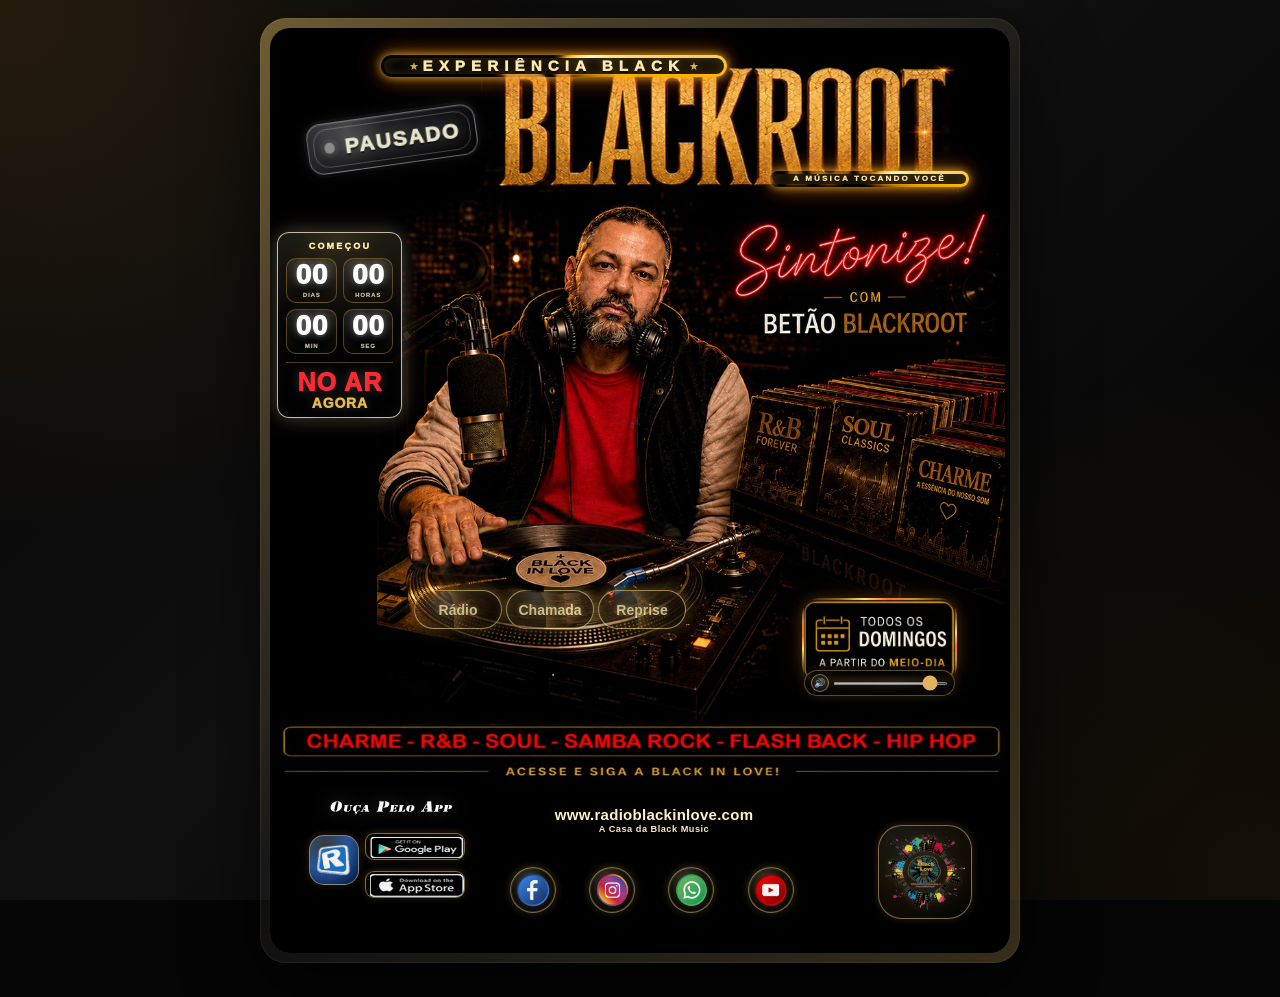
==== commit 3269e477: "Atualiza responsividade do layout para dispositivos móveis e implementa controle final da rádio, cha" ====
--- a/index.html
+++ b/index.html
@@ -53,6 +53,7 @@
       <div class="flyer-shell">
         <!-- Frame do flyer. Tudo que fica por cima da imagem base fica dentro desse bloco. -->
         <div class="flyer-frame" id="flyerFrame">
+          <div class="flyer-stage">
 
           <!-- Imagem base oficial do flyer. Não mexer aqui se o flyer estiver aprovado. -->
           <img
@@ -243,6 +244,7 @@
             <span class="vinyl-led"></span>
           </button>
 
+          </div><!-- /.flyer-stage -->
         </div>
       </div>
     </section>
@@ -266,7 +268,6 @@
   ></iframe>
 
   <!-- Carrega o JavaScript no final para garantir que o HTML já existe. -->
-  <script src="js/config.js"></script>
   <script src="js/app.js"></script>
 
 </body>
--- a/css/style.css
+++ b/css/style.css
@@ -5044,3 +5044,115 @@
   50% { opacity: 1; }
   68%, 100% { left: 145%; opacity: 0; }
 }
+
+
+/* ==========================================================
+   MASTER v1.1.2 - MOBILE 9:16 SEM COMPACTAR
+   Escopo: somente responsivo mobile.
+   A estrutura interna aprovada continua em 4:5 dentro de um palco 9:16.
+   Isso evita distorcer o flyer e preserva todos os posicionamentos aprovados.
+   ========================================================== */
+.flyer-stage {
+  position: relative !important;
+  width: 100% !important;
+  aspect-ratio: 1080 / 1350 !important;
+  overflow: hidden !important;
+  border-radius: inherit !important;
+  background: #000 !important;
+  container-type: inline-size !important;
+}
+
+.flyer-stage > .flyer-img {
+  width: 100% !important;
+  height: 100% !important;
+  object-fit: cover !important;
+  display: block !important;
+}
+
+@media (max-width: 760px) and (orientation: portrait) {
+  html,
+  body {
+    width: 100% !important;
+    min-height: 100% !important;
+    overflow-x: hidden !important;
+    background: #000 !important;
+  }
+
+  body {
+    min-height: 100svh !important;
+  }
+
+  .main-content {
+    width: 100vw !important;
+    max-width: 100vw !important;
+    min-height: 100svh !important;
+    margin: 0 auto !important;
+    padding: 0 !important;
+    display: flex !important;
+    justify-content: center !important;
+    align-items: flex-start !important;
+    overflow: hidden !important;
+  }
+
+  .hero {
+    width: 100vw !important;
+    max-width: 100vw !important;
+    margin: 0 auto !important;
+  }
+
+  .flyer-shell {
+    width: 100vw !important;
+    max-width: 100vw !important;
+    min-height: 100svh !important;
+    padding: 0 !important;
+    border-radius: 0 !important;
+    background: #000 !important;
+    box-shadow: none !important;
+    display: flex !important;
+    justify-content: center !important;
+    align-items: flex-start !important;
+    overflow: hidden !important;
+  }
+
+  .flyer-frame {
+    position: relative !important;
+    width: 100vw !important;
+    max-width: 100vw !important;
+    height: 100svh !important;
+    min-height: calc(100vw * 16 / 9) !important;
+    border-radius: 0 !important;
+    background:
+      radial-gradient(circle at 50% 32%, rgba(226, 180, 91, 0.12), transparent 36%),
+      linear-gradient(180deg, #000 0%, #050505 68%, #000 100%) !important;
+    overflow: hidden !important;
+    box-shadow: none !important;
+  }
+
+  .flyer-stage {
+    position: absolute !important;
+    left: 0 !important;
+    top: 0 !important;
+    width: 100vw !important;
+    max-width: 100vw !important;
+    height: auto !important;
+    aspect-ratio: 1080 / 1350 !important;
+    border-radius: 0 !important;
+    overflow: hidden !important;
+  }
+
+  .flyer-choice-menu {
+    opacity: 1 !important;
+    pointer-events: auto !important;
+    transform: translate(-50%, 0) scale(1) !important;
+  }
+}
+
+@media (max-width: 420px) and (orientation: portrait) {
+  .flyer-choice-btn,
+  .flyer-choice-btn.is-pause {
+    min-width: 78px !important;
+    min-height: 30px !important;
+    padding: 6px 9px !important;
+    font-size: 12px !important;
+  }
+}
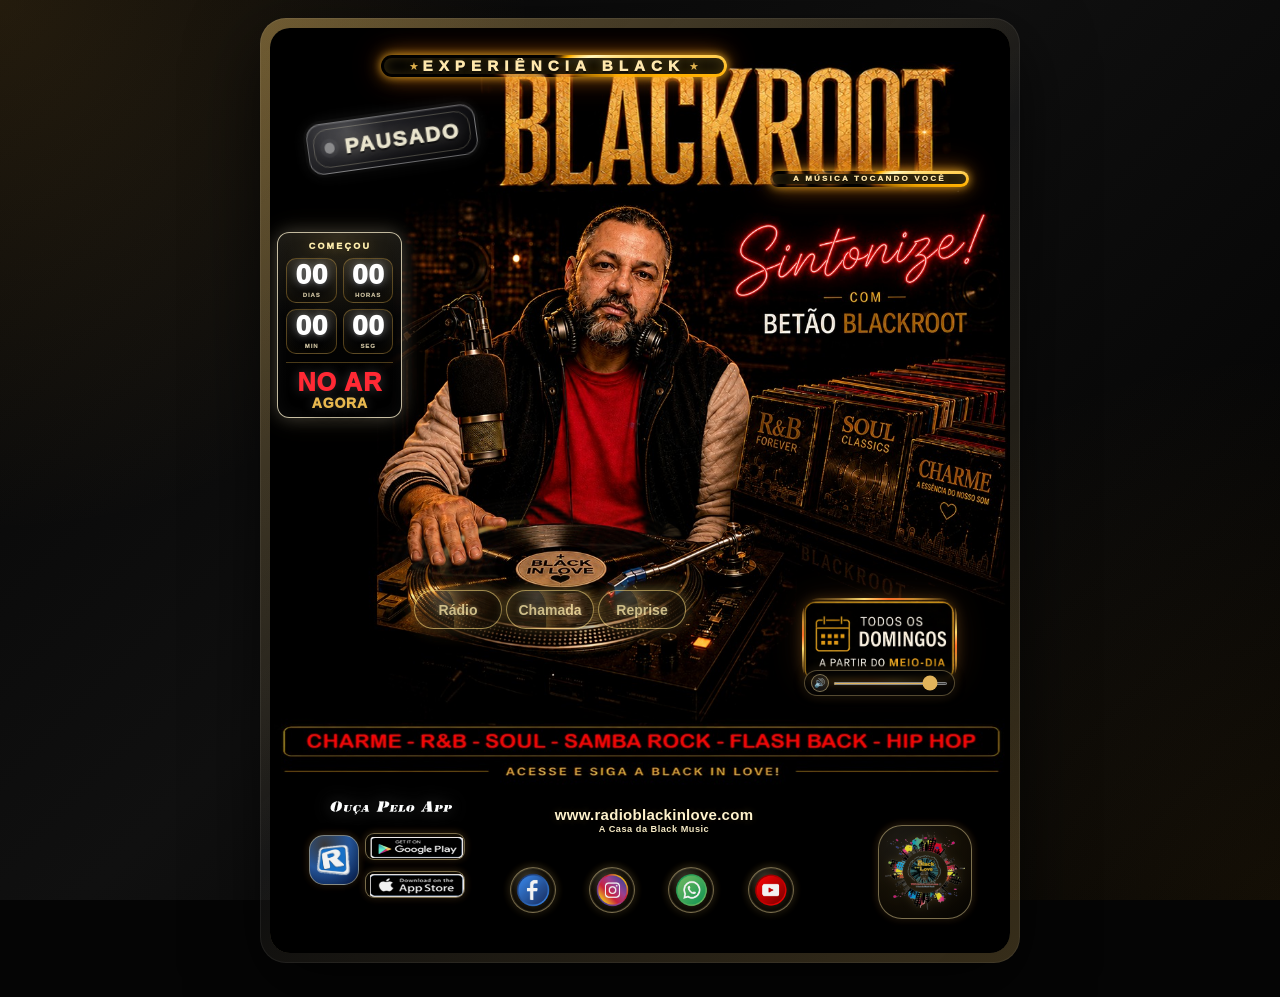
==== commit ec53598a: "Atualiza CSS para versão 1.1.5 - Mobile Clean Real 9:16, reestrutura regras para responsividade e ev" ====
--- a/index.html
+++ b/index.html
@@ -35,7 +35,7 @@
   <meta name="theme-color" content="#050505" />
 
   <!-- Carrega todo o visual da página. Para ajustar posição/tamanho, vá em css/style.css. -->
-  <link rel="stylesheet" href="css/style.css" />
+  <link rel="stylesheet" href="css/style.css?v=1.1.5-mobile-clean-real" />
 </head>
 
 <body>
@@ -268,7 +268,7 @@
   ></iframe>
 
   <!-- Carrega o JavaScript no final para garantir que o HTML já existe. -->
-  <script src="js/app.js"></script>
+  <script src="js/app.js?v=1.1.5-mobile-clean-real"></script>
 
 </body>
 </html>
--- a/css/style.css
+++ b/css/style.css
@@ -5156,3 +5156,647 @@
     font-size: 12px !important;
   }
 }
+
+/* =========================================================
+   MASTER v1.1.3 - CORRECAO MOBILE / MASCARA DO VINIL
+   Escopo cirurgico:
+   - Remove a mascara duplicada que aparecia como uma mao no rodape no celular.
+   - Mantem a guarda real do vinil presa dentro do flyer-stage.
+   - Nao altera audio, botoes, links, rodape ou layout desktop.
+   ========================================================= */
+
+/* A mascara duplicada criada no frame ficava baseada na tela 9:16,
+   por isso descia e aparecia no rodape no celular. Desligada. */
+.flyer-frame::after {
+  content: none !important;
+  display: none !important;
+  background: none !important;
+  clip-path: none !important;
+}
+
+/* A guarda correta continua sendo a imagem real dentro do flyer-stage,
+   com proporcao do flyer 1080x1350. */
+.vinyl-static-guard {
+  position: absolute !important;
+  inset: 0 !important;
+  width: 100% !important;
+  height: 100% !important;
+  object-fit: contain !important;
+  z-index: 31 !important;
+  pointer-events: none !important;
+}
+
+@media (max-width: 760px) and (orientation: portrait) {
+  /* Mobile 9:16 sem criar camada falsa no rodape. */
+  .flyer-frame::after {
+    content: none !important;
+    display: none !important;
+  }
+
+  .vinyl-static-guard {
+    inset: 0 !important;
+    width: 100% !important;
+    height: 100% !important;
+    object-fit: contain !important;
+  }
+}
+
+/* ==========================================================
+   MASTER v1.1.4 - MOBILE CLEAN 9:16
+   Escopo cirurgico:
+   - Ajusta somente o layout em celulares na vertical.
+   - Mantem desktop/tablet sem alteracao.
+   - Mantem o flyer em formato 9:16, com os blocos mais separados.
+   - Radio e Chamada continuam desligando um ao outro pelo JS final.
+   - Chamada continua usando o audio local para acionar o spectrum.
+   ========================================================== */
+@media (max-width: 760px) and (orientation: portrait) {
+  html,
+  body {
+    width: 100% !important;
+    min-height: 100% !important;
+    background: #000 !important;
+    overflow-x: hidden !important;
+    overflow-y: auto !important;
+  }
+
+  body {
+    min-height: 100svh !important;
+  }
+
+  .main-content {
+    width: 100vw !important;
+    max-width: 100vw !important;
+    min-height: auto !important;
+    margin: 0 auto !important;
+    padding: 0 !important;
+    display: block !important;
+    overflow: visible !important;
+    background: #000 !important;
+  }
+
+  .hero,
+  .flyer-shell {
+    width: 100vw !important;
+    max-width: 100vw !important;
+    margin: 0 auto !important;
+    padding: 0 !important;
+    border-radius: 0 !important;
+    background: #000 !important;
+    box-shadow: none !important;
+    overflow: visible !important;
+  }
+
+  .flyer-frame {
+    position: relative !important;
+    width: 100vw !important;
+    max-width: 100vw !important;
+    height: calc(100vw * 16 / 9) !important;
+    min-height: calc(100vw * 16 / 9) !important;
+    max-height: none !important;
+    border-radius: 0 !important;
+    background: #000 !important;
+    box-shadow: none !important;
+    overflow: hidden !important;
+  }
+
+  .flyer-stage {
+    position: absolute !important;
+    inset: 0 !important;
+    width: 100vw !important;
+    max-width: 100vw !important;
+    height: calc(100vw * 16 / 9) !important;
+    aspect-ratio: 9 / 16 !important;
+    border-radius: 0 !important;
+    overflow: hidden !important;
+    background: #000 !important;
+  }
+
+  .flyer-stage > .flyer-img {
+    width: 100% !important;
+    height: 100% !important;
+    object-fit: cover !important;
+    object-position: center top !important;
+    display: block !important;
+  }
+
+  .vinyl-static-guard {
+    width: 100% !important;
+    height: 100% !important;
+    inset: 0 !important;
+    object-fit: cover !important;
+    object-position: center top !important;
+  }
+
+  /* Evita que qualquer mascara falsa volte a aparecer no rodape mobile. */
+  .flyer-frame::after {
+    content: none !important;
+    display: none !important;
+  }
+
+  /* Selo PAUSADO/AO VIVO: fica legivel, mas sem esmagar o topo. */
+  .ao-vivo-stamp {
+    left: 5.2% !important;
+    top: 10.6% !important;
+    transform: rotate(-7deg) scale(0.82) !important;
+    transform-origin: left top !important;
+    z-index: 95 !important;
+  }
+
+  /* Spectrum centralizado no titulo BLACKROOT. */
+  #blackrootSpectrum {
+    left: 24% !important;
+    top: 10.2% !important;
+    width: 66% !important;
+    height: 52px !important;
+    opacity: 0.92 !important;
+    z-index: 90 !important;
+  }
+
+  /* Contador com mais respiro no mobile. */
+  .countdown-box {
+    left: 3.0% !important;
+    top: 25.8% !important;
+    width: 31.5% !important;
+    max-width: 136px !important;
+    min-width: 112px !important;
+    padding: 7px !important;
+    border-radius: 12px !important;
+    z-index: 72 !important;
+  }
+
+  .countdown-kicker {
+    font-size: clamp(8px, 2.3vw, 10px) !important;
+    margin-bottom: 6px !important;
+    letter-spacing: 1.2px !important;
+  }
+
+  .countdown-grid {
+    gap: 5px !important;
+  }
+
+  .countdown-item {
+    min-height: clamp(36px, 10vw, 46px) !important;
+    border-radius: 8px !important;
+  }
+
+  .countdown-item strong {
+    font-size: clamp(22px, 7.2vw, 31px) !important;
+  }
+
+  .countdown-item small {
+    font-size: clamp(5px, 1.6vw, 7px) !important;
+  }
+
+  .countdown-date {
+    margin-top: 7px !important;
+    padding-top: 6px !important;
+    font-size: clamp(19px, 6.2vw, 28px) !important;
+  }
+
+  .countdown-date span {
+    font-size: clamp(11px, 3.4vw, 16px) !important;
+  }
+
+  /* Botoes principais: viram uma faixa propria, separada do contador. */
+  .flyer-choice-menu {
+    left: 50% !important;
+    top: 58.6% !important;
+    width: 78% !important;
+    max-width: 430px !important;
+    display: flex !important;
+    justify-content: center !important;
+    align-items: center !important;
+    gap: clamp(6px, 2vw, 10px) !important;
+    opacity: 1 !important;
+    pointer-events: auto !important;
+    transform: translateX(-50%) scale(1) !important;
+    z-index: 105 !important;
+  }
+
+  .flyer-choice-btn,
+  .flyer-choice-btn.is-pause {
+    flex: 1 1 0 !important;
+    min-width: 0 !important;
+    max-width: none !important;
+    min-height: clamp(31px, 8.4vw, 40px) !important;
+    padding: 6px 4px !important;
+    font-size: clamp(11px, 3.35vw, 15px) !important;
+    letter-spacing: 0 !important;
+  }
+
+  /* Todos os Domingos e volume descem para virar bloco proprio. */
+  .sunday-mini {
+    left: 50% !important;
+    top: 65.2% !important;
+    width: 43% !important;
+    max-width: 230px !important;
+    transform: translateX(-50%) !important;
+    z-index: 76 !important;
+  }
+
+  .flyer-volume-panel {
+    left: 50% !important;
+    top: 72.6% !important;
+    width: 43% !important;
+    max-width: 230px !important;
+    transform: translateX(-50%) !important;
+    z-index: 78 !important;
+  }
+
+  /* Rodape mobile: reorganiza links sem deixar tudo amontoado. */
+  .text-ouca-app {
+    left: 5.2% !important;
+    top: 78.0% !important;
+    width: 25.5% !important;
+    transform: none !important;
+    z-index: 70 !important;
+  }
+
+  .float-radios {
+    left: 6.5% !important;
+    top: 82.2% !important;
+    width: clamp(38px, 11vw, 50px) !important;
+    height: clamp(38px, 11vw, 50px) !important;
+    z-index: 88 !important;
+  }
+
+  .float-android,
+  .float-apple {
+    left: 19.4% !important;
+    width: 25.0% !important;
+    min-width: 86px !important;
+    max-width: 128px !important;
+    height: clamp(24px, 6.2vw, 31px) !important;
+    transform: none !important;
+    z-index: 88 !important;
+  }
+
+  .float-android { top: 81.5% !important; }
+  .float-apple { top: 85.1% !important; }
+
+  .float-android .badge-img,
+  .float-apple .badge-img {
+    width: 92% !important;
+    height: 78% !important;
+    object-fit: contain !important;
+  }
+
+  .brand-footer-text {
+    left: 50% !important;
+    top: 78.7% !important;
+    width: 38% !important;
+    transform: translateX(-50%) !important;
+    z-index: 70 !important;
+  }
+
+  .brand-footer-site {
+    font-size: clamp(10px, 2.9vw, 14px) !important;
+  }
+
+  .brand-footer-slogan {
+    font-size: clamp(6px, 1.8vw, 9px) !important;
+  }
+
+  .float-facebook,
+  .float-instagram,
+  .float-whatsapp,
+  .float-youtube {
+    top: 86.8% !important;
+    width: clamp(36px, 10vw, 46px) !important;
+    height: clamp(36px, 10vw, 46px) !important;
+    z-index: 88 !important;
+  }
+
+  .float-facebook { left: 36.5% !important; }
+  .float-instagram { left: 47.0% !important; }
+  .float-whatsapp { left: 57.5% !important; }
+  .float-youtube { left: 68.0% !important; }
+
+  .float-site {
+    left: 83.0% !important;
+    top: 81.3% !important;
+    width: clamp(68px, 18vw, 92px) !important;
+    height: clamp(68px, 18vw, 92px) !important;
+    z-index: 87 !important;
+  }
+
+  .img-site {
+    width: 72% !important;
+    height: 72% !important;
+    object-fit: contain !important;
+  }
+
+  /* Hotspot do vinil fica funcional no novo palco 9:16. */
+  .hotspot-vinyl,
+  .vinyl-engine {
+    left: 18.8% !important;
+    top: 42.8% !important;
+    width: 43.5% !important;
+    transform: scaleY(0.43) rotate(-6.8deg) !important;
+  }
+}
+
+@media (max-width: 390px) and (orientation: portrait) {
+  .flyer-choice-menu {
+    width: 82% !important;
+    gap: 5px !important;
+  }
+
+  .flyer-choice-btn,
+  .flyer-choice-btn.is-pause {
+    font-size: 11px !important;
+    min-height: 30px !important;
+    padding: 5px 3px !important;
+  }
+
+  .sunday-mini,
+  .flyer-volume-panel {
+    width: 45% !important;
+  }
+}
+
+
+/* ==========================================================
+   MASTER v1.1.5 - MOBILE CLEAN REAL 9:16
+   Correção forte: esta regra fica no FINAL do CSS para vencer
+   todas as regras antigas. Desktop permanece intacto.
+   ========================================================== */
+@media (max-width: 760px) and (orientation: portrait) {
+  html,
+  body {
+    width: 100% !important;
+    min-height: 100% !important;
+    margin: 0 !important;
+    padding: 0 !important;
+    background: #000 !important;
+    overflow-x: hidden !important;
+    overflow-y: auto !important;
+  }
+
+  .page-bg { display: none !important; }
+
+  .main-content,
+  .hero,
+  .flyer-shell {
+    width: 100vw !important;
+    max-width: 100vw !important;
+    min-width: 0 !important;
+    margin: 0 !important;
+    padding: 0 !important;
+    display: block !important;
+    background: #000 !important;
+    border-radius: 0 !important;
+    box-shadow: none !important;
+  }
+
+  .flyer-frame {
+    position: relative !important;
+    width: 100vw !important;
+    height: calc(100vw * 16 / 9) !important;
+    min-height: calc(100vw * 16 / 9) !important;
+    max-height: none !important;
+    margin: 0 !important;
+    padding: 0 !important;
+    border-radius: 0 !important;
+    overflow: hidden !important;
+    background: #000 !important;
+    box-shadow: none !important;
+  }
+
+  .flyer-stage {
+    position: absolute !important;
+    inset: 0 !important;
+    width: 100% !important;
+    height: 100% !important;
+    aspect-ratio: 9 / 16 !important;
+    overflow: hidden !important;
+    border-radius: 0 !important;
+    background: #000 !important;
+    container-type: inline-size !important;
+  }
+
+  .flyer-stage > .flyer-img {
+    width: 100% !important;
+    height: 100% !important;
+    object-fit: cover !important;
+    object-position: center top !important;
+    display: block !important;
+  }
+
+  /* No celular a guarda do vinil não pode ficar solta ou invadir rodapé. */
+  .vinyl-static-guard {
+    display: none !important;
+    opacity: 0 !important;
+    visibility: hidden !important;
+  }
+
+  .flyer-frame::after,
+  .flyer-stage::after {
+    content: none !important;
+    display: none !important;
+  }
+
+  #blackrootSpectrum {
+    left: 23.5% !important;
+    top: 10.2% !important;
+    width: 67% !important;
+    height: 48px !important;
+    opacity: 0.92 !important;
+    z-index: 90 !important;
+  }
+
+  .ao-vivo-stamp {
+    left: 5.5% !important;
+    top: 9.8% !important;
+    transform: rotate(-7deg) scale(0.78) !important;
+    transform-origin: left top !important;
+    z-index: 96 !important;
+  }
+
+  .countdown-box {
+    left: 4.0% !important;
+    top: 22.8% !important;
+    width: 30.5% !important;
+    min-width: 108px !important;
+    max-width: 142px !important;
+    padding: 8px !important;
+    border-radius: 12px !important;
+    z-index: 82 !important;
+  }
+
+  .countdown-kicker {
+    font-size: clamp(8px, 2.35vw, 10px) !important;
+    margin-bottom: 6px !important;
+    letter-spacing: 1.2px !important;
+  }
+
+  .countdown-grid { gap: 5px !important; }
+
+  .countdown-item {
+    min-height: clamp(36px, 10vw, 48px) !important;
+    border-radius: 8px !important;
+  }
+
+  .countdown-item strong { font-size: clamp(22px, 7.3vw, 32px) !important; }
+  .countdown-item small { font-size: clamp(5px, 1.55vw, 7px) !important; }
+
+  .countdown-date {
+    margin-top: 7px !important;
+    padding-top: 6px !important;
+    font-size: clamp(19px, 6.2vw, 29px) !important;
+  }
+
+  .countdown-date span { font-size: clamp(11px, 3.4vw, 16px) !important; }
+
+  /* Botões em faixa própria, afastados do contador. */
+  .flyer-choice-menu {
+    left: 50% !important;
+    top: 57.0% !important;
+    width: 84% !important;
+    max-width: 440px !important;
+    display: flex !important;
+    justify-content: center !important;
+    align-items: center !important;
+    gap: clamp(6px, 2vw, 10px) !important;
+    opacity: 1 !important;
+    pointer-events: auto !important;
+    transform: translateX(-50%) scale(1) !important;
+    z-index: 110 !important;
+  }
+
+  .flyer-choice-btn,
+  .flyer-choice-btn.is-pause {
+    flex: 1 1 0 !important;
+    min-width: 0 !important;
+    max-width: none !important;
+    min-height: clamp(32px, 8.6vw, 42px) !important;
+    padding: 6px 4px !important;
+    font-size: clamp(12px, 3.45vw, 16px) !important;
+    letter-spacing: 0 !important;
+  }
+
+  /* Todos os Domingos vira bloco separado, abaixo dos botões. */
+  .sunday-mini {
+    left: 50% !important;
+    top: 63.0% !important;
+    width: 45% !important;
+    max-width: 230px !important;
+    transform: translateX(-50%) !important;
+    z-index: 80 !important;
+  }
+
+  .flyer-volume-panel {
+    left: 50% !important;
+    top: 69.4% !important;
+    width: 45% !important;
+    max-width: 230px !important;
+    transform: translateX(-50%) !important;
+    z-index: 82 !important;
+    padding: 3px 6px !important;
+  }
+
+  .flyer-volume-btn {
+    width: 20px !important;
+    height: 20px !important;
+    font-size: 10px !important;
+  }
+
+  /* Rodapé mobile: separado em três áreas. */
+  .text-ouca-app {
+    left: 6.0% !important;
+    top: 76.7% !important;
+    width: 25% !important;
+    transform: none !important;
+    z-index: 70 !important;
+  }
+
+  .float-radios {
+    left: 6.0% !important;
+    top: 81.2% !important;
+    width: clamp(38px, 11vw, 52px) !important;
+    height: clamp(38px, 11vw, 52px) !important;
+    z-index: 88 !important;
+  }
+
+  .float-android,
+  .float-apple {
+    left: 19.5% !important;
+    width: 27% !important;
+    min-width: 92px !important;
+    max-width: 136px !important;
+    height: clamp(25px, 6.4vw, 32px) !important;
+    transform: none !important;
+    z-index: 88 !important;
+  }
+
+  .float-android { top: 80.7% !important; }
+  .float-apple { top: 84.2% !important; }
+
+  .float-android .badge-img,
+  .float-apple .badge-img {
+    width: 92% !important;
+    height: 78% !important;
+    object-fit: contain !important;
+  }
+
+  .brand-footer-text {
+    left: 50% !important;
+    top: 76.8% !important;
+    width: 38% !important;
+    transform: translateX(-50%) !important;
+    z-index: 70 !important;
+  }
+
+  .brand-footer-site { font-size: clamp(10px, 2.9vw, 14px) !important; }
+  .brand-footer-slogan { font-size: clamp(6px, 1.8vw, 9px) !important; }
+
+  .float-facebook,
+  .float-instagram,
+  .float-whatsapp,
+  .float-youtube {
+    top: 84.6% !important;
+    width: clamp(36px, 10.2vw, 48px) !important;
+    height: clamp(36px, 10.2vw, 48px) !important;
+    z-index: 88 !important;
+  }
+
+  .float-facebook { left: 35.5% !important; }
+  .float-instagram { left: 46.5% !important; }
+  .float-whatsapp { left: 57.5% !important; }
+  .float-youtube { left: 68.5% !important; }
+
+  .float-site {
+    left: 83.0% !important;
+    top: 79.5% !important;
+    width: clamp(68px, 18vw, 92px) !important;
+    height: clamp(68px, 18vw, 92px) !important;
+    z-index: 87 !important;
+  }
+
+  .img-site {
+    width: 72% !important;
+    height: 72% !important;
+    object-fit: contain !important;
+  }
+
+  .hotspot-vinyl,
+  .vinyl-engine {
+    left: 19.5% !important;
+    top: 41.8% !important;
+    width: 43% !important;
+    transform: scaleY(0.43) rotate(-6.8deg) !important;
+  }
+}
+
+@media (max-width: 390px) and (orientation: portrait) {
+  .flyer-choice-menu { width: 86% !important; gap: 5px !important; }
+  .flyer-choice-btn,
+  .flyer-choice-btn.is-pause {
+    min-height: 31px !important;
+    font-size: 11.5px !important;
+    padding: 5px 3px !important;
+  }
+  .sunday-mini,
+  .flyer-volume-panel { width: 47% !important; }
+}
